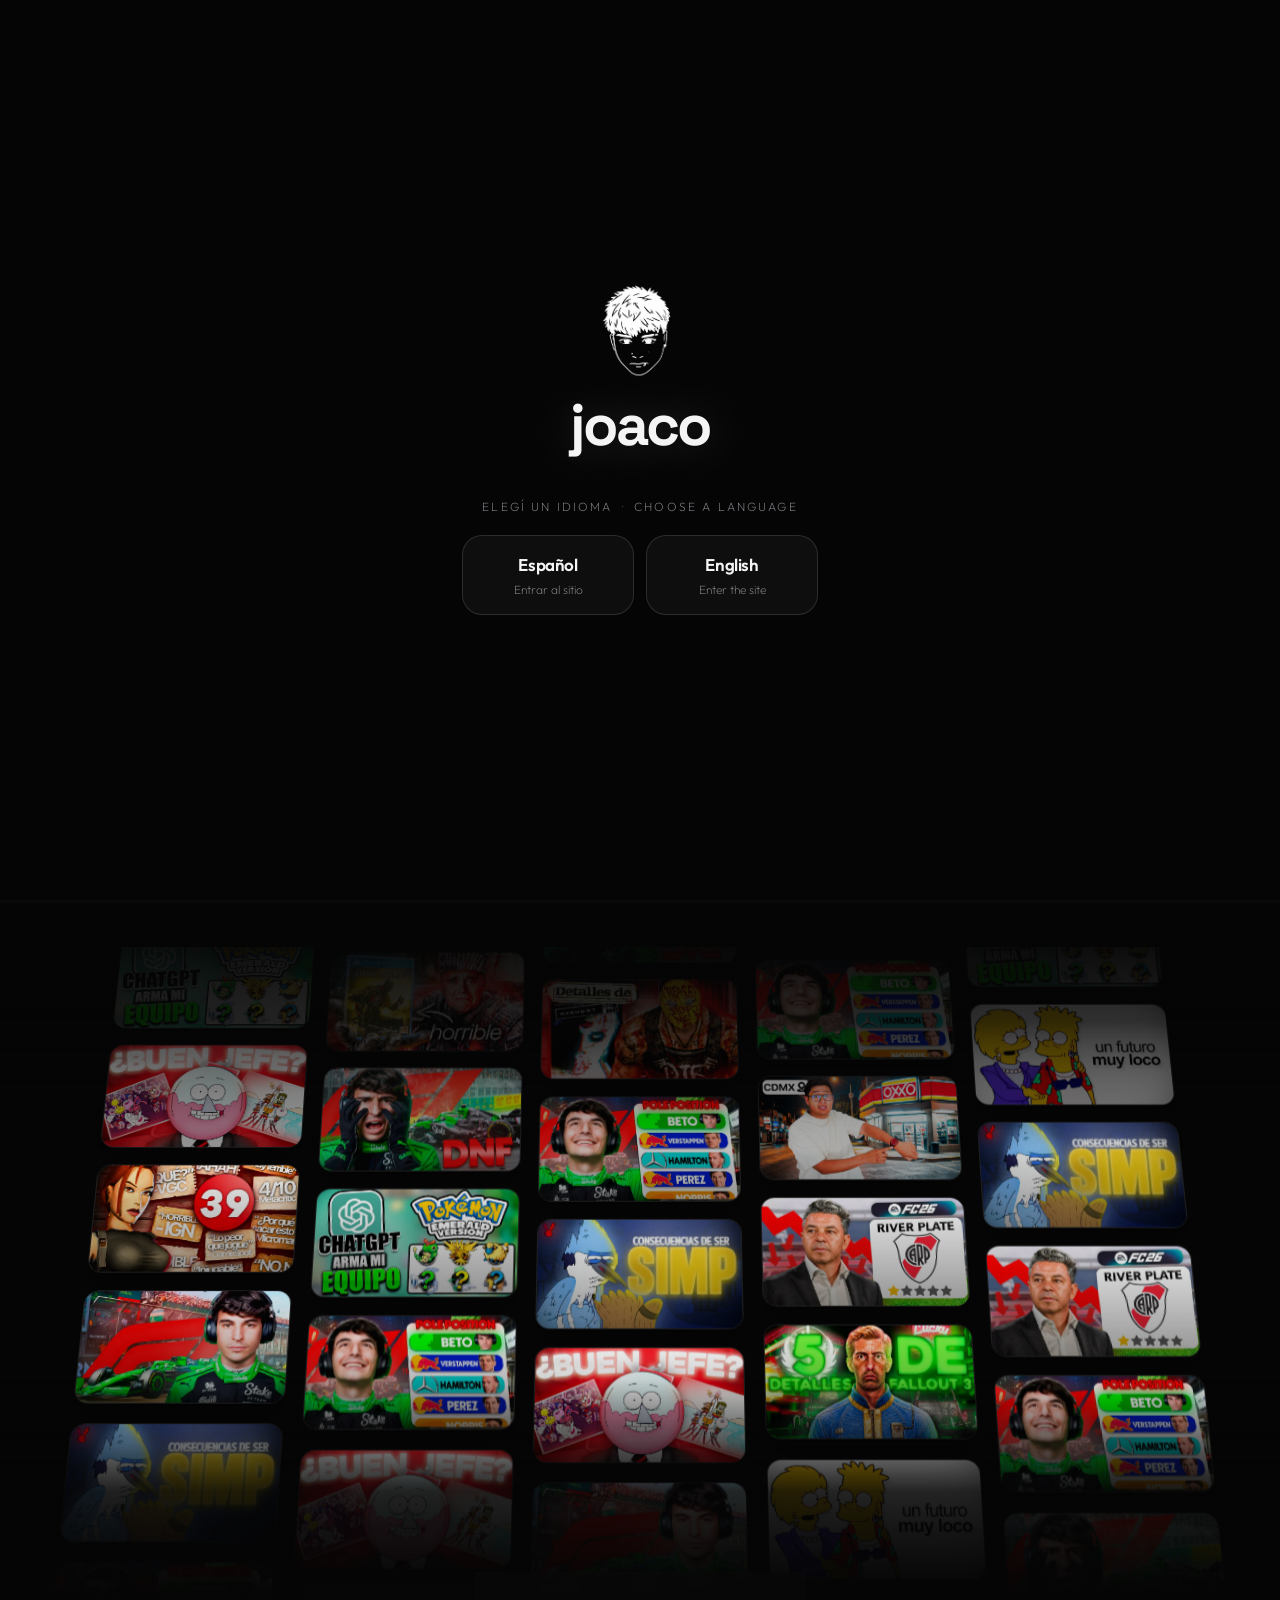
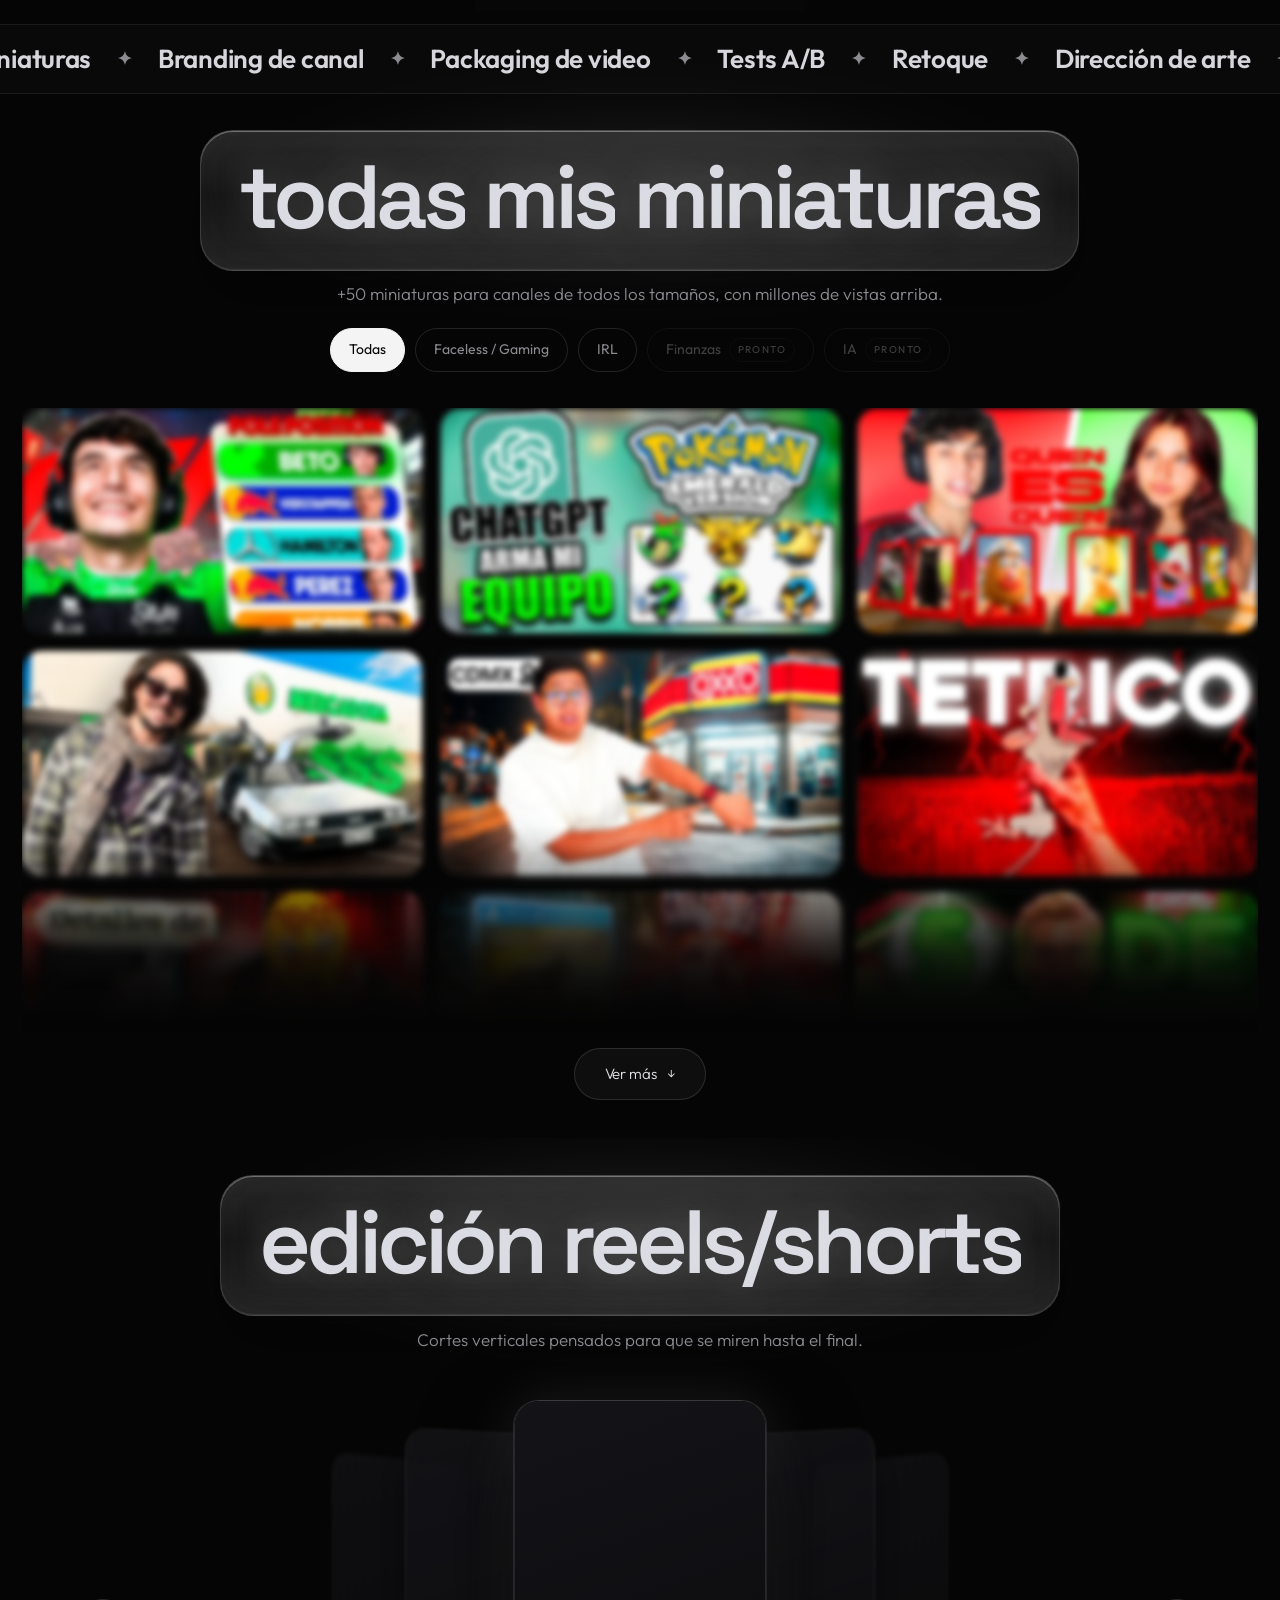
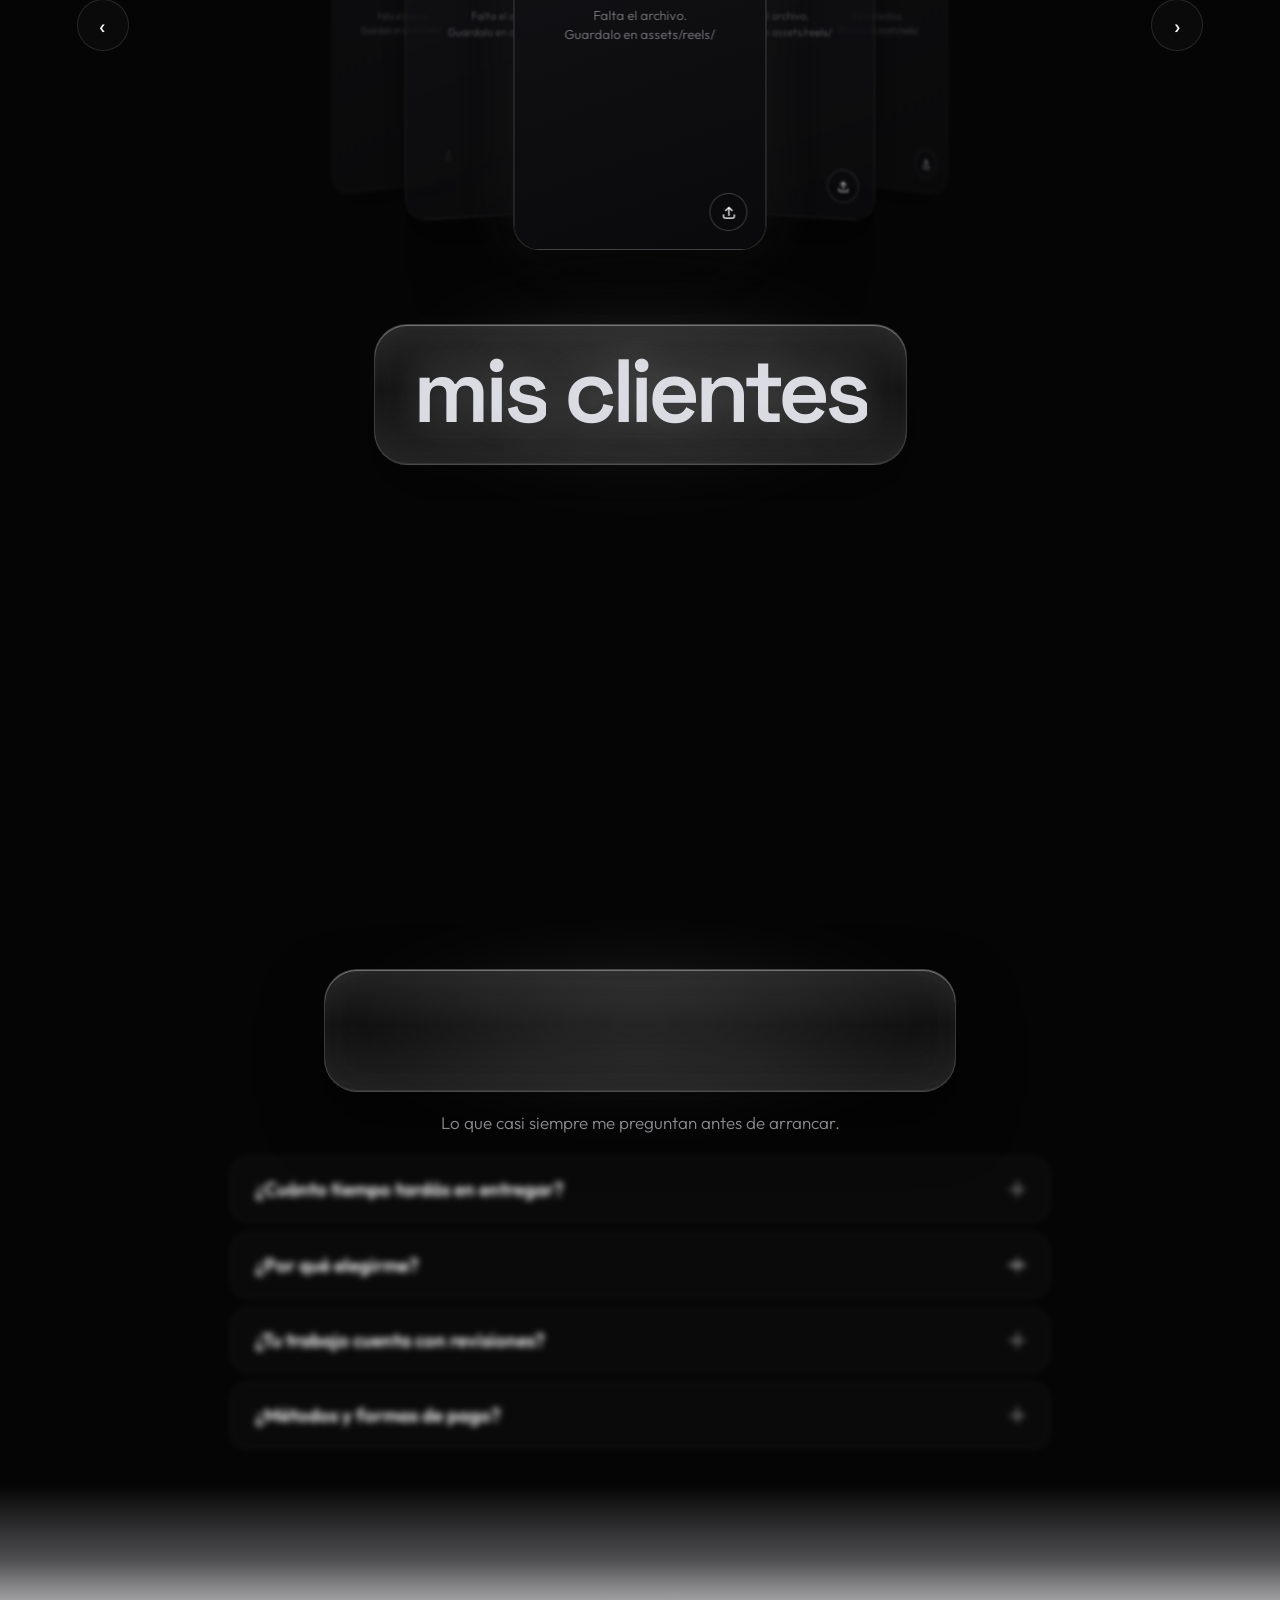
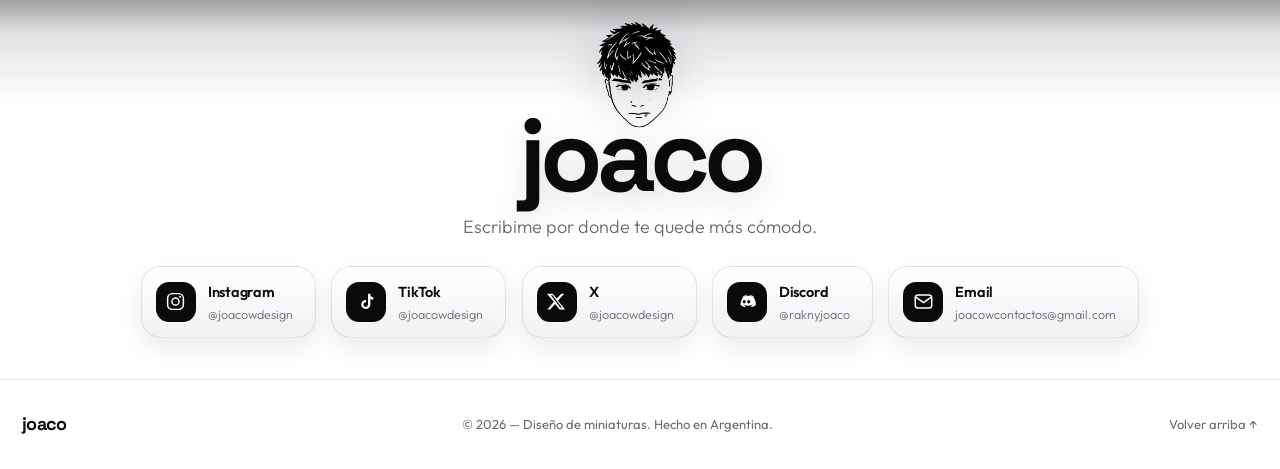
==== preview.html @ 4bf3f7a9 "Agrega tema claro, subida local de reels y nuevas preguntas frecuentes - Botón de sol/luna en la nav" ====
<!DOCTYPE html>
<html lang="es">
<head>
<!-- Archivo unico autocontenido: generado desde index.html + assets/. Para editar, toca los originales y regenera con build-preview.py -->
<meta charset="UTF-8" />
<meta name="viewport" content="width=device-width, initial-scale=1" />
<title>Joaco — Diseño de miniaturas</title>
<meta name="description" content="Diseño profesional de miniaturas, branding de canal y packaging de video para el nicho o la temática que quieras." />
<meta name="theme-color" content="#ffffff" />
<meta property="og:title" content="Joaco — Diseño de miniaturas" />
<meta property="og:description" content="Trabajos, proceso y agenda para tu próximo video." />
<meta property="og:type" content="website" />
<link rel="icon" href="[data-uri]" />
<link rel="preconnect" href="https://fonts.googleapis.com" />
<link rel="preconnect" href="https://fonts.gstatic.com" crossorigin />
<link href="https://fonts.googleapis.com/css2?family=Outfit:wght@200;300;400;500;600;700;800;900&family=Space+Grotesk:wght@500;600;700&display=swap" rel="stylesheet" />
<style>
/* =========================================================
   Joaco XD — Portfolio de miniaturas
   Estilos: base, humo, galería 3D, visor a pantalla completa, parallax
   ========================================================= */

:root{
  /* superficies: la página y los bloques invertidos (hero y contacto) */
  --page:#050505;
  --page-rgb:5,5,5;
  --panel:#ffffff;
  --ink:#0a0a0c;
  --ink-soft:#6a6a74;
  --bg:var(--page);
  --bg-2:#0a0a0b;
  --fg:#f4f4f5;
  --muted:#8b8b92;
  --line:rgba(255,255,255,.12);
  --line-soft:rgba(255,255,255,.07);
  --glass:rgba(255,255,255,.05);
  --cyan:#3ef0ff;
  --magenta:#ff3ea5;
  --radius:999px;
  --ease:cubic-bezier(.22,1,.36,1);
  --wrap:1240px;
  --font:'Outfit','Helvetica Neue',Helvetica,Arial,sans-serif;
}

*,*::before,*::after{box-sizing:border-box}

html{
  scroll-behavior:smooth;
  scroll-padding-top:110px;
  -webkit-text-size-adjust:100%;
}

body{
  margin:0;
  -webkit-user-select:none;user-select:none;
  -webkit-tap-highlight-color:transparent;
  background:var(--bg);
  color:var(--fg);
  font-family:var(--font);
  font-weight:400;
  line-height:1.6;
  overflow-x:hidden;
  -webkit-font-smoothing:antialiased;
}

body.is-locked{overflow:hidden}

img{display:block;max-width:100%}
a{color:inherit;text-decoration:none}
button{font:inherit;color:inherit;background:none;border:0;cursor:pointer}
em{font-style:italic}

input,textarea{-webkit-user-select:text;user-select:text}
::selection{background:var(--fg);color:var(--bg)}

.wrap{width:min(100% - 44px,var(--wrap));margin-inline:auto}
.wrap--narrow{width:min(100% - 44px,820px)}

/* ---------------- Portada: carga + idioma ---------------- */
.gate{
  position:fixed;inset:0;z-index:999;
  display:grid;place-items:center;
  background:var(--page);
  transition:opacity .8s var(--ease),visibility .8s var(--ease),filter .8s var(--ease);
}
.gate.is-done{opacity:0;visibility:hidden;filter:blur(14px)}

.gate__inner{
  display:grid;justify-items:center;gap:16px;
  width:min(88vw,520px);text-align:center;
}
.gate__mark{
  width:clamp(64px,9vw,104px);height:auto;
  filter:invert(1);
  animation:gateFloat 6s ease-in-out infinite;
}
@keyframes gateFloat{0%,100%{transform:translateY(0)}50%{transform:translateY(-8px)}}

.gate__word{
  font-family:'Space Grotesk',var(--font);
  font-size:clamp(34px,7vw,58px);font-weight:700;letter-spacing:-.055em;line-height:1;
  color:#f4f4f5;
  text-shadow:0 0 50px rgba(255,255,255,.22);
}
.gate__bar{
  height:2px;width:min(78vw,300px);background:var(--line-soft);overflow:hidden;
  transition:opacity .5s var(--ease),transform .5s var(--ease);
}
.gate__bar span{display:block;height:100%;width:0;background:var(--fg);transition:width .2s linear}
.gate__num{font-size:12px;letter-spacing:.16em;color:var(--muted);transition:opacity .4s ease}
.gate.is-ready .gate__bar{opacity:0;transform:scaleX(.4)}
.gate.is-ready .gate__num{opacity:0}

.gate__choice{
  display:grid;justify-items:center;gap:18px;
  margin-top:-26px;
  opacity:0;transform:translateY(16px);filter:blur(10px);
  pointer-events:none;
  transition:opacity .7s var(--ease) .15s,transform .7s var(--ease) .15s,filter .7s var(--ease) .15s;
}
.gate.is-ready .gate__choice{opacity:1;transform:none;filter:blur(0);pointer-events:auto}

.gate__hint{
  margin:0;font-size:12px;font-weight:200;letter-spacing:.18em;text-transform:uppercase;color:var(--muted);
}
.gate__hint i{font-style:normal;opacity:.5;padding:0 4px}

.gate__opts{display:flex;flex-wrap:wrap;justify-content:center;gap:12px}
.gate__btn{
  display:grid;gap:2px;justify-items:center;
  min-width:172px;padding:15px 30px;border-radius:20px;
  border:1px solid var(--line);background:rgba(255,255,255,.04);
  transition:background .35s ease,border-color .35s ease,transform .35s var(--ease),color .35s ease;
}
.gate__btn b{font-size:17px;font-weight:600;letter-spacing:-.02em;color:#f4f4f5}
.gate__btn span{font-size:12px;font-weight:200;color:var(--muted)}
.gate__btn:hover{background:var(--fg);border-color:var(--fg);transform:translateY(-3px)}
.gate__btn:hover b{color:#0a0a0c}
.gate__btn:hover span{color:#4a4a52}

/* ---------------- Cursor ---------------- */
.cursor,.cursor-dot{
  position:fixed;top:0;left:0;z-index:900;pointer-events:none;
  border-radius:50%;mix-blend-mode:difference;
  opacity:0;transition:opacity .3s ease,width .3s var(--ease),height .3s var(--ease);
}
.cursor{width:34px;height:34px;border:1px solid rgba(255,255,255,.65)}
.cursor-dot{width:5px;height:5px;background:#fff}
.cursor.is-on{opacity:1}
.cursor-dot.is-on{opacity:1}
.cursor.is-hover{width:66px;height:66px;border-color:#fff;background:rgba(255,255,255,.08)}

/* ---------------- Nav ---------------- */
.nav{
  position:fixed;top:0;left:0;right:0;z-index:500;
  display:flex;align-items:center;justify-content:space-between;gap:16px;
  padding:18px clamp(16px,3vw,34px);
  transition:transform .5s var(--ease),background .4s ease,backdrop-filter .4s ease;
}
.nav.is-hidden{transform:translateY(-120%)}
.nav.is-stuck{background:rgba(var(--page-rgb),.6);backdrop-filter:blur(14px);border-bottom:1px solid var(--line-soft)}

.pill{
  display:inline-flex;align-items:center;justify-content:center;
  padding:9px 18px;border-radius:var(--radius);
  border:1px solid var(--line);background:rgba(10,10,10,.45);
  backdrop-filter:blur(10px);
  font-size:14px;font-weight:500;white-space:nowrap;
  transition:background .3s ease,border-color .3s ease,transform .3s var(--ease);
}
.pill:hover{background:rgba(255,255,255,.1);border-color:rgba(255,255,255,.35);transform:translateY(-2px)}

.nav__logo{display:inline-flex;align-items:center;gap:9px;font-weight:600;letter-spacing:-.01em;font-size:15px}
.nav__mark{height:20px;width:auto;mix-blend-mode:multiply}
.nav--light .pill{background:rgba(255,255,255,.72);border-color:rgba(10,10,20,.14);color:#0a0a0c}
.nav--light .pill:hover{background:#0a0a0c;color:#fff;border-color:#0a0a0c}
.nav--light .nav__mark{mix-blend-mode:multiply}
.nav--light.is-stuck{background:rgba(255,255,255,.72);border-bottom-color:rgba(10,10,20,.08)}
.nav--light .nav__burger{background:rgba(255,255,255,.72);border-color:rgba(10,10,20,.14)}
.nav--light .nav__burger span{background:#0a0a0c}
.nav:not(.nav--light) .nav__mark{filter:invert(1);mix-blend-mode:screen}
.floating-cta.floating-cta--light{background:#0a0a0c;color:#fff;border-color:#0a0a0c;box-shadow:0 12px 30px rgba(10,10,30,.22)}
.floating-cta.floating-cta--light .dot{background:#fff}
.floating-cta.floating-cta--light:hover{background:#fff;color:#0a0a0c;border-color:rgba(10,10,20,.16)}
.floating-cta.floating-cta--light:hover .dot{background:#0a0a0c}
.nav__links{display:flex;gap:8px;margin-left:auto}
.nav__right{display:flex;align-items:center;gap:8px}
.nav__links a.is-active{background:rgba(255,255,255,.14);border-color:rgba(255,255,255,.4)}

.nav__burger{display:none;width:44px;height:44px;border:1px solid var(--line);border-radius:var(--radius);background:rgba(10,10,10,.5);backdrop-filter:blur(10px);position:relative}
.nav__burger span{position:absolute;left:12px;width:20px;height:1.5px;background:var(--fg);transition:transform .35s var(--ease),opacity .25s ease}
.nav__burger span:nth-child(1){top:17px}
.nav__burger span:nth-child(2){top:26px}
.nav__burger.is-open span:nth-child(1){transform:translateY(4.5px) rotate(45deg)}
.nav__burger.is-open span:nth-child(2){transform:translateY(-4.5px) rotate(-45deg)}

/* CTA flotante */
.floating-cta{
  position:fixed;top:112px;right:clamp(16px,3vw,34px);z-index:500;
  display:inline-flex;align-items:center;gap:10px;
  padding:11px 22px;border-radius:var(--radius);
  border:1px solid rgba(255,255,255,.35);
  background:rgba(12,12,12,.6);backdrop-filter:blur(12px);
  font-size:14px;font-weight:500;
  transition:background .3s ease,transform .35s var(--ease),border-color .3s ease;
}
.floating-cta:hover{background:#fff;color:var(--page);transform:translateY(-2px)}
.floating-cta.is-away{opacity:0;visibility:hidden;transition:opacity .35s ease,visibility .35s ease}
.floating-cta .dot{width:7px;height:7px;border-radius:50%;background:var(--fg);animation:pulse 2s infinite}
.floating-cta:hover .dot{background:var(--page)}
@keyframes pulse{0%,100%{opacity:1;transform:scale(1)}50%{opacity:.35;transform:scale(.8)}}

/* ---------------- Humo / fondo ---------------- */
.smoke{position:absolute;inset:0;overflow:hidden;pointer-events:none;z-index:0}

.smoke__wisp{
  position:absolute;inset:-45%;
  background-image:url("data:image/svg+xml,%3Csvg xmlns='http://www.w3.org/2000/svg' width='1400' height='1400'%3E%3Cfilter id='s' x='0' y='0' width='100%25' height='100%25'%3E%3CfeTurbulence type='fractalNoise' baseFrequency='0.0032 0.011' numOctaves='5' seed='11'/%3E%3CfeColorMatrix type='matrix' values='0 0 0 0 1 0 0 0 0 1 0 0 0 0 1 3.1 0 0 0 -1.62'/%3E%3C/filter%3E%3Crect width='1400' height='1400' filter='url(%23s)'/%3E%3C/svg%3E");
  background-size:cover;background-position:center;
  mix-blend-mode:screen;
  will-change:transform;
}
.smoke__wisp.w1{opacity:.5;filter:blur(5px) contrast(1.35);animation:wisp1 46s linear infinite}
.smoke__wisp.w2{
  opacity:.34;filter:blur(12px) contrast(1.5);animation:wisp2 66s linear infinite;
  background-image:url("data:image/svg+xml,%3Csvg xmlns='http://www.w3.org/2000/svg' width='1400' height='1400'%3E%3Cfilter id='s2' x='0' y='0' width='100%25' height='100%25'%3E%3CfeTurbulence type='fractalNoise' baseFrequency='0.0016 0.0075' numOctaves='6' seed='31'/%3E%3CfeColorMatrix type='matrix' values='0 0 0 0 1 0 0 0 0 1 0 0 0 0 1 3.6 0 0 0 -2.05'/%3E%3C/filter%3E%3Crect width='1400' height='1400' filter='url(%23s2)'/%3E%3C/svg%3E");
}
.smoke__wisp.w3{
  opacity:.16;filter:blur(34px) contrast(1.1);animation:wisp3 84s linear infinite;
  background-image:url("data:image/svg+xml,%3Csvg xmlns='http://www.w3.org/2000/svg' width='1000' height='1000'%3E%3Cfilter id='s3' x='0' y='0' width='100%25' height='100%25'%3E%3CfeTurbulence type='fractalNoise' baseFrequency='0.0011 0.0032' numOctaves='4' seed='7'/%3E%3CfeColorMatrix type='matrix' values='0 0 0 0 1 0 0 0 0 1 0 0 0 0 1 2.6 0 0 0 -1.25'/%3E%3C/filter%3E%3Crect width='1000' height='1000' filter='url(%23s3)'/%3E%3C/svg%3E");
}

@keyframes wisp1{
  0%{transform:rotate(0deg) scale(1.05) translate3d(0,0,0)}
  50%{transform:rotate(180deg) scale(1.3) translate3d(3%,-2%,0)}
  100%{transform:rotate(360deg) scale(1.05) translate3d(0,0,0)}
}
@keyframes wisp2{
  0%{transform:rotate(0deg) scale(1.25) translate3d(0,0,0)}
  50%{transform:rotate(-170deg) scale(1) translate3d(-4%,3%,0)}
  100%{transform:rotate(-360deg) scale(1.25) translate3d(0,0,0)}
}
@keyframes wisp3{
  0%{transform:rotate(12deg) scale(1.4)}
  50%{transform:rotate(-140deg) scale(1.1)}
  100%{transform:rotate(-348deg) scale(1.4)}
}

.smoke__blob{
  position:absolute;border-radius:50%;
  filter:blur(90px);mix-blend-mode:screen;will-change:transform;
}
.smoke__blob.s1{
  width:56vw;height:56vw;left:-10vw;top:-14vw;
  background:radial-gradient(circle at 40% 40%,rgba(255,255,255,.22),rgba(150,150,165,.06) 48%,transparent 70%);
  animation:drift1 30s linear infinite;
}
.smoke__blob.s2{
  width:60vw;height:60vw;right:-14vw;bottom:-18vw;
  background:radial-gradient(circle at 55% 45%,rgba(225,230,255,.18),rgba(120,120,145,.05) 50%,transparent 72%);
  animation:drift2 38s linear infinite;
}
.smoke__veil{
  position:absolute;inset:-10%;
  background:
    radial-gradient(72% 58% at 50% 42%,transparent 0%,rgba(var(--page-rgb),.42) 52%,rgba(var(--page-rgb),.88) 82%,var(--page) 100%),
    radial-gradient(38% 30% at 50% 48%,rgba(var(--page-rgb),.5),transparent 70%),
    linear-gradient(180deg,rgba(var(--page-rgb),.6),transparent 24%,transparent 58%,var(--page) 97%);
}
.smoke--soft .smoke__wisp{opacity:.22}
.smoke--soft .smoke__blob{opacity:.45}

@keyframes drift1{
  0%{transform:translate3d(0,0,0) scale(1)}
  50%{transform:translate3d(6vw,4vh,0) scale(1.18)}
  100%{transform:translate3d(0,0,0) scale(1)}
}
@keyframes drift2{
  0%{transform:translate3d(0,0,0) scale(1.05)}
  50%{transform:translate3d(-7vw,-5vh,0) scale(.9)}
  100%{transform:translate3d(0,0,0) scale(1.05)}
}

.grain{
  position:absolute;inset:0;z-index:1;pointer-events:none;opacity:.055;
  background-image:url("data:image/svg+xml,%3Csvg xmlns='http://www.w3.org/2000/svg' width='160' height='160'%3E%3Cfilter id='n'%3E%3CfeTurbulence type='fractalNoise' baseFrequency='.85' numOctaves='3'/%3E%3C/filter%3E%3Crect width='160' height='160' filter='url(%23n)'/%3E%3C/svg%3E");
  animation:grain 1.1s steps(3) infinite;
}
@keyframes grain{
  0%{transform:translate(0,0)}33%{transform:translate(-4%,3%)}66%{transform:translate(3%,-3%)}100%{transform:translate(0,0)}
}

/* ---------------- Hero (blanco que se desvanece en pared gris) ---------------- */
.hero{
  position:relative;min-height:100svh;
  display:grid;place-items:center;
  padding:clamp(100px,13vh,150px) 22px clamp(330px,46vh,500px);
  background:var(--panel);color:var(--ink);
  overflow:hidden;isolation:isolate;
}
/* luz de arriba, se va apagando hacia abajo */
.hero__light{
  position:absolute;inset:0;z-index:0;
  background:
    radial-gradient(52% 38% at 50% 16%,#ffffff 0%,rgba(255,255,255,0) 72%),
    linear-gradient(180deg,#ffffff 0%,#fdfdfe 38%,#f7f7f9 56%,#efeff3 66%,#e9e9ef 74%,#e6e6ec 100%);
}
/* la pared: sube desde el marco de abajo */
.hero__wall{
  position:absolute;left:0;right:0;bottom:0;height:30%;z-index:1;
  background:
    linear-gradient(180deg,rgba(226,226,235,0) 0%,rgba(226,226,235,.7) 20%,#e2e2e9 58%,#dadae3 100%);
}
/* el blanco se apaga hacia el negro de la galería */
.hero__fade{
  position:absolute;left:0;right:0;bottom:0;height:19%;z-index:4;pointer-events:none;
  background:linear-gradient(180deg,
    rgba(228,228,236,0) 0%,
    rgba(120,120,135,.28) 38%,
    rgba(28,28,36,.82) 76%,
    var(--page) 100%);
}
.hero__inner{position:relative;z-index:3;text-align:center;width:min(100%,1080px);will-change:transform}

.hero__word{
  display:flex;align-items:baseline;justify-content:center;
  gap:0;margin:0;
  font-family:'Space Grotesk',var(--font);
  font-weight:700;font-size:clamp(62px,13vw,190px);
  line-height:.84;letter-spacing:-.055em;
}
.hero__word-txt{
  position:relative;z-index:1;
  transform:translateX(.2em);          /* corrido a la derecha, pegado al logo */
  text-shadow:0 .1em .3em rgba(12,12,38,.12);
}
/* el logo se monta sobre la última letra y apoya en la línea de base */
.hero__mark{
  position:relative;z-index:2;
  width:auto;height:1.55em;
  margin-left:-.03em;
  transform:translateY(.26em) rotate(1.5deg);
  filter:drop-shadow(0 16px 22px rgba(10,10,30,.22));
}
.hero__tagline{
  margin:.1em 0 0;
  font-size:clamp(17px,2.85vw,42px);font-weight:300;letter-spacing:-.022em;color:#17171c;
}
.hero__tagline em{font-weight:700;font-style:normal;letter-spacing:-.025em}
.hero__sub{
  margin:.5em auto 0;max-width:62ch;
  font-size:clamp(11px,1.5vw,22px);font-weight:300;letter-spacing:.005em;color:#8a8a95;
}

/* ---------------- Herramientas (studio) ---------------- */
.tools{
  position:absolute;left:50%;bottom:30%;z-index:2;
  transform:translate(-50%,50%);
  display:flex;align-items:center;gap:clamp(16px,4vw,74px);
  perspective:1200px;perspective-origin:50% 40%;
  pointer-events:none;
}
.tool{
  position:relative;margin:0;
  width:clamp(104px,15vw,214px);aspect-ratio:1;
  transform-style:preserve-3d;
  animation:toolFloat 8s ease-in-out infinite;
  animation-delay:calc(var(--i) * -1.9s);
}
.tool img{
  width:100%;height:100%;
  transform:
    rotateX(calc(9deg + var(--my,0) * 4deg))
    rotateY(calc((var(--i) - 1.5) * 7deg + var(--mx,0) * 6deg));
  filter:
    drop-shadow(0 26px 22px rgba(14,14,38,.26))
    drop-shadow(0 6px 8px rgba(14,14,38,.16));
  transition:transform .5s var(--ease);
}
/* deep glow: cada app tira su color contra la pared */
.tool__bloom{
  position:absolute;inset:-22%;z-index:-2;border-radius:50%;
  background:radial-gradient(circle,var(--c) 0%,transparent 62%);
  filter:blur(44px);opacity:.42;
}
/* sombra de estudio apoyada en la pared */
.tool__shadow{
  position:absolute;left:50%;bottom:-11%;z-index:-1;
  width:86%;height:22%;
  transform:translateX(-50%) scaleY(calc(1 - var(--my,0) * .12));
  background:radial-gradient(ellipse at center,rgba(16,16,42,.42) 0%,rgba(16,16,42,.16) 45%,transparent 72%);
  filter:blur(13px);
}
@keyframes toolFloat{
  0%,100%{transform:translateY(0) rotate(0deg)}
  50%{transform:translateY(-15px) rotate(-.6deg)}
}

/* ---------------- Galería en movimiento ---------------- */
.gallery{
  position:relative;
  height:clamp(480px,80vh,780px);
  margin-top:0;
  overflow:hidden;
  perspective:2000px;
  perspective-origin:50% 36%;
  z-index:2;
}
.gallery__stage{
  position:absolute;top:-18%;bottom:-18%;left:50%;
  width:min(1320px,85vw);
  transform:translateX(-50%) rotateX(21deg);
  transform-origin:50% 42%;
  transform-style:preserve-3d;
  will-change:transform;
}
.gallery__cols{
  display:grid;
  grid-template-columns:repeat(5,1fr);
  gap:clamp(10px,1.4vw,22px);
  height:100%;
}
.gcol{position:relative;overflow:hidden}
.gcol__inner{display:grid;gap:clamp(10px,1.4vw,22px);will-change:transform}
.gthumb{
  position:relative;cursor:pointer;
  border-radius:14px;
  overflow:hidden;
  aspect-ratio:16/9;
  border:1px solid rgba(255,255,255,.1);
  box-shadow:0 10px 24px rgba(0,0,0,.55);
  transition:transform .5s var(--ease),box-shadow .5s var(--ease);
  contain:paint;
}
.gthumb img{width:100%;height:100%;object-fit:cover}
.gthumb::after{
  content:"";position:absolute;inset:0;
  background:linear-gradient(180deg,rgba(0,0,0,.08),rgba(0,0,0,.42));
  transition:opacity .5s var(--ease);
}
.gthumb:hover{transform:translateZ(60px) scale(1.04);box-shadow:0 26px 60px rgba(0,0,0,.75)}
.gthumb:hover::after{opacity:0}

.gallery__fade{position:absolute;left:0;right:0;height:34%;pointer-events:none;z-index:3}
.gallery__fade--top{top:0;background:linear-gradient(var(--page) 10%,rgba(var(--page-rgb),.8) 48%,transparent)}
.gallery__fade--bottom{bottom:0;background:linear-gradient(transparent,rgba(var(--page-rgb),.85) 46%,var(--page) 88%)}

/* ---------------- Ticker ---------------- */
.ticker{
  position:relative;z-index:4;
  border-top:1px solid var(--line-soft);border-bottom:1px solid var(--line-soft);
  padding:13px 0;overflow:hidden;background:rgba(255,255,255,.02);
}
.ticker__track{
  display:flex;align-items:center;gap:26px;width:max-content;
  animation:ticker 34s linear infinite;
  font-size:clamp(16px,2.4vw,26px);font-weight:600;letter-spacing:-.01em;color:#d6d6dc;
}
.ticker__track i{color:var(--muted);font-style:normal;font-size:.7em}
@keyframes ticker{to{transform:translateX(-50%)}}

/* ---------------- Secciones ---------------- */
.section{position:relative;padding:clamp(32px,4.2vh,58px) 0;z-index:3}
.reveal{
  opacity:0;transform:translateY(38px);filter:blur(14px);
  transition:opacity .9s var(--ease),transform .9s var(--ease),filter .9s var(--ease);
}
.reveal.is-in{opacity:1;transform:none;filter:blur(0)}

/* Título de sección: 3D, brillo y destellos */
.works{padding-top:clamp(30px,4vh,54px)}
.stitle{
  position:relative;
  width:fit-content;max-width:100%;
  margin:0 auto clamp(14px,2.2vh,26px);
  padding:clamp(14px,1.8vw,26px) clamp(22px,3vw,46px) clamp(18px,2.2vw,32px);
  border-radius:clamp(24px,2.6vw,40px);
  font-family:'Space Grotesk',var(--font);
  font-weight:600;font-size:clamp(34px,7vw,104px);
  line-height:.98;letter-spacing:-.055em;text-align:center;
  perspective:900px;
  transform-style:preserve-3d;
  will-change:transform;

  /* vidrio líquido */
  border:1px solid rgba(255,255,255,.16);
  background:
    linear-gradient(180deg,rgba(255,255,255,.13) 0%,rgba(255,255,255,.05) 46%,rgba(255,255,255,.085) 100%);
  backdrop-filter:blur(22px) saturate(1.7);
  -webkit-backdrop-filter:blur(22px) saturate(1.7);
  box-shadow:
    inset 0 1px 0 rgba(255,255,255,.34),
    inset 0 -1px 0 rgba(255,255,255,.08),
    inset 0 -26px 50px rgba(255,255,255,.045),
    0 28px 60px rgba(0,0,0,.5);
  transition:box-shadow .5s var(--ease),border-color .5s var(--ease);
}
/* luz ambiente detrás del vidrio */
.stitle::before{
  content:"";position:absolute;inset:-34% -12%;z-index:-1;pointer-events:none;
  background:radial-gradient(52% 62% at 50% 46%,rgba(255,255,255,.11),transparent 72%);
  filter:blur(26px);
}
.stitle:hover{
  border-color:rgba(255,255,255,.3);
  box-shadow:
    inset 0 1px 0 rgba(255,255,255,.44),
    inset 0 -1px 0 rgba(255,255,255,.1),
    inset 0 -26px 50px rgba(255,255,255,.07),
    0 38px 80px rgba(0,0,0,.6);
}
/* reflejo especular que sigue al cursor */
.stitle::after{
  content:"";position:absolute;inset:0;border-radius:inherit;pointer-events:none;
  background:radial-gradient(38% 60% at var(--gx,50%) var(--gy,0%),rgba(255,255,255,.22),transparent 70%);
  opacity:0;transition:opacity .45s var(--ease);
}
.stitle:hover::after{opacity:1}

.stitle .w{
  display:inline-block;position:relative;
  opacity:0;transform:rotateX(52deg) translateY(.34em);filter:blur(12px);
  transition:opacity .9s var(--ease),transform 1s var(--ease),filter .9s var(--ease);
  transform-origin:50% 100%;
  background:linear-gradient(105deg,#d9d9e2 0%,#d9d9e2 38%,#ffffff 47%,#ffffff 53%,#d9d9e2 62%,#d9d9e2 100%);
  background-size:280% 100%;background-position:120% 0;
  -webkit-background-clip:text;background-clip:text;
  -webkit-text-fill-color:transparent;color:transparent;
  text-shadow:0 0 42px rgba(255,255,255,.26),0 0 100px rgba(255,255,255,.12);
}
.stitle.is-in .w{opacity:1;transform:none;filter:blur(0);animation:shineText 7s var(--ease) infinite}
.stitle.is-in .w:nth-of-type(2){transition-delay:.1s;animation-delay:.18s}
.stitle.is-in .w:nth-of-type(3){transition-delay:.2s;animation-delay:.36s}
@keyframes shineText{
  0%,55%{background-position:120% 0}
  85%,100%{background-position:-40% 0}
}

/* destellos (sólo en el título de las miniaturas) */
.stitle .spark{
  position:absolute;width:clamp(18px,2.4vw,36px);aspect-ratio:1;
  background:
    radial-gradient(circle,rgba(255,255,255,.95) 0%,rgba(255,255,255,0) 62%),
    conic-gradient(from 0deg,transparent 0deg,rgba(255,255,255,.9) 6deg,transparent 12deg,
      transparent 84deg,rgba(255,255,255,.9) 90deg,transparent 96deg,
      transparent 174deg,rgba(255,255,255,.9) 180deg,transparent 186deg,
      transparent 264deg,rgba(255,255,255,.9) 270deg,transparent 276deg);
  opacity:0;pointer-events:none;
  animation:twinkle 3.6s ease-in-out infinite;
}
.stitle .s1{left:6%;top:2%;animation-delay:.2s}
.stitle .s2{right:8%;top:20%;animation-delay:1.6s;width:clamp(14px,1.8vw,26px)}
.stitle .s3{left:22%;bottom:-4%;animation-delay:2.9s;width:clamp(12px,1.5vw,22px)}
@keyframes twinkle{
  0%,58%,100%{opacity:0;transform:scale(.35) rotate(0deg)}
  68%{opacity:.95;transform:scale(1) rotate(26deg)}
  78%{opacity:.4;transform:scale(.85) rotate(42deg)}
  87%{opacity:.8;transform:scale(1.08) rotate(58deg)}
  96%{opacity:0;transform:scale(.45) rotate(74deg)}
}

.ssub{
  max-width:58ch;margin:0 auto clamp(16px,2.2vh,26px);
  font-size:clamp(13px,1.35vw,17px);font-weight:300;line-height:1.55;
  text-align:center;color:var(--muted);
}
/* el título ya trae su propio margen inferior: la bajada se acomoda contra él */
.stitle:has(+ .ssub){margin-bottom:clamp(8px,1.2vh,14px)}

/* Proyectos */

/* Proyectos */
.filters{display:flex;flex-wrap:wrap;gap:10px;margin-bottom:clamp(26px,4vh,42px)}
.works .filters{justify-content:center}
.chip{
  padding:9px 18px;border-radius:var(--radius);border:1px solid var(--line);
  font-size:14px;color:var(--muted);transition:all .3s var(--ease);
}
.chip:hover{color:var(--fg);border-color:rgba(255,255,255,.36)}
.chip.is-active{background:var(--fg);color:var(--page);border-color:var(--fg)}
.chip.is-soon{opacity:.45;cursor:default;display:inline-flex;align-items:center;gap:8px}
.chip.is-soon:hover{color:var(--muted);border-color:var(--line)}
.chip.is-soon i{
  font-style:normal;font-size:10px;letter-spacing:.14em;text-transform:uppercase;
  padding:3px 8px;border-radius:var(--radius);border:1px solid var(--line-soft);
}

.grid-wrap{
  --fade-h:clamp(150px,23vh,240px);
  position:relative;
  overflow:hidden;
  transition:max-height .85s var(--ease);
  /* el contenido se desvanece de verdad: nunca queda un borde cortado */
  -webkit-mask-image:linear-gradient(180deg,#000 calc(100% - var(--fade-h)),rgba(0,0,0,0) 100%);
  mask-image:linear-gradient(180deg,#000 calc(100% - var(--fade-h)),rgba(0,0,0,0) 100%);
}
.grid-wrap.is-open{-webkit-mask-image:none;mask-image:none}
.grid{display:grid;grid-template-columns:repeat(3,1fr);gap:clamp(10px,1.3vw,18px)}

/* desvanecido con blur mientras está plegado */
.grid__fade{
  position:absolute;left:-6px;right:-6px;bottom:-36px;height:calc(var(--fade-h) + 36px);
  pointer-events:none;z-index:4;
  /* el desenfoque también entra de a poco, sin línea de corte */
  -webkit-mask-image:linear-gradient(180deg,rgba(0,0,0,0) 0%,#000 46%);
  mask-image:linear-gradient(180deg,rgba(0,0,0,0) 0%,#000 46%);
  background:linear-gradient(180deg,rgba(var(--page-rgb),0) 0%,rgba(var(--page-rgb),.42) 36%,rgba(var(--page-rgb),.8) 62%,var(--page) 84%,var(--page) 100%);
  backdrop-filter:blur(5px);
  -webkit-mask-image:linear-gradient(180deg,transparent 0%,#000 52%);
  mask-image:linear-gradient(180deg,transparent 0%,#000 52%);
  opacity:1;transition:opacity .5s var(--ease);
}
.grid-wrap.is-open .grid__fade{opacity:0}

/* botón ver más */
.more{
  display:flex;align-items:center;gap:10px;
  margin:clamp(12px,1.8vh,20px) auto 0;
  padding:13px 30px;border-radius:var(--radius);
  border:1px solid var(--line);background:rgba(255,255,255,.04);
  font-size:15px;font-weight:300;letter-spacing:-.01em;color:#e6e6ec;
  transition:background .35s ease,border-color .35s ease,transform .35s var(--ease);
}
.more:hover{background:var(--fg);color:#0a0a0c;border-color:var(--fg);transform:translateY(-2px)}
.more__ico{font-size:13px;transition:transform .45s var(--ease)}
.more[aria-expanded="true"] .more__ico{transform:rotate(180deg)}
.tile{
  position:relative;cursor:pointer;border-radius:20px;overflow:hidden;aspect-ratio:16/9;
  border:1px solid var(--line-soft);background:#0b0b0c;
  transition:transform .6s var(--ease),opacity .45s ease,border-color .4s ease;
  will-change:transform;
}
.tile.is-hidden{display:none}
.tile img{width:100%;height:100%;object-fit:cover;transition:transform .8s var(--ease),filter .5s ease}
.tile:hover{transform:translateY(-6px);border-color:rgba(255,255,255,.3)}
.tile:hover img{transform:scale(1.07)}
.tile__shine{
  position:absolute;inset:0;z-index:2;pointer-events:none;opacity:0;
  background:linear-gradient(115deg,transparent 35%,rgba(255,255,255,.28) 48%,transparent 62%);
  transform:translateX(-60%);
  transition:opacity .4s ease;
}
.tile:hover .tile__shine{opacity:1;animation:shine 1.1s var(--ease)}
@keyframes shine{from{transform:translateX(-60%)}to{transform:translateX(60%)}}
.tile__meta{
  position:absolute;left:0;right:0;bottom:0;z-index:3;
  display:flex;align-items:flex-end;justify-content:space-between;gap:12px;
  padding:18px 20px;
  background:linear-gradient(transparent,rgba(0,0,0,.82));
  transform:translateY(12px);opacity:0;transition:all .5s var(--ease);
}
.tile:hover .tile__meta{transform:none;opacity:1}
.tile__meta h3{margin:0;font-size:17px;font-weight:600;letter-spacing:-.01em}
.tile__meta span{font-size:12px;color:var(--muted);letter-spacing:.14em;text-transform:uppercase}

/* Clientes */
.clients{padding-top:clamp(6px,1vh,16px);padding-bottom:clamp(8px,1.2vh,18px)}
.clients .stitle,.faq .stitle,.contact .stitle{margin-bottom:clamp(14px,2vh,24px)}
/* el FAQ vive en una columna angosta: entra en una línea */
.faq .stitle{font-size:clamp(30px,5.6vw,76px)}

.rail{position:relative;padding:0}
.rail__track{
  display:flex;gap:clamp(14px,1.8vw,24px);
  overflow-x:auto;scroll-behavior:smooth;scroll-snap-type:x mandatory;
  padding:54px clamp(52px,7vw,120px) 58px;
  perspective:900px;
  scrollbar-width:none;-ms-overflow-style:none;
}
.rail__track::-webkit-scrollbar{display:none}

/* desvanecido con blur a los costados */
.rail::before,.rail::after{
  content:"";position:absolute;top:0;bottom:0;z-index:2;pointer-events:none;
  width:clamp(96px,13vw,210px);
  backdrop-filter:blur(8px);
  -webkit-backdrop-filter:blur(7px);
}
.rail::before{
  left:0;
  background:linear-gradient(90deg,var(--page) 10%,rgba(var(--page-rgb),.78) 44%,rgba(var(--page-rgb),0) 100%);
  -webkit-mask-image:linear-gradient(90deg,#000 34%,transparent 100%);
  mask-image:linear-gradient(90deg,#000 34%,transparent 100%);
}
.rail::after{
  right:0;
  background:linear-gradient(270deg,var(--page) 10%,rgba(var(--page-rgb),.78) 44%,rgba(var(--page-rgb),0) 100%);
  -webkit-mask-image:linear-gradient(270deg,#000 34%,transparent 100%);
  mask-image:linear-gradient(270deg,#000 34%,transparent 100%);
}

.client{
  position:relative;flex:0 0 auto;scroll-snap-align:center;cursor:pointer;
  display:flex;flex-direction:column;align-items:center;justify-content:center;
  gap:clamp(12px,1.4vw,18px);
  width:clamp(206px,23vw,268px);aspect-ratio:1/1.04;
  padding:clamp(20px,2.2vw,28px) 18px;
  border-radius:clamp(22px,2.2vw,30px);
  background:#0c0c10;color:#fff;overflow:hidden;
  border:1px solid rgba(255,255,255,.14);
  box-shadow:
    inset 0 1px 0 rgba(255,255,255,.18),
    0 18px 40px rgba(0,0,0,.5);
  transform-style:preserve-3d;
  transition:transform .4s var(--ease),box-shadow .5s var(--ease),border-color .4s ease;
  will-change:transform;
}
.client:hover{
  border-color:rgba(255,255,255,.26);
  box-shadow:
    inset 0 1px 0 rgba(255,255,255,.22),
    0 30px 70px rgba(0,0,0,.62),
    0 0 22px var(--glow,rgba(255,255,255,.18)),
    0 0 58px var(--glow,rgba(255,255,255,.16));
}

/* la propia foto, muy difuminada, como fondo */
.client__bg{
  position:absolute;inset:0;pointer-events:none;
  background-size:cover;background-position:center;
  filter:blur(34px) saturate(1.9) brightness(.82);
  transform:scale(1.5);
  opacity:0;transition:opacity .8s var(--ease),transform .6s var(--ease);
}
.client.has-bg .client__bg{opacity:.95}
.client:hover .client__bg{transform:scale(1.54)}
.client__veil{
  position:absolute;inset:0;pointer-events:none;
  background:
    radial-gradient(85% 60% at 50% 12%,rgba(255,255,255,.14),transparent 62%),
    linear-gradient(180deg,rgba(8,8,12,.14) 0%,rgba(8,8,12,.42) 58%,rgba(8,8,12,.72) 100%);
}

/* brillo suave que respira y sigue al cursor */
.client__glow{
  position:absolute;inset:0;pointer-events:none;border-radius:inherit;
  background:radial-gradient(46% 46% at var(--gx,30%) var(--gy,18%),rgba(255,255,255,.34),rgba(255,255,255,0) 72%);
  opacity:.5;transition:opacity .5s var(--ease);
  animation:clientBreathe 7s ease-in-out infinite;
  mix-blend-mode:screen;
}
.client:hover .client__glow{opacity:1;animation:none}
@keyframes clientBreathe{
  0%,100%{opacity:.34}
  50%{opacity:.62}
}

.client__pic{
  position:relative;z-index:2;
  width:clamp(100px,11.4vw,134px);aspect-ratio:1;border-radius:50%;
  display:grid;place-items:center;overflow:hidden;
  background:linear-gradient(145deg,#111114,#33333c);
  color:#fff;font-size:38px;font-weight:600;letter-spacing:-.02em;
  box-shadow:0 12px 30px rgba(0,0,0,.45),inset 0 0 0 3px rgba(255,255,255,.92);
  transform:translateZ(26px);
}
.client__pic img{width:100%;height:100%;object-fit:cover;display:block}
.client__txt{position:relative;z-index:2;display:grid;gap:4px;justify-items:center;text-align:center;transform:translateZ(16px)}
.client__name{
  font-size:clamp(18px,1.8vw,23px);font-weight:600;letter-spacing:-.025em;line-height:1.15;
  max-width:100%;color:#fff;text-shadow:0 2px 14px rgba(0,0,0,.45);
}
.client__subs{font-size:clamp(13px,1.15vw,15.5px);font-weight:300;color:rgba(255,255,255,.72)}
.client__subs b{font-weight:600;color:#fff}
.client.is-slot .client__pic{background:linear-gradient(145deg,#2a2a33,#15151a);font-size:44px;font-weight:300}

.rail__arrow{
  position:absolute;top:50%;z-index:3;transform:translateY(-50%);
  width:48px;height:48px;border-radius:50%;display:grid;place-items:center;
  border:1px solid rgba(255,255,255,.28);
  background:rgba(10,10,14,.8);backdrop-filter:blur(14px);
  box-shadow:0 12px 32px rgba(0,0,0,.6);
  font-size:22px;color:var(--fg);
  transition:background .3s ease,transform .3s var(--ease),opacity .3s ease,color .3s ease;
}
.rail__arrow:hover{background:#fff;color:#0a0a0c;border-color:#fff;transform:translateY(-50%) scale(1.08)}
.rail__arrow:disabled{opacity:.25;cursor:default}
.rail__arrow--prev{left:clamp(10px,2vw,38px)}
.rail__arrow--next{right:clamp(10px,2vw,38px)}

/* FAQ */
.acc{display:grid;gap:9px}
.acc__item{border:1px solid var(--line-soft);border-radius:18px;background:rgba(255,255,255,.025);overflow:hidden;transition:border-color .35s ease}
.acc__item.is-open{border-color:rgba(255,255,255,.28)}
.acc__head{display:flex;align-items:center;justify-content:space-between;gap:20px;width:100%;padding:17px 24px;text-align:left;font-size:clamp(16px,2vw,19px);font-weight:600}
.acc__head i{position:relative;width:16px;height:16px;flex:none}
.acc__head i::before,.acc__head i::after{content:"";position:absolute;background:var(--fg);transition:transform .4s var(--ease)}
.acc__head i::before{left:0;top:7.5px;width:16px;height:1.5px}
.acc__head i::after{left:7.5px;top:0;width:1.5px;height:16px}
.acc__item.is-open .acc__head i::after{transform:scaleY(0)}
.acc__body{max-height:0;overflow:hidden;transition:max-height .5s var(--ease)}
.acc__body p{margin:0;padding:0 24px 20px;color:var(--muted);font-size:15px;max-width:62ch}

/* Contacto: bloque blanco, como el header de arriba */
.contact{
  position:relative;
  padding:clamp(118px,15vh,180px) 22px clamp(38px,4.6vh,62px);
  background:var(--panel);color:var(--ink);
  overflow:hidden;isolation:isolate;
  z-index:3;
}
.contact__fade{
  position:absolute;left:0;right:0;top:0;height:clamp(180px,24vh,300px);
  background:linear-gradient(180deg,var(--page) 0%,rgba(10,10,14,.72) 34%,rgba(120,120,135,.22) 68%,rgba(255,255,255,0) 100%);
  pointer-events:none;
}
.contact__in{position:relative;z-index:2;display:grid;justify-items:center;text-align:center;width:min(100%,1120px);margin-inline:auto}
.contact__mark{
  width:clamp(84px,9.6vw,132px);height:auto;
  filter:drop-shadow(0 16px 26px rgba(10,10,30,.2));
  animation:markFloat 6.5s ease-in-out infinite;
  will-change:transform;
}
@keyframes markFloat{
  0%,100%{transform:translateY(0) rotate(-2.2deg) scale(1)}
  35%{transform:translateY(-9px) rotate(1.4deg) scale(1.015)}
  70%{transform:translateY(-3px) rotate(2.4deg) scale(1.005)}
}
.contact__title{
  margin:clamp(-30px,-2.6vh,-14px) 0 0;
  font-family:'Space Grotesk',var(--font);
  font-weight:700;font-size:clamp(44px,8vw,104px);line-height:.9;letter-spacing:-.055em;
  text-shadow:0 .1em .3em rgba(12,12,38,.12);
}
.contact__sub{
  margin:clamp(8px,1.2vh,14px) 0 0;
  font-size:clamp(13px,1.5vw,18px);font-weight:300;color:#6a6a74;
}

.socials{
  display:flex;flex-wrap:wrap;justify-content:center;gap:clamp(10px,1.2vw,16px);
  margin-top:clamp(18px,2.6vh,30px);width:100%;
}
.social{
  position:relative;
  display:inline-flex;align-items:center;gap:12px;
  padding:13px 22px 13px 14px;border-radius:20px;
  border:1px solid rgba(10,10,20,.1);
  background:linear-gradient(180deg,#ffffff,#f1f1f4);
  box-shadow:0 10px 24px rgba(10,10,30,.08),inset 0 1px 0 #fff;
  color:#0a0a0c;text-align:left;
  transition:transform .35s var(--ease),box-shadow .35s var(--ease),border-color .3s ease,background .3s ease;
}
.social:hover{
  transform:translateY(-3px);
  border-color:rgba(10,10,20,.2);
  box-shadow:0 18px 40px rgba(10,10,30,.16),inset 0 1px 0 #fff;
}
.social__ico{
  display:grid;place-items:center;flex:none;
  width:40px;height:40px;border-radius:13px;
  background:#0a0a0c;color:#fff;
}
.social__ico svg{width:21px;height:21px}
.social__txt{display:grid;gap:1px;min-width:0}
.social__txt b{font-size:14.5px;font-weight:600;letter-spacing:-.015em}
.social__txt i{font-style:normal;font-size:12.5px;font-weight:300;color:#6a6a74}
.social__copied{
  position:absolute;top:50%;right:14px;transform:translateY(-50%) scale(.9);
  padding:4px 10px;border-radius:var(--radius);
  background:#0a0a0c;color:#fff;font-size:11px;letter-spacing:.1em;text-transform:uppercase;
  opacity:0;pointer-events:none;transition:opacity .3s ease,transform .3s var(--ease);
}
.social.is-copied .social__copied{opacity:1;transform:translateY(-50%) scale(1)}

/* Footer */
.footer{border-top:1px solid var(--line-soft);padding:30px 0;position:relative;z-index:3}
.footer--light{background:#fff;border-top-color:rgba(10,10,20,.1)}
.footer--light .footer__in{color:#6a6a74}
.footer--light .footer__logo{color:#0a0a0c}
.footer--light .footer__top:hover{color:#0a0a0c}
.footer__in{display:flex;flex-wrap:wrap;align-items:center;justify-content:space-between;gap:14px;font-size:13px;color:var(--muted)}
.footer__logo{font-family:'Space Grotesk',var(--font);font-weight:700;letter-spacing:-.04em;font-size:18px;color:var(--fg)}
.footer__top:hover{color:var(--fg)}


/* ---------------- Aviso de la galería ---------------- */
.gallery__hint{
  position:absolute;left:50%;bottom:14px;z-index:4;transform:translateX(-50%);
  margin:0;padding:8px 18px;border-radius:var(--radius);
  border:1px solid var(--line-soft);background:rgba(10,10,10,.5);backdrop-filter:blur(8px);
  font-size:12px;letter-spacing:.08em;color:var(--muted);white-space:nowrap;
  opacity:0;animation:hintIn .8s var(--ease) 1.4s forwards;
}
@keyframes hintIn{to{opacity:1}}

/* ---------------- Visor a pantalla completa ---------------- */
.lb{
  position:fixed;inset:0;z-index:800;
  display:grid;place-items:center;
  opacity:0;visibility:hidden;
  transition:opacity .45s var(--ease),visibility .45s var(--ease);
}
.lb.is-open{opacity:1;visibility:visible}

.lb__backdrop{
  position:absolute;inset:0;
  background:radial-gradient(70% 60% at 50% 45%,rgba(10,10,12,.86),rgba(3,3,4,.97));
  backdrop-filter:blur(22px) saturate(.9);
  opacity:0;transition:opacity .5s var(--ease);
}
.lb.is-open .lb__backdrop{opacity:1}

.lb__scene{
  position:relative;z-index:2;
  perspective:1400px;perspective-origin:50% 50%;
}
/* levitación suave: va en la escena, así el marco queda libre para el 3D */
.lb.is-open .lb__scene{animation:levitate 7s ease-in-out infinite}
@keyframes levitate{
  0%,100%{transform:translateY(0)}
  50%{transform:translateY(-14px)}
}

.lb__glow{
  position:absolute;left:50%;top:50%;
  width:min(92vw,calc((86vh - 60px) * 16 / 9));
  aspect-ratio:16/9;
  transform:translate(-50%,-44%) scale(1.08);
  background-size:cover;background-position:center;
  filter:blur(60px) saturate(1.8) brightness(.95);
  opacity:0;transition:opacity .7s var(--ease) .1s;
  pointer-events:none;
}
.lb.is-open .lb__glow{opacity:.85}

.lb__frame{
  position:relative;margin:0;
  width:min(92vw,calc((86vh - 60px) * 16 / 9));
  aspect-ratio:16/9;
  border-radius:clamp(16px,2vw,28px);
  overflow:hidden;
  transform-style:preserve-3d;
  will-change:transform,filter;
  box-shadow:
    0 6px 20px rgba(0,0,0,.55),
    0 40px 90px rgba(0,0,0,.75),
    0 90px 160px rgba(0,0,0,.6),
    0 0 0 1px rgba(255,255,255,.09) inset;
}
.lb__frame img{width:100%;height:100%;object-fit:cover;display:block}

/* desenfoque de movimiento mientras la pieza viaja */
.lb__frame.is-rush{animation:rush .74s cubic-bezier(.16,1,.3,1)}
@keyframes rush{
  0%{filter:blur(0) brightness(1.5)}
  18%{filter:blur(14px) brightness(1.22)}
  55%{filter:blur(5px) brightness(1.05)}
  100%{filter:blur(0) brightness(1)}
}

/* brillo que recorre la pieza al abrirla */
.lb__sheen{
  position:absolute;inset:-40%;pointer-events:none;
  background:linear-gradient(115deg,transparent 38%,rgba(255,255,255,.45) 50%,transparent 62%);
  opacity:0;
}
.lb.is-open .lb__sheen{animation:sheen 1.1s var(--ease) .18s}
@keyframes sheen{
  0%{opacity:0;transform:translateX(-70%)}
  30%{opacity:.9}
  100%{opacity:0;transform:translateX(70%)}
}

.lb__caption{
  position:absolute;left:50%;bottom:clamp(16px,4vh,42px);z-index:3;
  transform:translateX(-50%) translateY(10px);
  display:flex;align-items:center;gap:14px;
  padding:10px 22px;border-radius:var(--radius);
  border:1px solid var(--line-soft);background:rgba(10,10,12,.66);backdrop-filter:blur(10px);
  font-size:14px;color:#dcdce2;white-space:nowrap;max-width:92vw;overflow:hidden;text-overflow:ellipsis;
  opacity:0;transition:opacity .5s var(--ease) .25s,transform .5s var(--ease) .25s;
}
.lb.is-open .lb__caption{opacity:1;transform:translateX(-50%) translateY(0)}
.lb__caption b{font-weight:600;color:#fff}
.lb__caption i{font-style:normal;color:var(--muted)}

.lb__btn{
  position:absolute;z-index:4;
  display:grid;place-items:center;
  width:52px;height:52px;border-radius:50%;
  border:1px solid var(--line);background:rgba(14,14,16,.6);backdrop-filter:blur(10px);
  font-size:20px;line-height:1;color:var(--fg);
  opacity:0;transition:opacity .4s var(--ease) .2s,background .3s ease,transform .3s var(--ease);
}
.lb.is-open .lb__btn{opacity:1}
.lb__btn:hover{background:rgba(255,255,255,.14);transform:scale(1.08)}
.lb__btn--close{top:clamp(14px,3vh,28px);right:clamp(14px,3vw,28px);font-size:16px}
.lb__btn--prev{left:clamp(10px,2.5vw,30px);top:50%;margin-top:-26px;font-size:26px}
.lb__btn--next{right:clamp(10px,2.5vw,30px);top:50%;margin-top:-26px;font-size:26px}

/* destello al hacer clic */
.flash{
  position:fixed;z-index:850;pointer-events:none;
  width:10px;height:10px;border-radius:50%;
  background:radial-gradient(circle,rgba(255,255,255,.95),rgba(255,255,255,.35) 38%,transparent 70%);
  opacity:0;
}
.flash.is-on{animation:flashBurst .55s var(--ease) forwards}
@keyframes flashBurst{
  0%{opacity:0;transform:scale(1)}
  12%{opacity:1}
  100%{opacity:0;transform:scale(46)}
}



/* ---------------- Reels / shorts ---------------- */
.reels{overflow:hidden}
.cf{
  position:relative;
  height:clamp(370px,56vh,520px);
  margin-top:clamp(0px,.8vh,10px);
  perspective:1600px;perspective-origin:50% 48%;
}
.cf__stage{position:absolute;inset:0;transform-style:preserve-3d}

.reel{
  position:absolute;top:50%;left:50%;margin:0;
  height:clamp(330px,50vh,460px);aspect-ratio:9/16;
  border-radius:clamp(20px,2vw,28px);
  overflow:hidden;cursor:pointer;
  background:linear-gradient(160deg,#141418,#08080a);
  border:1px solid rgba(255,255,255,.1);
  box-shadow:0 26px 60px rgba(0,0,0,.6);
  transform:translate(-50%,-50%);
  transition:transform .75s var(--ease),opacity .55s var(--ease),filter .55s var(--ease),box-shadow .55s var(--ease);
  will-change:transform;
}
.reel.is-active{
  box-shadow:0 40px 90px rgba(0,0,0,.72),0 0 60px rgba(255,255,255,.1);
  border-color:rgba(255,255,255,.2);
}
.reel__v{width:100%;height:100%;object-fit:cover;display:block;background:#0a0a0c}

/* velo para que se lea el botón */
.reel__shade{
  position:absolute;inset:0;pointer-events:none;
  background:linear-gradient(180deg,rgba(0,0,0,.12) 0%,transparent 34%,transparent 62%,rgba(0,0,0,.6) 100%);
  transition:opacity .4s var(--ease);
}
.reel.is-playing .reel__shade{opacity:0}

.reel__play{
  position:absolute;left:clamp(12px,1.4vw,18px);bottom:clamp(12px,1.4vw,18px);
  display:inline-flex;align-items:center;gap:8px;
  padding:9px 16px 9px 13px;border-radius:var(--radius);
  border:1px solid rgba(255,255,255,.22);
  background:rgba(12,12,16,.55);backdrop-filter:blur(10px);
  font-size:13px;font-weight:400;color:#fff;
  transition:background .3s ease,transform .3s var(--ease),opacity .35s var(--ease);
}
.reel__play i{font-style:normal;font-size:11px;line-height:1}
.reel:hover .reel__play{background:rgba(255,255,255,.9);color:#0a0a0c;border-color:transparent}
.reel.is-playing .reel__play{opacity:0;pointer-events:none}

/* subir un archivo para verlo en el momento */
.reel__up{
  position:absolute;right:clamp(12px,1.4vw,18px);bottom:clamp(12px,1.4vw,18px);z-index:3;
  display:grid;place-items:center;width:38px;height:38px;border-radius:50%;
  border:1px solid rgba(255,255,255,.22);
  background:rgba(12,12,16,.55);backdrop-filter:blur(10px);
  color:#fff;cursor:pointer;
  transition:background .3s ease,color .3s ease,transform .3s var(--ease),border-color .3s ease;
}
.reel__up svg{width:17px;height:17px}
.reel__up:hover{background:#fff;color:#0a0a0c;border-color:transparent;transform:scale(1.06)}
.reel.is-playing .reel__up{opacity:0;pointer-events:none}
.reel.has-local .reel__missing{display:none}

/* aviso cuando todavía no está el archivo */
.reel__missing{
  position:absolute;inset:0;display:none;place-items:center;
  padding:22px;text-align:center;
  font-size:13px;font-weight:300;line-height:1.5;color:#7d7d88;
  background:linear-gradient(160deg,#141418,#0a0a0c);
}
.reel.has-error .reel__missing{display:grid}
.reel.has-error .reel__play{display:none}

.cf__arrow{
  position:absolute;top:50%;z-index:20;transform:translateY(-50%);
  width:52px;height:52px;border-radius:50%;display:grid;place-items:center;
  border:1px solid var(--line);background:rgba(14,14,16,.66);backdrop-filter:blur(12px);
  font-size:24px;color:var(--fg);
  transition:background .3s ease,transform .3s var(--ease),opacity .3s ease;
}
.cf__arrow:hover{background:rgba(255,255,255,.16);transform:translateY(-50%) scale(1.08)}
.cf__arrow:disabled{opacity:.25;cursor:default}
.cf__arrow--prev{left:clamp(10px,6vw,90px)}
.cf__arrow--next{right:clamp(10px,6vw,90px)}


/* ---------------- Tema claro ---------------- */
:root[data-theme="light"]{
  --page:#f1f1f4;
  --page-rgb:241,241,244;
  --panel:#0a0a0c;
  --ink:#f4f4f5;
  --ink-soft:#9a9aa6;
  --fg:#0c0c10;
  --muted:#5f5f6a;
  --line:rgba(10,10,20,.16);
  --line-soft:rgba(10,10,20,.09);
  --glass:rgba(10,10,20,.05);
}

/* el header y el contacto quedan oscuros */
[data-theme="light"] .hero__light{
  background:
    radial-gradient(52% 38% at 50% 16%,#17171c 0%,rgba(20,20,26,0) 72%),
    linear-gradient(180deg,#0a0a0c 0%,#0c0c10 38%,#101016 56%,#14141b 66%,#17171e 74%,#191920 100%);
}
[data-theme="light"] .hero__wall{
  background:linear-gradient(180deg,rgba(30,30,38,0) 0%,rgba(30,30,38,.7) 20%,#1e1e26 58%,#23232c 100%);
}
[data-theme="light"] .hero__word-txt{text-shadow:0 .1em .34em rgba(0,0,0,.55)}
[data-theme="light"] .hero__mark,
[data-theme="light"] .contact__mark{filter:invert(1) drop-shadow(0 18px 26px rgba(0,0,0,.5))}
[data-theme="light"] .hero__tagline{color:#f0f0f4}
[data-theme="light"] .hero__sub,
[data-theme="light"] .contact__sub{color:#9a9aa6}
[data-theme="light"] .tool__shadow{background:radial-gradient(ellipse at center,rgba(0,0,0,.6) 0%,rgba(0,0,0,.24) 45%,transparent 72%)}

/* barra y botón flotante: se invierten las dos variantes */
[data-theme="light"] .nav--light .pill{background:rgba(16,16,20,.6);border-color:rgba(255,255,255,.16);color:#f4f4f5}
[data-theme="light"] .nav--light .pill:hover{background:#f4f4f5;color:#0a0a0c;border-color:#f4f4f5}
[data-theme="light"] .nav--light.is-stuck{background:rgba(12,12,16,.6);border-bottom-color:rgba(255,255,255,.08)}
[data-theme="light"] .nav--light .nav__burger{background:rgba(16,16,20,.6);border-color:rgba(255,255,255,.16)}
[data-theme="light"] .nav--light .nav__burger span{background:#f4f4f5}
[data-theme="light"] .nav--light .nav__mark{filter:invert(1);mix-blend-mode:screen}
[data-theme="light"] .nav:not(.nav--light) .pill{background:rgba(255,255,255,.72);border-color:rgba(10,10,20,.14);color:#0a0a0c}
[data-theme="light"] .nav:not(.nav--light) .pill:hover{background:#0a0a0c;color:#fff;border-color:#0a0a0c}
[data-theme="light"] .nav:not(.nav--light).is-stuck{background:rgba(255,255,255,.7);border-bottom-color:rgba(10,10,20,.08)}
[data-theme="light"] .nav:not(.nav--light) .nav__mark{filter:none;mix-blend-mode:multiply}
[data-theme="light"] .nav:not(.nav--light) .nav__links a.is-active{background:rgba(10,10,20,.12);border-color:rgba(10,10,20,.3)}
[data-theme="light"] .nav:not(.nav--light) .nav__burger{background:rgba(255,255,255,.72);border-color:rgba(10,10,20,.14)}
[data-theme="light"] .nav:not(.nav--light) .nav__burger span{background:#0a0a0c}
[data-theme="light"] .floating-cta{background:rgba(255,255,255,.7);border-color:rgba(10,10,20,.16);color:#0a0a0c}
[data-theme="light"] .floating-cta .dot{background:#0a0a0c}
[data-theme="light"] .floating-cta:hover{background:#0a0a0c;color:#fff}
[data-theme="light"] .floating-cta:hover .dot{background:#fff}
[data-theme="light"] .floating-cta.floating-cta--light{background:#f4f4f5;color:#0a0a0c;border-color:rgba(10,10,20,.12)}
[data-theme="light"] .floating-cta.floating-cta--light .dot{background:#0a0a0c}
[data-theme="light"] .floating-cta.floating-cta--light:hover{background:#0a0a0c;color:#fff}
[data-theme="light"] .floating-cta.floating-cta--light:hover .dot{background:#fff}

/* títulos de vidrio, ahora oscuros sobre claro */
[data-theme="light"] .stitle{
  border-color:rgba(10,10,20,.12);
  background:linear-gradient(180deg,rgba(255,255,255,.7) 0%,rgba(255,255,255,.35) 46%,rgba(255,255,255,.55) 100%);
  box-shadow:
    inset 0 1px 0 rgba(255,255,255,.9),
    inset 0 -1px 0 rgba(10,10,20,.05),
    0 20px 46px rgba(10,10,30,.14);
}
[data-theme="light"] .stitle:hover{
  border-color:rgba(10,10,20,.2);
  box-shadow:inset 0 1px 0 rgba(255,255,255,.95),0 28px 60px rgba(10,10,30,.2);
}
[data-theme="light"] .stitle::before{background:radial-gradient(52% 62% at 50% 46%,rgba(10,10,30,.08),transparent 72%)}
[data-theme="light"] .stitle::after{background:radial-gradient(38% 60% at var(--gx,50%) var(--gy,0%),rgba(255,255,255,.6),transparent 70%)}
[data-theme="light"] .stitle .w{
  background:linear-gradient(105deg,#17171d 0%,#17171d 38%,#4a4a58 47%,#4a4a58 53%,#17171d 62%,#17171d 100%);
  -webkit-background-clip:text;background-clip:text;
  text-shadow:0 0 34px rgba(10,10,30,.12);
}
[data-theme="light"] .stitle .spark{
  background:
    radial-gradient(circle,rgba(20,20,30,.9) 0%,rgba(20,20,30,0) 62%),
    conic-gradient(from 0deg,transparent 0deg,rgba(20,20,30,.85) 6deg,transparent 12deg,
      transparent 84deg,rgba(20,20,30,.85) 90deg,transparent 96deg,
      transparent 174deg,rgba(20,20,30,.85) 180deg,transparent 186deg,
      transparent 264deg,rgba(20,20,30,.85) 270deg,transparent 276deg);
}

/* piezas oscuras que pasan a claras */
[data-theme="light"] .ticker{background:rgba(10,10,20,.03)}
[data-theme="light"] .ticker__track{color:#2a2a33}
[data-theme="light"] .gallery__hint{background:rgba(255,255,255,.7);color:#5f5f6a}
[data-theme="light"] .gthumb{border-color:rgba(10,10,20,.1);box-shadow:0 10px 24px rgba(10,10,30,.18)}
[data-theme="light"] .tile{background:#e9e9ee;border-color:rgba(10,10,20,.1)}
[data-theme="light"] .chip{color:#5f5f6a}
[data-theme="light"] .chip:hover{color:#0a0a0c;border-color:rgba(10,10,20,.35)}
[data-theme="light"] .chip.is-active{background:#0a0a0c;color:#f4f4f5;border-color:#0a0a0c}
[data-theme="light"] .more{background:rgba(10,10,20,.04);color:#26262e}
[data-theme="light"] .more:hover{background:#0a0a0c;color:#f4f4f5;border-color:#0a0a0c}
[data-theme="light"] .acc__item{background:rgba(10,10,20,.03)}
[data-theme="light"] .acc__item.is-open{border-color:rgba(10,10,20,.28)}
[data-theme="light"] .acc__head i::before,
[data-theme="light"] .acc__head i::after{background:#0c0c10}
[data-theme="light"] .reel{background:linear-gradient(160deg,#e7e7ec,#d9d9e0);border-color:rgba(10,10,20,.12)}
[data-theme="light"] .reel.is-active{box-shadow:0 34px 80px rgba(10,10,30,.24),0 0 50px rgba(10,10,30,.1);border-color:rgba(10,10,20,.22)}
[data-theme="light"] .reel__missing{background:linear-gradient(160deg,#e7e7ec,#dcdce3);color:#6a6a74}
[data-theme="light"] .reel__play,
[data-theme="light"] .reel__up{background:rgba(255,255,255,.78);border-color:rgba(10,10,20,.14);color:#0a0a0c}
[data-theme="light"] .reel:hover .reel__play{background:#0a0a0c;color:#fff}
[data-theme="light"] .reel__up:hover{background:#0a0a0c;color:#fff}
[data-theme="light"] .cf__arrow,
[data-theme="light"] .rail__arrow{background:rgba(255,255,255,.82);border-color:rgba(10,10,20,.16);color:#0a0a0c}
[data-theme="light"] .cf__arrow:hover,
[data-theme="light"] .rail__arrow:hover{background:#0a0a0c;color:#fff;border-color:#0a0a0c}
[data-theme="light"] .client__veil{
  background:
    radial-gradient(85% 60% at 50% 12%,rgba(255,255,255,.2),transparent 62%),
    linear-gradient(180deg,rgba(8,8,12,.26) 0%,rgba(8,8,12,.5) 58%,rgba(8,8,12,.76) 100%);
}

/* el bloque de contacto, ahora oscuro */
[data-theme="light"] .social{
  background:linear-gradient(180deg,#1b1b22,#121218);
  border-color:rgba(255,255,255,.12);
  color:#f4f4f5;
  box-shadow:0 10px 24px rgba(0,0,0,.4),inset 0 1px 0 rgba(255,255,255,.08);
}
[data-theme="light"] .social:hover{border-color:rgba(255,255,255,.26);box-shadow:0 18px 40px rgba(0,0,0,.5)}
[data-theme="light"] .social__ico{background:#f4f4f5;color:#0a0a0c}
[data-theme="light"] .social__txt i{color:#9a9aa6}
[data-theme="light"] .social__copied{background:#f4f4f5;color:#0a0a0c}
[data-theme="light"] .footer--light{background:var(--panel);border-top-color:rgba(255,255,255,.1)}
[data-theme="light"] .footer--light .footer__in{color:#9a9aa6}
[data-theme="light"] .footer--light .footer__logo{color:#f4f4f5}
[data-theme="light"] .footer--light .footer__top:hover{color:#f4f4f5}

/* botón del tema */
.theme-btn{display:grid;place-items:center;width:38px;height:38px;padding:0;line-height:0}
.theme-btn svg{width:17px;height:17px;display:block}
.theme-btn__moon{display:none}
[data-theme="light"] .theme-btn__sun{display:none}
[data-theme="light"] .theme-btn__moon{display:block}

/* ---------------- Responsive ---------------- */
@media (max-width:1080px){
  .stats{grid-template-columns:repeat(2,1fr)}
  .cards{grid-template-columns:1fr}
  .grid{grid-template-columns:repeat(2,1fr)}
  .steps{grid-template-columns:repeat(2,1fr)}
  .gallery__cols{grid-template-columns:repeat(4,1fr)}
}

@media (max-width:760px){
  .nav__links{
    position:fixed;inset:74px 14px auto 14px;
    flex-direction:column;gap:8px;padding:16px;
    border:1px solid var(--line);border-radius:24px;
    background:rgba(9,9,11,.97);box-shadow:0 24px 60px rgba(0,0,0,.6);
    opacity:0;visibility:hidden;transform:translateY(-14px);
    transition:all .4s var(--ease);
  }
  .nav__links.is-open{opacity:1;visibility:visible;transform:none}
  [data-theme="light"] .nav__links{background:rgba(250,250,252,.97)}
  .nav__links a{width:100%}
  .nav__burger{display:block}
  .theme-btn{width:44px;height:44px}
  .floating-cta{top:auto;bottom:18px;right:50%;transform:translateX(50%)}
  .floating-cta:hover{transform:translateX(50%) translateY(-2px)}
  .gallery{height:62vh;margin-top:0}
  .gallery__cols{grid-template-columns:repeat(3,1fr)}
  .gallery__stage{width:min(1320px,96vw);transform:translateX(-50%) rotateX(16deg)}
  .hero__scroll .line{display:none}
  .form__row{grid-template-columns:1fr}
  .grid{grid-template-columns:1fr}
  .steps{grid-template-columns:1fr}
  .cursor,.cursor-dot{display:none}
  .gallery__hint{font-size:11px;padding:7px 14px}
  .lb__frame,.lb__glow{width:min(94vw,calc((70vh - 40px) * 16 / 9))}
  .lb__frame{border-radius:14px}
  .lb__glow{filter:blur(50px) saturate(1.5);opacity:.7}
  .lb.is-open .lb__glow{opacity:.7}
  .lb__btn{width:44px;height:44px}
  .lb__btn--prev{left:8px}
  .lb__btn--next{right:8px}
  .lb__caption{font-size:12px;padding:8px 16px;gap:8px}
  .cf{height:clamp(360px,56vh,460px)}
  .reel{height:clamp(320px,50vh,420px);border-radius:18px}
  .cf__arrow{width:42px;height:42px;font-size:21px}
  .cf__arrow--prev{left:2px}
  .cf__arrow--next{right:2px}
  .rail{padding:0}
  .rail__track{padding-left:40px;padding-right:40px}
  .rail::before,.rail::after{width:72px}
  .client{width:min(60vw,208px)}
  .client__pic{width:74px}
  .rail__arrow{width:40px;height:40px;font-size:20px}
  .rail__arrow--prev{left:0}
  .rail__arrow--next{right:0}
  .social{width:min(92vw,330px);padding:12px 18px 12px 12px}
  .contact{padding-top:clamp(120px,18vh,180px)}
  .tools{gap:10px}
  .hero{padding-bottom:clamp(200px,30vh,300px)}
  .hero__wall{height:26%}
  .tool{width:clamp(66px,19vw,104px)}
  .works__title{letter-spacing:-.045em}
}

@media (prefers-reduced-motion:reduce){
  *,*::before,*::after{animation-duration:.001ms!important;animation-iteration-count:1!important;transition-duration:.01ms!important}
  html{scroll-behavior:auto}
  .reveal{opacity:1;transform:none}
}

</style>
</head>
<body>

<!-- ============ PORTADA / IDIOMA ============ -->
<div class="gate" id="gate">
  <div class="gate__inner">
    <img class="gate__mark" src="[data-uri]" alt="" />
    <div class="gate__word">joaco</div>
    <div class="gate__bar"><span id="preBar"></span></div>
    <div class="gate__num"><span id="preNum">0</span>%</div>

    <div class="gate__choice" id="gateChoice">
      <p class="gate__hint">Elegí un idioma <i>·</i> Choose a language</p>
      <div class="gate__opts">
        <button class="gate__btn" data-lang="es"><b>Español</b><span>Entrar al sitio</span></button>
        <button class="gate__btn" data-lang="en"><b>English</b><span>Enter the site</span></button>
      </div>
    </div>
  </div>
</div>

<!-- ============ CURSOR ============ -->
<div class="cursor" id="cursor" aria-hidden="true"></div>
<div class="cursor-dot" id="cursorDot" aria-hidden="true"></div>

<!-- ============ NAV ============ -->
<header class="nav nav--light" id="nav">
  <a href="#inicio" class="nav__logo pill">
    <img src="[data-uri]" alt="" class="nav__mark" /> joaco
  </a>

  <nav class="nav__links" id="navLinks" data-i18n-aria="nav.aria" aria-label="Navegación principal">
    <a href="#proyectos" class="pill" data-i18n="nav.works">Miniaturas</a>
    <a href="#reels" class="pill" data-i18n="nav.reels">Reels</a>
    <a href="#clientes" class="pill" data-i18n="nav.clients">Clientes</a>
    <a href="#contacto" class="pill" data-i18n="nav.contact">Contacto</a>
  </nav>

  <div class="nav__right">
    <button class="pill theme-btn" id="themeBtn" type="button" data-i18n-aria="nav.theme" aria-label="Cambiar tema">
      <svg class="theme-btn__sun" viewBox="0 0 24 24" fill="none" stroke="currentColor" stroke-width="1.8" stroke-linecap="round">
        <circle cx="12" cy="12" r="4.2"/>
        <path d="M12 2.6v2.2M12 19.2v2.2M4.2 12H2M22 12h-2.2M6.1 6.1 4.6 4.6M19.4 19.4l-1.5-1.5M17.9 6.1l1.5-1.5M4.6 19.4l1.5-1.5"/>
      </svg>
      <svg class="theme-btn__moon" viewBox="0 0 24 24" fill="currentColor">
        <path d="M20.2 14.6A8.4 8.4 0 0 1 9.4 3.8a8.6 8.6 0 1 0 10.8 10.8z"/>
      </svg>
    </button>

    <button class="nav__burger" id="burger" data-i18n-aria="nav.menu" aria-label="Abrir menú" aria-expanded="false">
      <span></span><span></span>
    </button>
  </div>
</header>

<a href="#contacto" class="floating-cta">
  <span class="dot"></span><span class="floating-cta__txt" data-i18n="cta.book">Contactame</span>
</a>

<main>

<!-- ============ HERO (fondo blanco + pared gris) ============ -->
<section class="hero" id="inicio">
  <div class="hero__light" aria-hidden="true"></div>
  <div class="hero__wall" aria-hidden="true"></div>

  <div class="hero__inner" data-parallax="-0.07">
    <h1 class="hero__word">
      <span class="hero__word-txt">joaco</span>
      <img class="hero__mark" src="[data-uri]" alt="Logo de Joaco" />
    </h1>
    <p class="hero__tagline" data-i18n-html="hero.tagline">+6 años de <em>experiencia real</em></p>
    <p class="hero__sub" data-i18n="hero.sub">Miniaturas y edición de video desde una perspectiva real.</p>
  </div>

  <div class="hero__fade" aria-hidden="true"></div>

  <!-- herramientas apoyadas contra la pared -->
  <div class="tools" id="tools" aria-label="Herramientas">
    <figure class="tool" style="--i:0;--c:#6d4bff">
      <span class="tool__bloom"></span>
      <img src="[data-uri]" alt="Adobe Premiere Pro" />
      <span class="tool__shadow"></span>
    </figure>
    <figure class="tool" style="--i:1;--c:#8b46ff">
      <span class="tool__bloom"></span>
      <img src="[data-uri]" alt="Adobe After Effects" />
      <span class="tool__shadow"></span>
    </figure>
    <figure class="tool" style="--i:2;--c:#1f8bff">
      <span class="tool__bloom"></span>
      <img src="[data-uri]" alt="Adobe Photoshop" />
      <span class="tool__shadow"></span>
    </figure>
    <figure class="tool" style="--i:3;--c:#9aa0b4">
      <span class="tool__bloom"></span>
      <img src="[data-uri]" alt="CapCut" />
      <span class="tool__shadow"></span>
    </figure>
  </div>
</section>

<!-- ============ GALERÍA EN MOVIMIENTO ============ -->
<section class="gallery" id="galeria" data-i18n-aria="gallery.aria" aria-label="Miniaturas">
  <div class="gallery__stage">
    <div class="gallery__cols" id="galleryCols"></div>
  </div>
  <div class="gallery__fade gallery__fade--top" aria-hidden="true"></div>
  <div class="gallery__fade gallery__fade--bottom" aria-hidden="true"></div>
  <p class="gallery__hint" data-i18n="gallery.hint">Tocá cualquier miniatura para verla en grande</p>
</section>

<!-- ============ MARQUEE ============ -->
<div class="ticker" aria-hidden="true">
  <div class="ticker__track" id="tickerTrack"></div>
</div>

<!-- ============ TRABAJOS ============ -->
<section class="section works" id="proyectos">
  <div class="wrap">
    <h2 class="stitle" id="worksTitle">
      <i class="spark s1" aria-hidden="true"></i>
      <i class="spark s2" aria-hidden="true"></i>
      <i class="spark s3" aria-hidden="true"></i>
      <span class="w" data-i18n="works.t1">todas</span> <span class="w" data-i18n="works.t2">mis</span> <span class="w" data-i18n="works.t3">miniaturas</span>
    </h2>
    <p class="ssub reveal" data-i18n="works.sub">+50 miniaturas para canales de todos los tamaños, con millones de vistas arriba.</p>

    <div class="filters reveal" role="tablist" data-i18n-aria="filters.aria" aria-label="Categorías">
      <button class="chip is-active" data-filter="todas" role="tab" aria-selected="true" data-i18n="chip.all">Todas</button>
      <button class="chip" data-filter="faceless" role="tab" aria-selected="false">Faceless / Gaming</button>
      <button class="chip" data-filter="irl" role="tab" aria-selected="false">IRL</button>
      <button class="chip is-soon" disabled><span data-i18n="chip.finance">Finanzas</span> <i data-i18n="chip.soon">pronto</i></button>
      <button class="chip is-soon" disabled><span data-i18n="chip.ai">IA</span> <i data-i18n="chip.soon">pronto</i></button>
    </div>

    <div class="grid-wrap" id="gridWrap">
      <div class="grid" id="projectGrid"></div>
      <div class="grid__fade" aria-hidden="true"></div>
    </div>
    <button class="more" id="moreBtn" aria-expanded="false">
      <span class="more__txt">Ver más</span>
      <span class="more__ico" aria-hidden="true">↓</span>
    </button>
  </div>
</section>

<!-- ============ REELS / SHORTS ============ -->
<section class="section reels" id="reels">
  <div class="wrap">
    <h2 class="stitle">
      <span class="w" data-i18n="reels.t1">edición</span> <span class="w" data-i18n="reels.t2">reels/shorts</span>
    </h2>
    <p class="ssub reveal" data-i18n="reels.sub">Cortes verticales pensados para que se miren hasta el final.</p>
  </div>

  <div class="cf" id="cf">
    <button class="cf__arrow cf__arrow--prev" id="cfPrev" data-i18n-aria="rail.prev" aria-label="Anterior">‹</button>
    <div class="cf__stage" id="cfStage"></div>
    <button class="cf__arrow cf__arrow--next" id="cfNext" data-i18n-aria="rail.next" aria-label="Siguiente">›</button>
  </div>
</section>

<!-- ============ CLIENTES ============ -->
<section class="section clients" id="clientes">
  <div class="wrap">
    <h2 class="stitle"><span class="w" data-i18n="clients.t1">mis</span> <span class="w" data-i18n="clients.t2">clientes</span></h2>
    <p class="ssub reveal" data-i18n="clients.sub">Clientes que han confiado o siguen confiando en mi trabajo.</p>
  </div>

  <div class="rail reveal">
    <button class="rail__arrow rail__arrow--prev" id="railPrev" data-i18n-aria="rail.prev" aria-label="Anterior">‹</button>
    <div class="rail__track" id="clientRail"></div>
    <button class="rail__arrow rail__arrow--next" id="railNext" data-i18n-aria="rail.next" aria-label="Siguiente">›</button>
  </div>
</section>

<!-- ============ FAQ ============ -->
<section class="section faq" id="faq">
  <div class="wrap wrap--narrow">
    <h2 class="stitle"><span class="w" data-i18n="faq.t1">dudas</span> <span class="w" data-i18n="faq.t2">frecuentes</span></h2>
    <p class="ssub reveal" data-i18n="faq.sub">Lo que casi siempre me preguntan antes de arrancar.</p>

    <div class="acc" id="acc">
      <div class="acc__item reveal">
        <button class="acc__head" aria-expanded="false"><span data-i18n="faq.q1">¿Cuánto tiempo tardás en entregar?</span><i></i></button>
        <div class="acc__body"><p data-i18n="faq.a1">24 a 48 horas en miniaturas, casi siempre menos. 48 a 72 horas en formato reel o short, también suele ser menos. 4 a 5 días en formato largo.</p></div>
      </div>
      <div class="acc__item reveal">
        <button class="acc__head" aria-expanded="false"><span data-i18n="faq.q2">¿Por qué elegirme?</span><i></i></button>
        <div class="acc__body"><p data-i18n="faq.a2">Cuento con +6 años de experiencia trabajando con creadores de contenido gigantes y pequeños. No es un trabajo de principiante: es el de alguien ya experimentado en el tema.</p></div>
      </div>
      <div class="acc__item reveal">
        <button class="acc__head" aria-expanded="false"><span data-i18n="faq.q3">¿Tu trabajo cuenta con revisiones?</span><i></i></button>
        <div class="acc__body"><p data-i18n="faq.a3">Sí. Siempre y cuando las modificaciones sean sobre la misma base y sean cambios pequeños, no se cobran. Si son cambios grandes, se cobra un plus.</p></div>
      </div>
      <div class="acc__item reveal">
        <button class="acc__head" aria-expanded="false"><span data-i18n="faq.q4">¿Métodos y formas de pago?</span><i></i></button>
        <div class="acc__body"><p data-i18n="faq.a4">PayPal de forma internacional en dólares: ese método suma 2 USD. Mercado Pago para pagar en pesos argentinos 🇦🇷. Binance o Bitso en USDT y similares.</p></div>
      </div>
    </div>
  </div>
</section>

<!-- ============ CONTACTO ============ -->
<section class="contact" id="contacto">
  <div class="contact__fade" aria-hidden="true"></div>

  <div class="contact__in">
    <img class="contact__mark" src="[data-uri]" alt="" />
    <h2 class="contact__title">joaco</h2>
    <p class="contact__sub" data-i18n="contact.sub">Escribime por donde te quede más cómodo.</p>

    <div class="socials">
      <a class="social" href="https://instagram.com/joacowdesign" target="_blank" rel="noopener">
        <span class="social__ico">
          <svg viewBox="0 0 24 24" fill="none" stroke="currentColor" stroke-width="1.7" stroke-linecap="round">
            <rect x="3" y="3" width="18" height="18" rx="5.2"/><circle cx="12" cy="12" r="4.1"/>
            <circle cx="17.3" cy="6.7" r="1.15" fill="currentColor" stroke="none"/>
          </svg>
        </span>
        <span class="social__txt"><b>Instagram</b><i>@joacowdesign</i></span>
      </a>

      <a class="social" href="https://www.tiktok.com/@joacowdesign" target="_blank" rel="noopener">
        <span class="social__ico">
          <svg viewBox="0 0 24 24" fill="currentColor">
            <path d="M16.4 3h-2.7v12.4a2.55 2.55 0 1 1-2.1-2.5v-2.7a5.25 5.25 0 1 0 4.8 5.2V8.9a6.6 6.6 0 0 0 3.4 1.05V7.3A4 4 0 0 1 16.4 3z"/>
          </svg>
        </span>
        <span class="social__txt"><b>TikTok</b><i>@joacowdesign</i></span>
      </a>

      <a class="social" href="https://x.com/joacowdesign" target="_blank" rel="noopener">
        <span class="social__ico">
          <svg viewBox="0 0 24 24" fill="currentColor">
            <path d="M17.5 3h3.2l-7 8 8.2 10h-6.4l-5-6.1L4.7 21H1.5l7.5-8.6L1.1 3h6.6l4.5 5.6L17.5 3zm-1.1 16h1.8L7.5 4.9H5.6L16.4 19z"/>
          </svg>
        </span>
        <span class="social__txt"><b>X</b><i>@joacowdesign</i></span>
      </a>

      <button class="social" type="button" id="discordBtn" data-copy="@raknyjoaco">
        <span class="social__ico">
          <svg viewBox="0 0 24 24" fill="currentColor">
            <path d="M19.3 5.6A15.6 15.6 0 0 0 15.4 4.4l-.25.5c1.28.33 2.5.83 3.6 1.5a11.4 11.4 0 0 0-9.5 0c1.1-.67 2.32-1.17 3.6-1.5L12.6 4.4A15.6 15.6 0 0 0 8.7 5.6C4.9 11.2 5.2 16.1 5.2 16.1a15.4 15.4 0 0 0 4.7 2.4l1-1.35c-.72-.27-1.4-.62-2.02-1.05l.5-.38a11.4 11.4 0 0 0 9.24 0l.5.38c-.62.43-1.3.78-2.02 1.05l1 1.35a15.4 15.4 0 0 0 4.7-2.4s.3-4.9-3.5-10.5zM9.4 14.2c-.92 0-1.68-.85-1.68-1.9s.74-1.9 1.68-1.9c.94 0 1.7.85 1.68 1.9 0 1.05-.74 1.9-1.68 1.9zm5.2 0c-.92 0-1.68-.85-1.68-1.9s.74-1.9 1.68-1.9c.94 0 1.7.85 1.68 1.9 0 1.05-.74 1.9-1.68 1.9z"/>
          </svg>
        </span>
        <span class="social__txt"><b>Discord</b><i>@raknyjoaco</i></span>
        <span class="social__copied" data-i18n="social.copied">copiado</span>
      </button>

      <a class="social" href="mailto:joacowcontactos@gmail.com">
        <span class="social__ico">
          <svg viewBox="0 0 24 24" fill="none" stroke="currentColor" stroke-width="1.7" stroke-linecap="round" stroke-linejoin="round">
            <rect x="2.6" y="4.6" width="18.8" height="14.8" rx="3.2"/><path d="m3.6 7.4 8.4 5.9 8.4-5.9"/>
          </svg>
        </span>
        <span class="social__txt"><b>Email</b><i>joacowcontactos@gmail.com</i></span>
      </a>
    </div>
  </div>
</section>

</main>

<footer class="footer footer--light">
  <div class="wrap footer__in">
    <span class="footer__logo">joaco</span>
    <span>© <span id="year">2026</span> <span data-i18n="footer.rights">— Diseño de miniaturas. Hecho en Argentina.</span></span>
    <a href="#inicio" class="footer__top" data-i18n="footer.top">Volver arriba ↑</a>
  </div>
</footer>

<!-- ============ VISOR A PANTALLA COMPLETA ============ -->
<div class="lb" id="lightbox" aria-hidden="true" role="dialog" aria-modal="true" data-i18n-aria="lb.aria" aria-label="Miniatura ampliada">
  <div class="lb__backdrop" data-close></div>
  <div class="lb__scene">
    <span class="lb__glow" id="lbGlow" aria-hidden="true"></span>
    <figure class="lb__frame" id="lbFrame">
      <img id="lbImg" alt="" />
      <span class="lb__sheen" aria-hidden="true"></span>
    </figure>
  </div>
  <figcaption class="lb__caption" id="lbCaption"></figcaption>
  <button class="lb__btn lb__btn--close" id="lbClose" data-i18n-aria="lb.close" aria-label="Cerrar">✕</button>
  <button class="lb__btn lb__btn--prev" id="lbPrev" data-i18n-aria="lb.prev" aria-label="Anterior">‹</button>
  <button class="lb__btn lb__btn--next" id="lbNext" data-i18n-aria="lb.next" aria-label="Siguiente">›</button>
</div>
<div class="flash" id="flash" aria-hidden="true"></div>

<script>
/* =========================================================
   Joaco XD — Portfolio
   Galería infinita, visor a pantalla completa y parallax
   ========================================================= */
(function () {
  'use strict';

  var reduced = window.matchMedia('(prefers-reduced-motion: reduce)').matches;
  var isTouch = window.matchMedia('(hover: none)').matches;
  var lerp = function (a, b, t) { return a + (b - a) * t; };
  var clamp = function (v, a, b) { return Math.min(b, Math.max(a, v)); };

  // PRNG con semilla: el orden de las miniaturas cambia por columna pero es estable
  var rng = function (seed) {
    return function () {
      seed |= 0; seed = seed + 0x6D2B79F5 | 0;
      var t = Math.imul(seed ^ seed >>> 15, 1 | seed);
      t = t + Math.imul(t ^ t >>> 7, 61 | t) ^ t;
      return ((t ^ t >>> 14) >>> 0) / 4294967296;
    };
  };
  var shuffled = function (arr, seed) {
    var a = arr.slice(), r = rng(seed);
    for (var i = a.length - 1; i > 0; i--) {
      var k = Math.floor(r() * (i + 1));
      var tmp = a[i]; a[i] = a[k]; a[k] = tmp;
    }
    return a;
  };

  /* ---------------- Idiomas ---------------- */
  var LANG = 'es';
  var T = {
    es: {
      'doc.title': 'Joaco — Diseño de miniaturas',
      'nav.aria': 'Navegación principal', 'nav.menu': 'Abrir menú',
      'nav.works': 'Miniaturas', 'nav.reels': 'Reels', 'nav.theme': 'Cambiar tema', 'nav.clients': 'Clientes', 'nav.contact': 'Contacto',
      'cta.book': 'Contactame',
      'hero.tagline': '+6 años de <em>experiencia real</em>',
      'hero.sub': 'Miniaturas y edición de video desde una perspectiva real.',
      'gallery.aria': 'Miniaturas', 'gallery.hint': 'Tocá cualquier miniatura para verla en grande',
      'works.t1': 'todas', 'works.t2': 'mis', 'works.t3': 'miniaturas',
      'works.sub': '+50 miniaturas para canales de todos los tamaños, con millones de vistas arriba.',
      'filters.aria': 'Categorías',
      'chip.all': 'Todas', 'chip.finance': 'Finanzas', 'chip.ai': 'IA', 'chip.soon': 'pronto',
      'more.more': 'Ver más', 'more.less': 'Ver menos',
      'reels.t1': 'edición', 'reels.t2': 'reels/shorts',
      'reels.play': 'Play', 'reels.missing': 'Falta el archivo.\nGuardalo en assets/reels/',
      'reels.sub': 'Cortes verticales pensados para que se miren hasta el final.',
      'reels.upload': 'Subir video', 'reels.uploaded': 'Vista previa local',
      'clients.t1': 'mis', 'clients.t2': 'clientes',
      'clients.sub': 'Clientes que han confiado o siguen confiando en mi trabajo.',
      'rail.prev': 'Anterior', 'rail.next': 'Siguiente',
      'client.subs': 'suscriptores',
      'client.slot1': 'y más', 'client.slot1b': 'Sumá tu canal a la lista',
      'faq.t1': 'dudas', 'faq.t2': 'frecuentes',
      'faq.sub': 'Lo que casi siempre me preguntan antes de arrancar.',
      'faq.q1': '¿Cuánto tiempo tardás en entregar?',
      'faq.a1': '24 a 48 horas en miniaturas, casi siempre menos. 48 a 72 horas en formato reel o short, también suele ser menos. 4 a 5 días en formato largo.',
      'faq.q2': '¿Por qué elegirme?',
      'faq.a2': 'Cuento con +6 años de experiencia trabajando con creadores de contenido gigantes y pequeños. No es un trabajo de principiante: es el de alguien ya experimentado en el tema.',
      'faq.q3': '¿Tu trabajo cuenta con revisiones?',
      'faq.a3': 'Sí. Siempre y cuando las modificaciones sean sobre la misma base y sean cambios pequeños, no se cobran. Si son cambios grandes, se cobra un plus.',
      'faq.q4': '¿Métodos y formas de pago?',
      'faq.a4': 'PayPal de forma internacional en dólares: ese método suma 2 USD. Mercado Pago para pagar en pesos argentinos 🇦🇷. Binance o Bitso en USDT y similares.',
      'contact.sub': 'Escribime por donde te quede más cómodo.',
      'social.copied': 'copiado',
      'step.1': 'Proyecto', 'step.2': 'Día y hora', 'step.3': 'Tus datos',
      'q.help': '¿Con qué te doy una mano?', 'q.volume': '¿Cuántas piezas por mes?', 'q.niche': '¿De qué temática es el canal?',
      'o.thumbs': 'Miniaturas', 'o.branding': 'Branding de canal', 'o.packaging': 'Packaging de video', 'o.other': 'Otra cosa',
      'o.more10': 'Más de 10', 'o.dunno': 'Todavía no sé',
      'o.enter': 'Entretenimiento', 'o.cars': 'Autos y motor', 'o.finance': 'Finanzas', 'o.otherf': 'Otra',
      'cal.prev': 'Mes anterior', 'cal.next': 'Mes siguiente',
      'cal.note': 'Días hábiles, huso horario de Argentina (GMT−3).',
      'cal.pick': 'Elegí un día para ver los horarios', 'cal.slots': 'Horarios del ',
      'cal.dow': ['L', 'M', 'M', 'J', 'V', 'S', 'D'],
      'cal.months': ['enero', 'febrero', 'marzo', 'abril', 'mayo', 'junio', 'julio', 'agosto', 'septiembre', 'octubre', 'noviembre', 'diciembre'],
      'cal.days': ['domingo', 'lunes', 'martes', 'miércoles', 'jueves', 'viernes', 'sábado'],
      'cal.of': ' de ',
      'f.name': 'Nombre', 'f.namePh': 'Cómo te llamás',
      'f.mail': 'Email', 'f.mailPh': 'vos@correo.com',
      'f.channel': 'Canal o link', 'f.channelPh': 'youtube.com/@tucanal',
      'f.more': 'Algo más que quieras contarme', 'f.morePh': 'Opcional',
      'btn.back': 'Atrás', 'btn.next': 'Siguiente', 'btn.confirm': 'Confirmar reunión',
      'sum.project': 'Proyecto', 'sum.volume': 'Volumen', 'sum.niche': 'Temática', 'sum.meeting': 'Reunión',
      'err.services': 'Elegí al menos una cosa en la que pueda ayudarte.',
      'err.when': 'Elegí un día y un horario para la reunión.',
      'err.contact': 'Necesito tu nombre y un email válido para confirmarte.',
      'ok.mail': 'Listo: se abre tu correo con la reunión del ',
      'ok.mail2': ' a las ',
      'mail.subject': 'Reunión ', 'mail.intro': 'Quiero agendar una reunión.',
      'mail.name': 'Nombre', 'mail.mail': 'Email', 'mail.channel': 'Canal',
      'mail.project': 'Proyecto', 'mail.volume': 'Volumen', 'mail.niche': 'Temática', 'mail.meeting': 'Reunión',
      'footer.rights': '— Diseño de miniaturas. Hecho en Argentina.', 'footer.top': 'Volver arriba ↑',
      'lb.aria': 'Miniatura ampliada', 'lb.close': 'Cerrar', 'lb.prev': 'Anterior', 'lb.next': 'Siguiente',
      'lb.see': 'Ver ', 'lb.see2': ' en grande',
      'ticker': ['Miniaturas', 'Branding de canal', 'Packaging de video', 'Tests A/B', 'Retoque', 'Dirección de arte']
    },
    en: {
      'doc.title': 'Joaco — Thumbnail design',
      'nav.aria': 'Main navigation', 'nav.menu': 'Open menu',
      'nav.works': 'Thumbnails', 'nav.reels': 'Reels', 'nav.theme': 'Switch theme', 'nav.clients': 'Clients', 'nav.contact': 'Contact',
      'cta.book': 'Contact me',
      'hero.tagline': '+6 years of <em>real experience</em>',
      'hero.sub': 'Thumbnails and video editing from a real perspective.',
      'gallery.aria': 'Thumbnails', 'gallery.hint': 'Tap any thumbnail to see it full screen',
      'works.t1': 'all', 'works.t2': 'my', 'works.t3': 'thumbnails',
      'works.sub': '+50 thumbnails for channels of every size, with millions of views behind them.',
      'filters.aria': 'Categories',
      'chip.all': 'All', 'chip.finance': 'Finance', 'chip.ai': 'AI', 'chip.soon': 'soon',
      'more.more': 'See more', 'more.less': 'See less',
      'reels.t1': 'reels/shorts', 'reels.t2': 'editing',
      'reels.play': 'Play', 'reels.missing': 'File missing.\nDrop it in assets/reels/',
      'reels.sub': 'Vertical cuts built to be watched to the end.',
      'reels.upload': 'Upload video', 'reels.uploaded': 'Local preview',
      'clients.t1': 'my', 'clients.t2': 'clients',
      'clients.sub': 'Clients who trusted my work, and the ones who still do.',
      'rail.prev': 'Previous', 'rail.next': 'Next',
      'client.subs': 'subscribers',
      'client.slot1': 'and more', 'client.slot1b': 'Add your channel to the list',
      'faq.t1': 'frequent', 'faq.t2': 'questions',
      'faq.sub': 'What people almost always ask before we start.',
      'faq.q1': 'How long does delivery take?',
      'faq.a1': '24 to 48 hours for thumbnails, almost always less. 48 to 72 hours for reels or shorts, usually less too. 4 to 5 days for long-form.',
      'faq.q2': 'Why pick me?',
      'faq.a2': 'I have +6 years of experience working with creators big and small. This is not a beginner\'s work: it is the work of someone who already knows the craft.',
      'faq.q3': 'Does your work include revisions?',
      'faq.a3': 'Yes. As long as the changes stay on the same concept and are small, they are free. Big changes carry an extra fee.',
      'faq.q4': 'Payment methods?',
      'faq.a4': 'PayPal worldwide in dollars: that method adds 2 USD. Mercado Pago for Argentine pesos 🇦🇷. Binance or Bitso in USDT and similar.',
      'contact.sub': 'Write me wherever suits you best.',
      'social.copied': 'copied',
      'step.1': 'Project', 'step.2': 'Date & time', 'step.3': 'Your details',
      'q.help': 'What can I help you with?', 'q.volume': 'How many pieces per month?', 'q.niche': "What's the channel about?",
      'o.thumbs': 'Thumbnails', 'o.branding': 'Channel branding', 'o.packaging': 'Video packaging', 'o.other': 'Something else',
      'o.more10': 'More than 10', 'o.dunno': "I don't know yet",
      'o.enter': 'Entertainment', 'o.cars': 'Cars & motor', 'o.finance': 'Finance', 'o.otherf': 'Other',
      'cal.prev': 'Previous month', 'cal.next': 'Next month',
      'cal.note': 'Weekdays only, Argentina time (GMT−3).',
      'cal.pick': 'Pick a day to see the times', 'cal.slots': 'Times for ',
      'cal.dow': ['M', 'T', 'W', 'T', 'F', 'S', 'S'],
      'cal.months': ['January', 'February', 'March', 'April', 'May', 'June', 'July', 'August', 'September', 'October', 'November', 'December'],
      'cal.days': ['Sunday', 'Monday', 'Tuesday', 'Wednesday', 'Thursday', 'Friday', 'Saturday'],
      'cal.of': ' ',
      'f.name': 'Name', 'f.namePh': 'Your name',
      'f.mail': 'Email', 'f.mailPh': 'you@mail.com',
      'f.channel': 'Channel or link', 'f.channelPh': 'youtube.com/@yourchannel',
      'f.more': 'Anything else you want to tell me', 'f.morePh': 'Optional',
      'btn.back': 'Back', 'btn.next': 'Next', 'btn.confirm': 'Confirm meeting',
      'sum.project': 'Project', 'sum.volume': 'Volume', 'sum.niche': 'Niche', 'sum.meeting': 'Meeting',
      'err.services': 'Pick at least one thing I can help you with.',
      'err.when': 'Pick a day and a time for the meeting.',
      'err.contact': 'I need your name and a valid email to confirm.',
      'ok.mail': 'Done: your mail app opens with the meeting on ',
      'ok.mail2': ' at ',
      'mail.subject': 'Meeting ', 'mail.intro': 'I would like to book a meeting.',
      'mail.name': 'Name', 'mail.mail': 'Email', 'mail.channel': 'Channel',
      'mail.project': 'Project', 'mail.volume': 'Volume', 'mail.niche': 'Niche', 'mail.meeting': 'Meeting',
      'footer.rights': '— Thumbnail design. Made in Argentina.', 'footer.top': 'Back to top ↑',
      'lb.aria': 'Enlarged thumbnail', 'lb.close': 'Close', 'lb.prev': 'Previous', 'lb.next': 'Next',
      'lb.see': 'See ', 'lb.see2': ' full screen',
      'ticker': ['Thumbnails', 'Channel branding', 'Video packaging', 'A/B tests', 'Retouching', 'Art direction']
    }
  };
  function t(k) {
    var v = T[LANG] && T[LANG][k];
    return v === undefined ? (T.es[k] === undefined ? k : T.es[k]) : v;
  }

  /* ---------------- Piezas ---------------- */
  // s: archivo · t: título · c: canal · cat: filtro
  var MEDIA = [
    { s: 'goncho-f1', t: 'Pole position', c: 'Goncho Banzas', cat: 'irl' },
    { s: 'pokemon-chatgpt', t: 'ChatGPT arma mi equipo', c: 'Pokémon Emerald', cat: 'faceless' },
    { s: 'bauti-quien-es-quien', t: 'Quién es quién', c: 'Bauti Agnone', cat: 'irl' },
    { s: 'dlorean-mercadona', t: 'DeLorean en Mercadona', c: 'Dlorean', cat: 'irl' },
    { s: 'crilon-02', t: 'OXXO en CDMX', c: 'El Crilón', cat: 'irl' },
    { s: 'alan-03', t: 'Tétrico', c: 'Alan Villalva', cat: 'faceless' },
    { s: 'alan-04', t: 'Detalles de Manhunt', c: 'Alan Villalva', cat: 'faceless' },
    { s: 'alan-05', t: 'Dark Souls III', c: 'Alan Villalva', cat: 'faceless' },
    { s: 'alan-06', t: '5 detalles de Fallout 3', c: 'Alan Villalva', cat: 'faceless' },
    { s: 'alan-07', t: 'Los 82 de PlayStation 2', c: 'Alan Villalva', cat: 'faceless' },
    { s: 'alan-08', t: 'GTA IV filtrado', c: 'Alan Villalva', cat: 'faceless' },
    { s: 'goncho-f1-2', t: 'Stake F1 Team', c: 'Goncho Banzas', cat: 'irl' },
    { s: 'goncho-f1-3', t: 'Max Verstappen', c: 'Goncho Banzas', cat: 'irl' },
    { s: 'goncho-f1-4', t: 'DNF', c: 'Goncho Banzas', cat: 'irl' },
    { s: 'jotabe-river', t: 'River Plate en FC 26', c: 'Jotabe', cat: 'irl' },
    { s: 'hansi-flick', t: 'Hansi Flick en FC 26', c: 'Fútbol', cat: 'irl' },
    { s: 'jacob-elordi', t: 'La redención de Jacob Elordi', c: 'Cine', cat: 'irl' },
    { s: 'simpsons', t: 'Un futuro muy loco', c: 'Series', cat: 'faceless' },
    { s: 'fortnite', t: 'Hiedra botánica', c: 'Fortnite', cat: 'faceless' },
    { s: 'kevs-01', t: 'Consecuencias de ser simp', c: 'Kevs', cat: 'faceless' },
    { s: 'kevs-04', t: '¿Buen jefe?', c: 'Kevs', cat: 'faceless' },
    { s: 'spar-16', t: 'Un 39 en Metacritic', c: 'Spar', cat: 'faceless' }
  ];
  var EMBED = {
    't:alan-03': '[data-uri]',
    't:alan-04': '[data-uri]',
    't:alan-05': '[data-uri]',
    't:alan-06': '[data-uri]',
    't:alan-07': '[data-uri]',
    't:alan-08': '[data-uri]',
    't:bauti-quien-es-quien': '[data-uri]',
    't:crilon-02': '[data-uri]',
    't:dlorean-mercadona': '[data-uri]',
    't:fortnite': '[data-uri]',
    't:goncho-f1-2': '[data-uri]',
    't:goncho-f1-3': '[data-uri]',
    't:goncho-f1-4': '[data-uri]',
    't:goncho-f1': '[data-uri]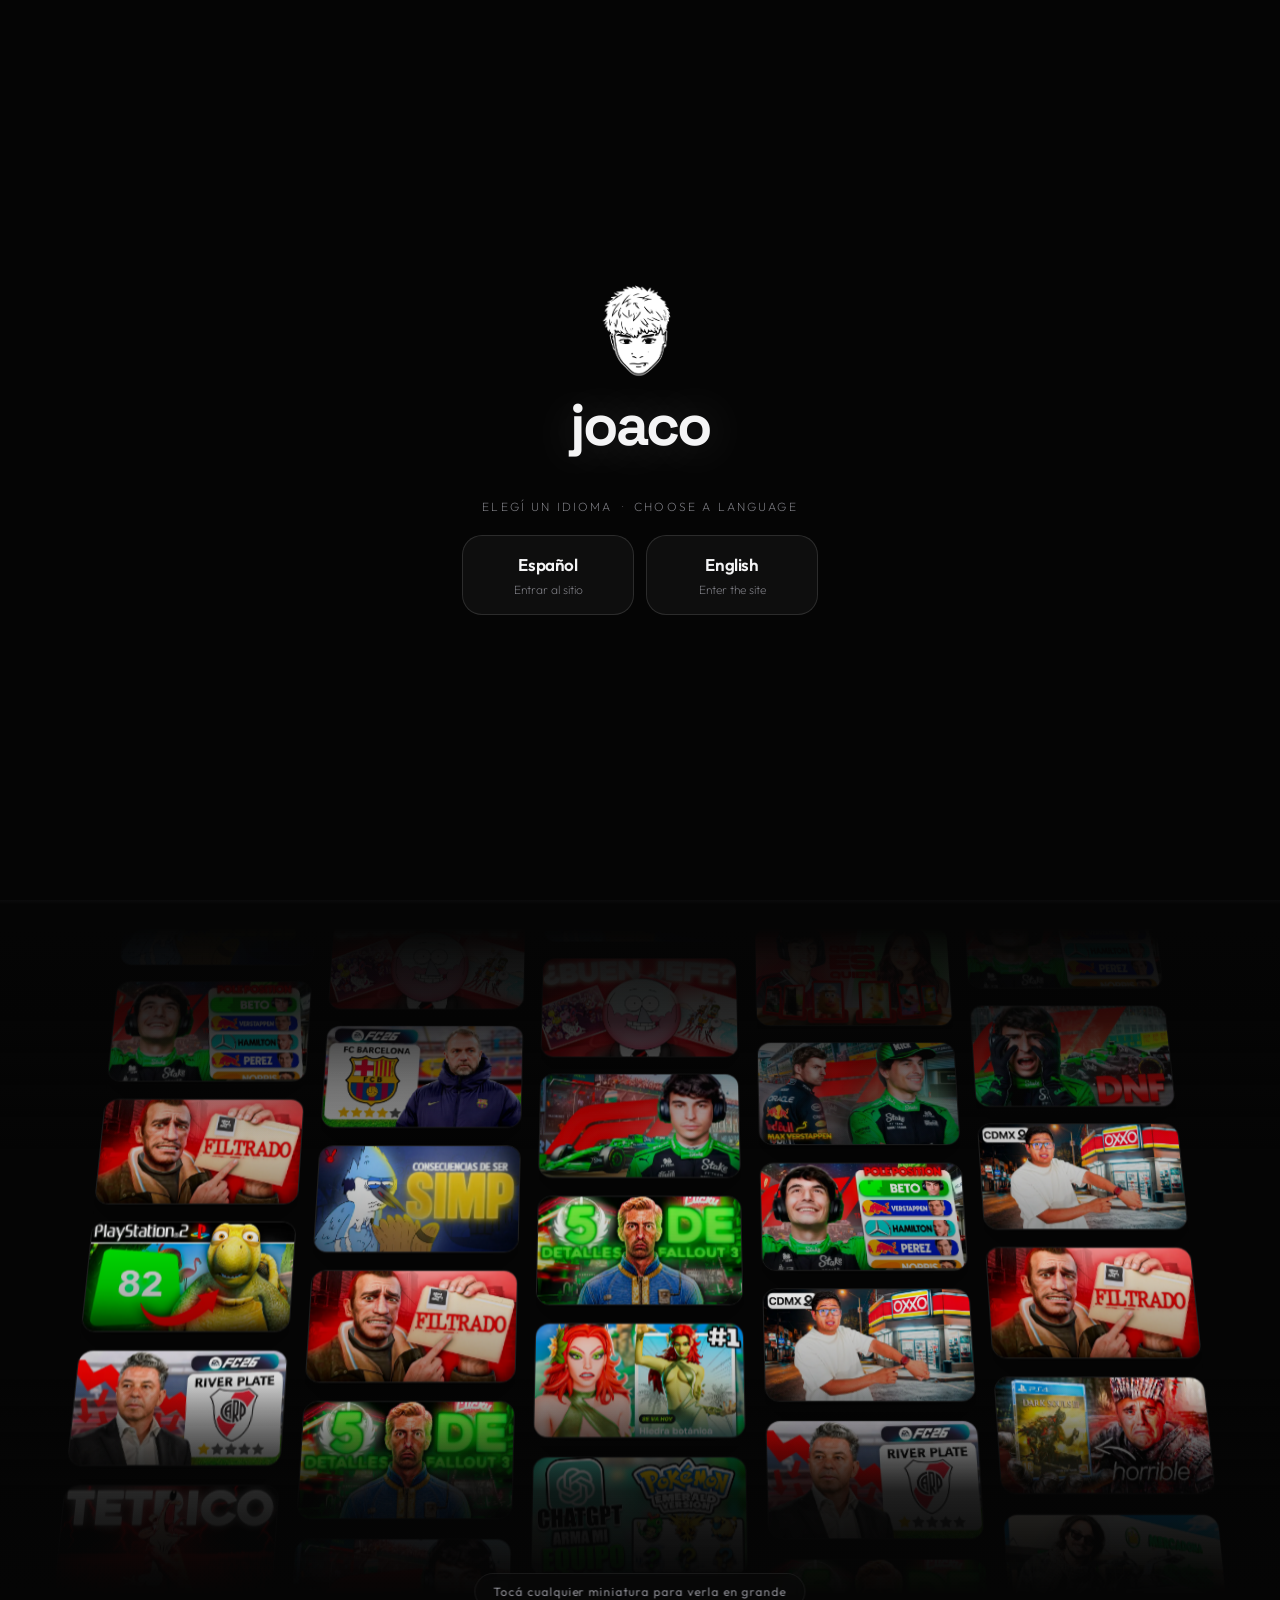
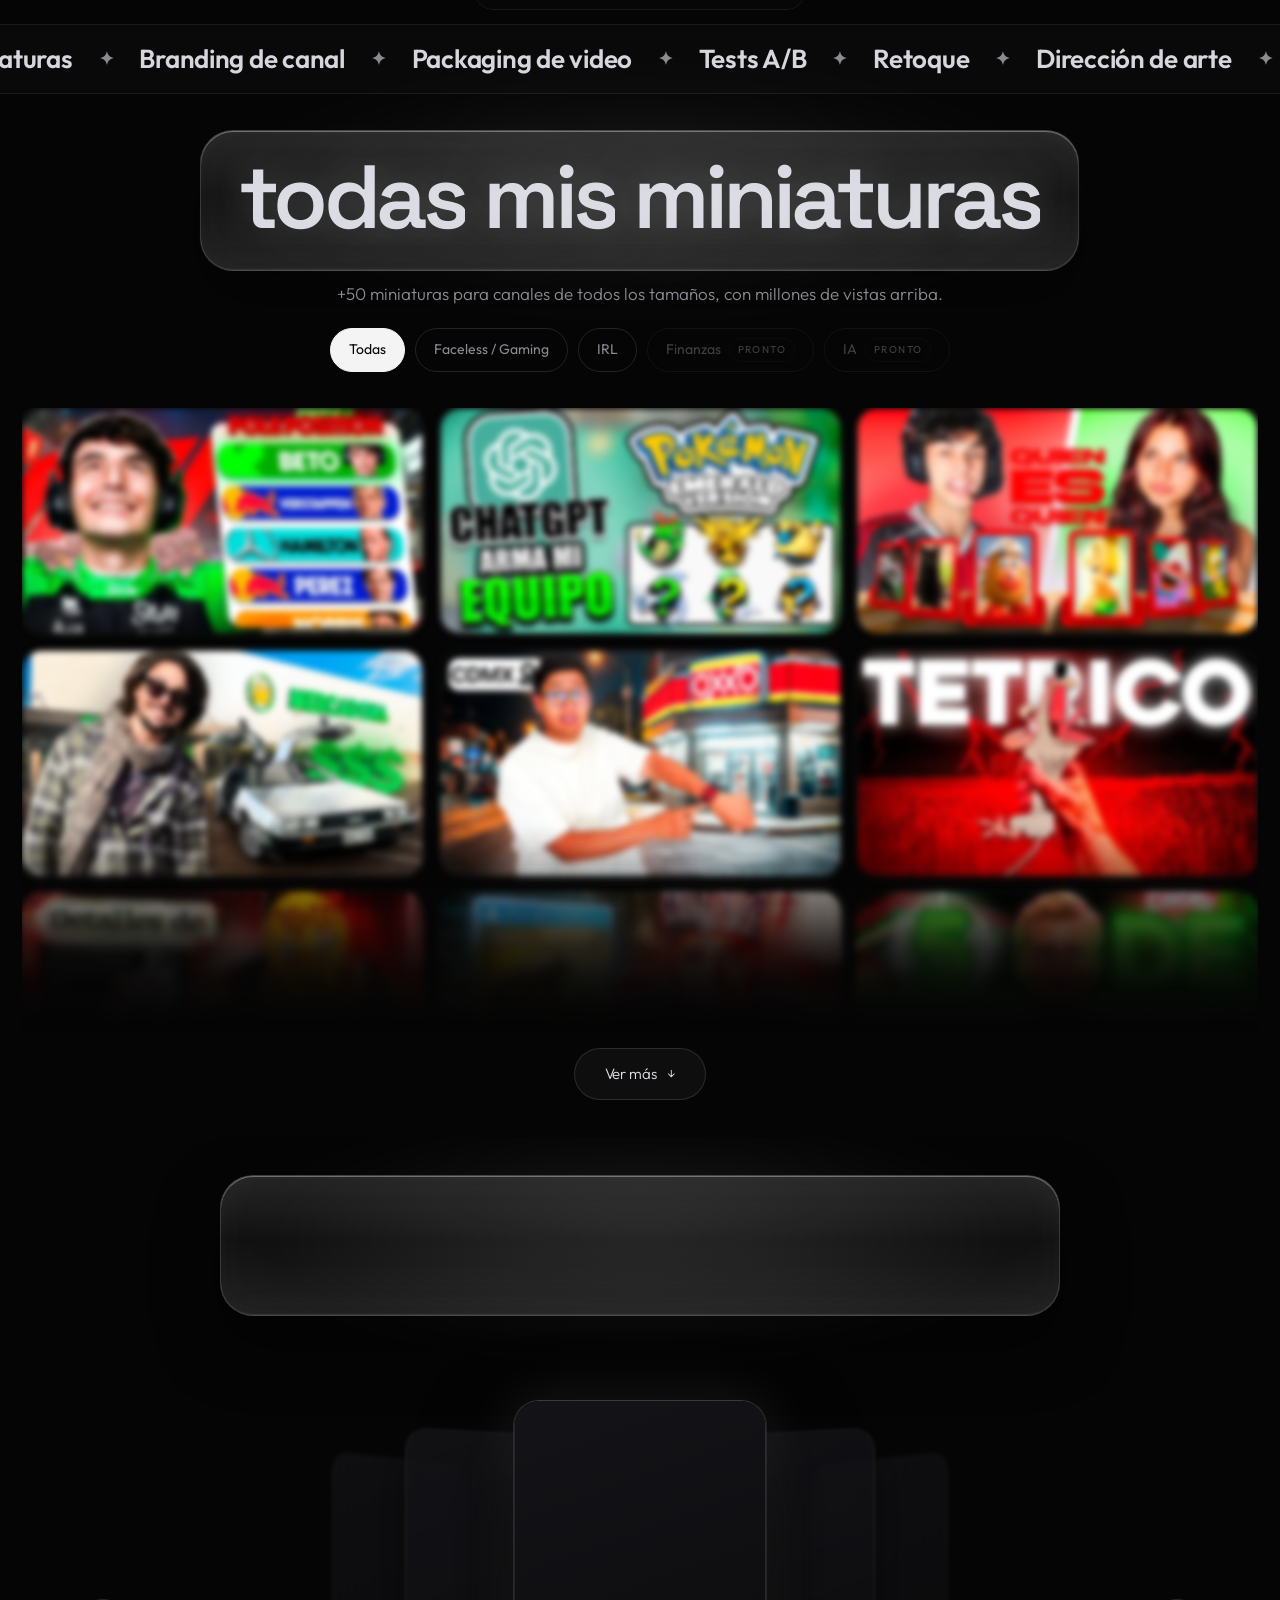
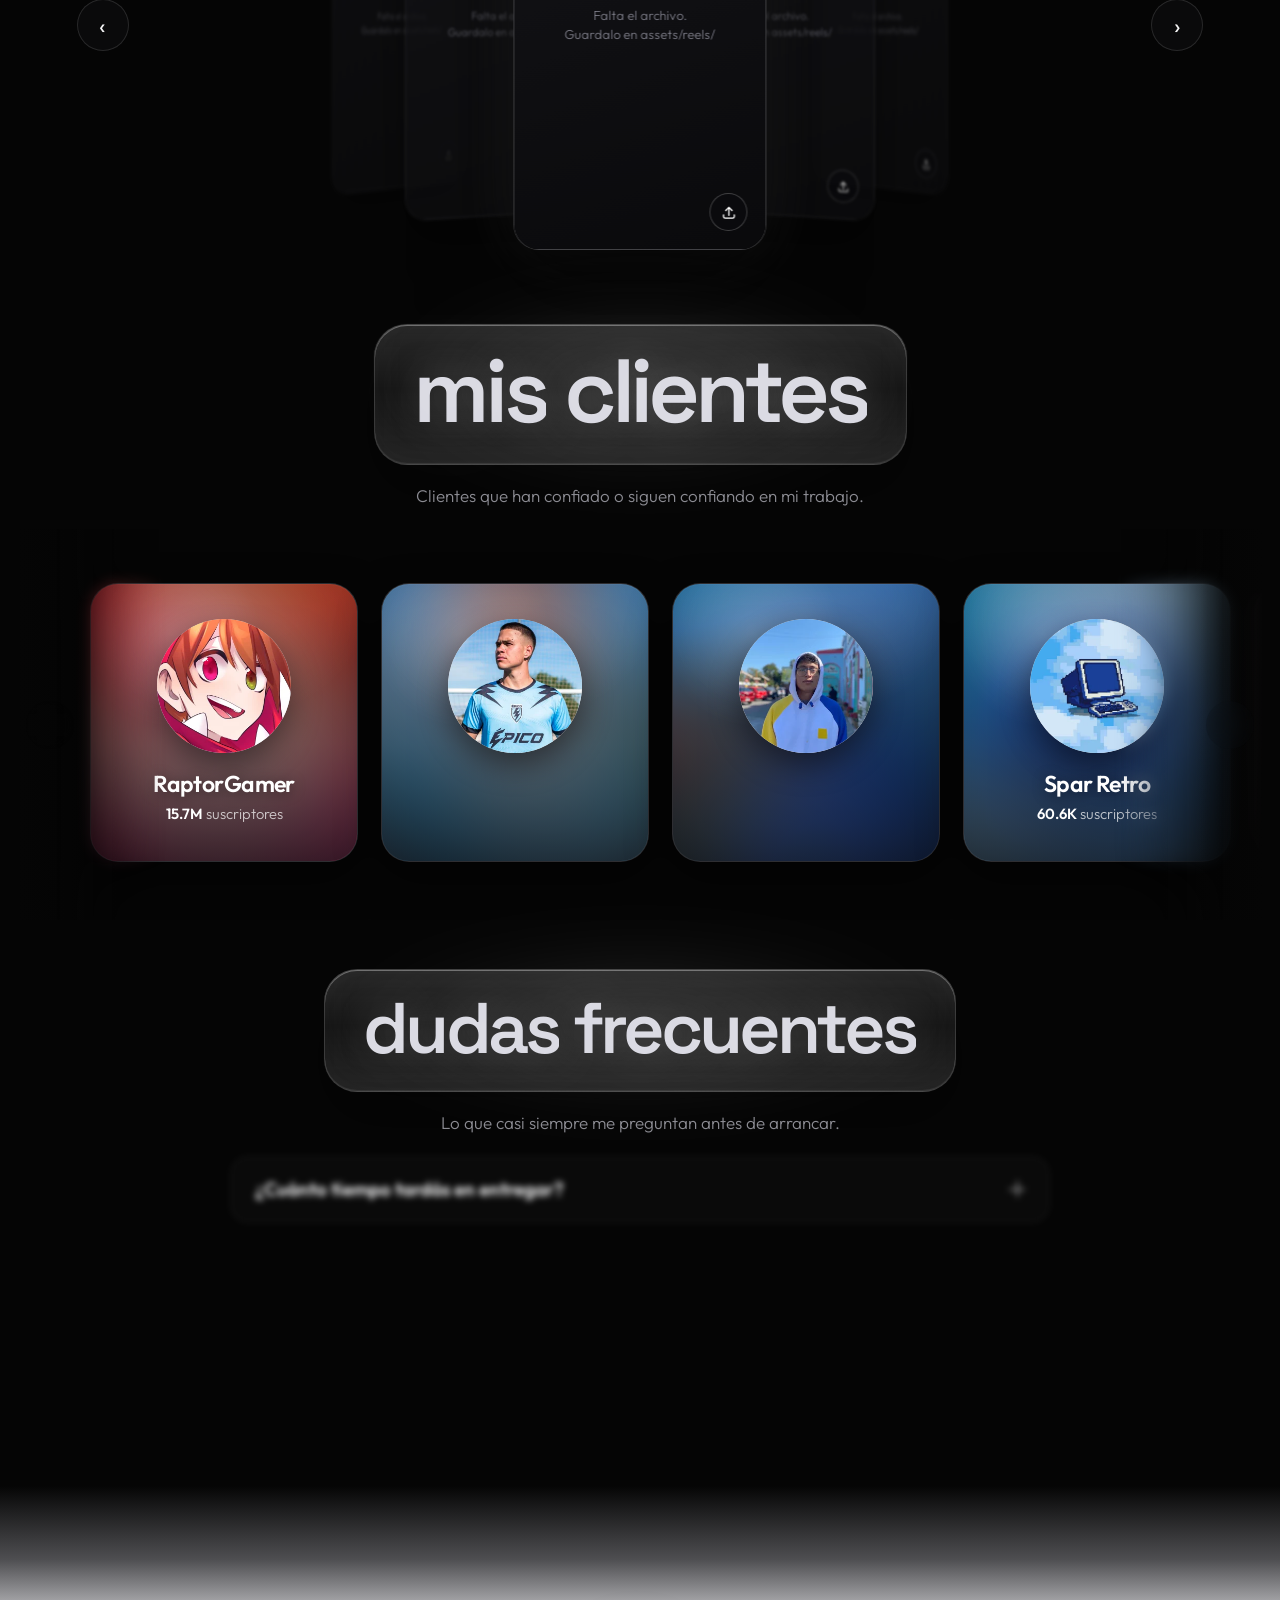
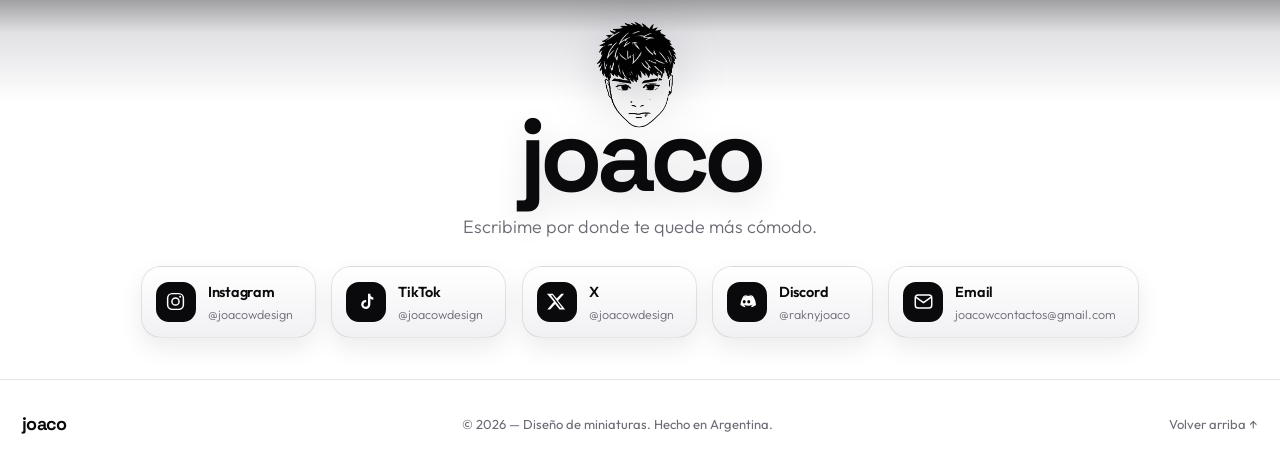
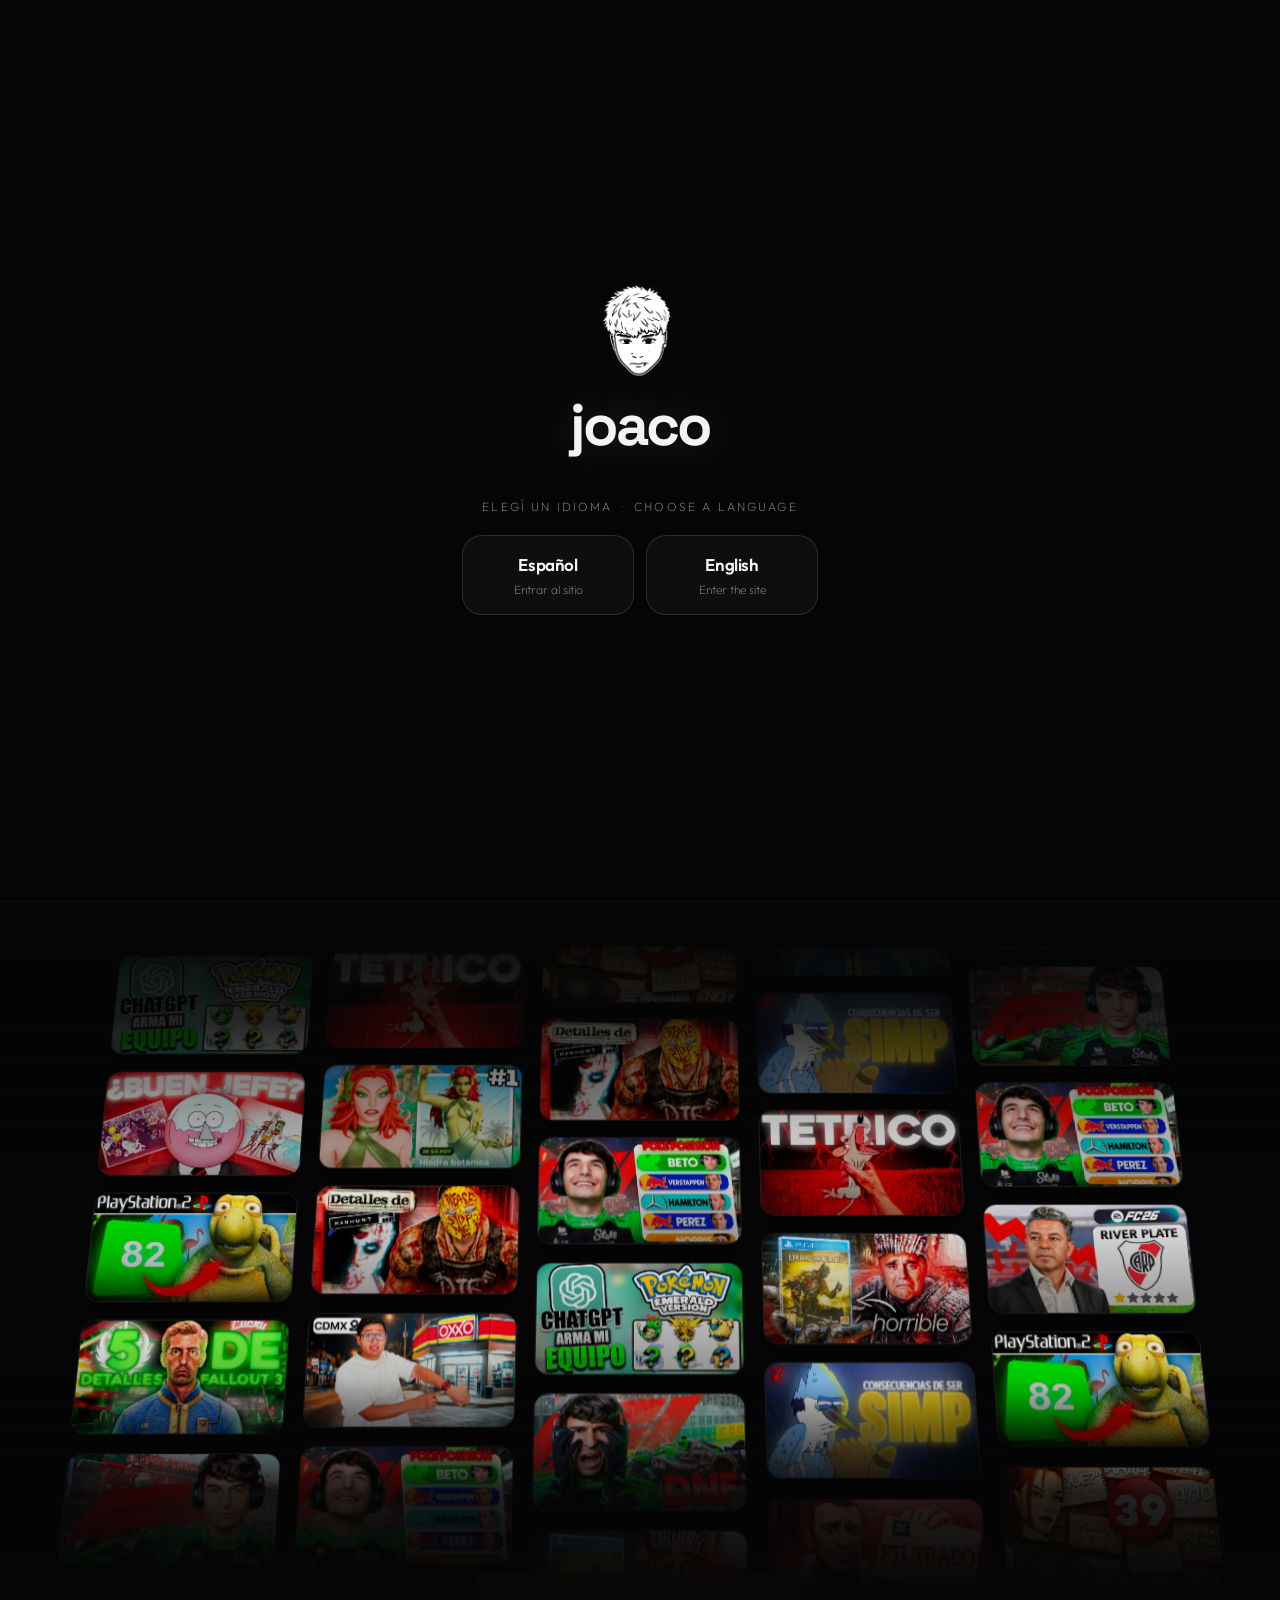
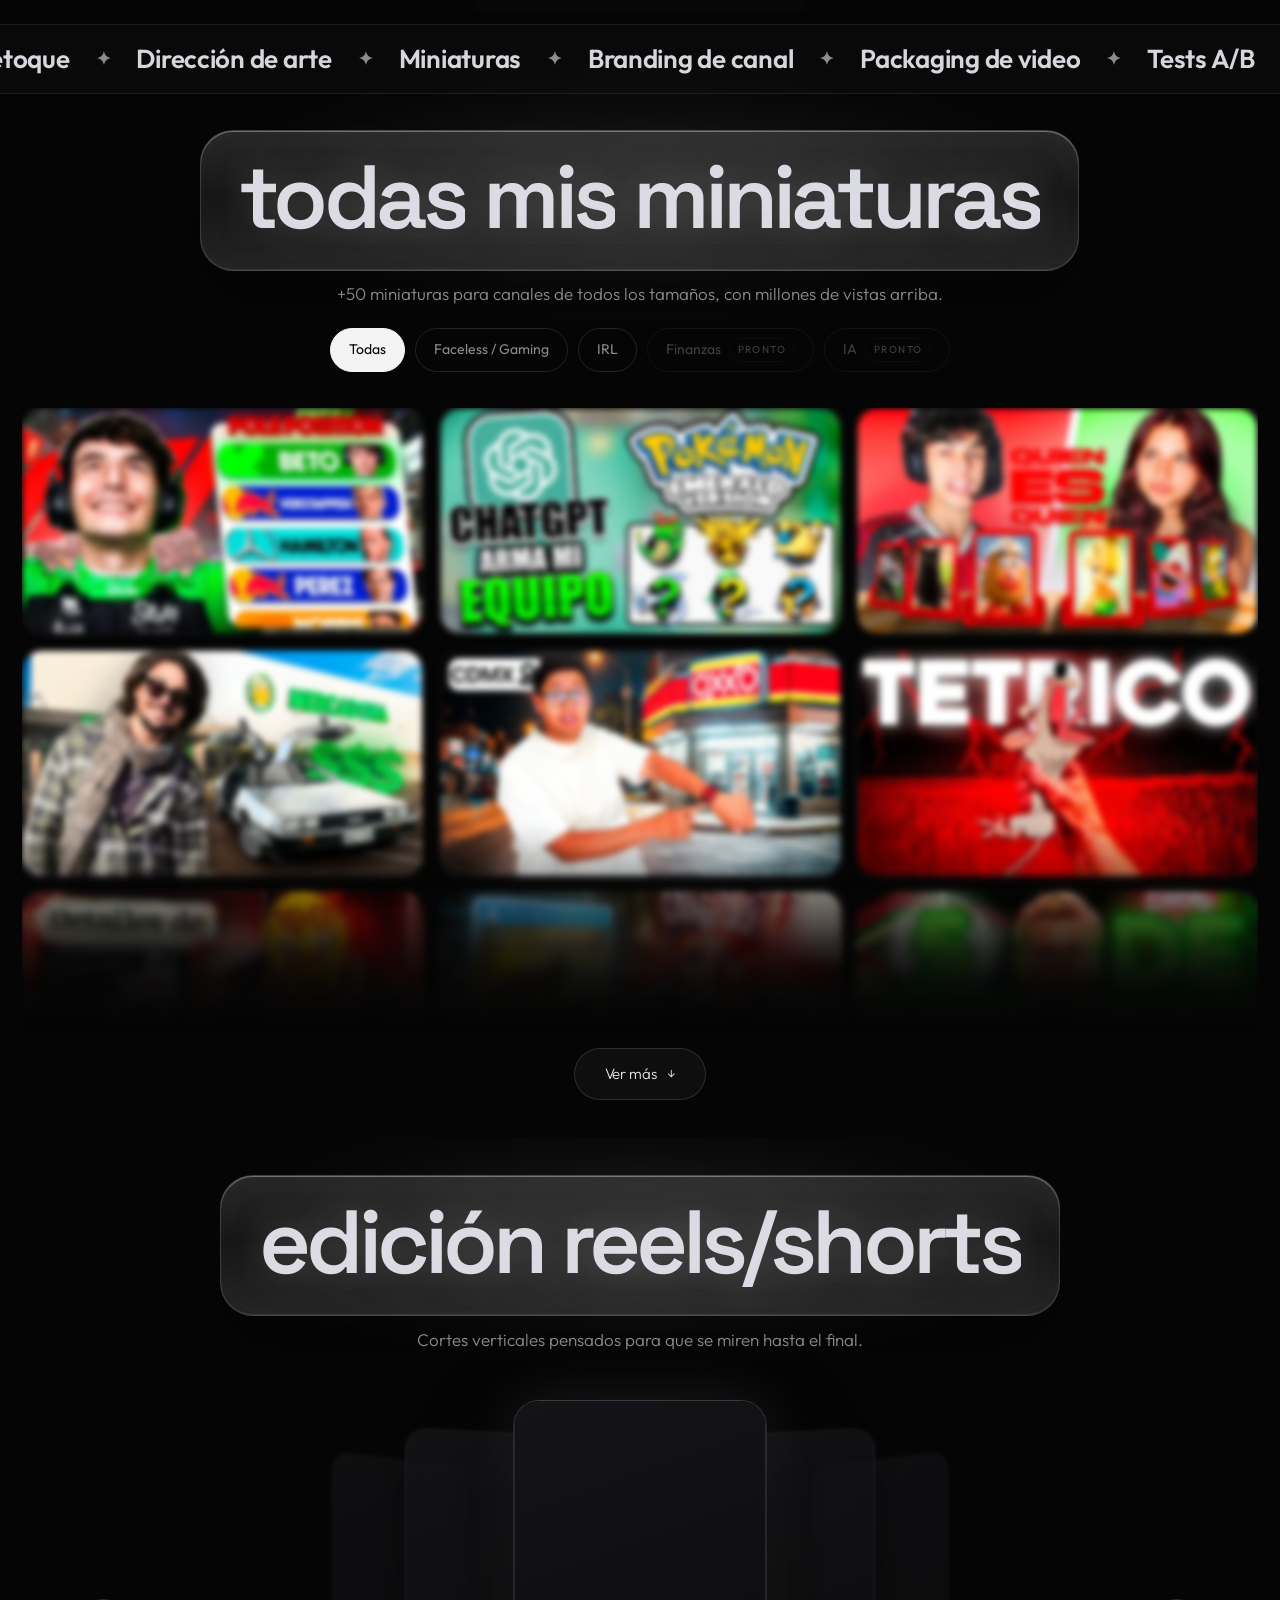
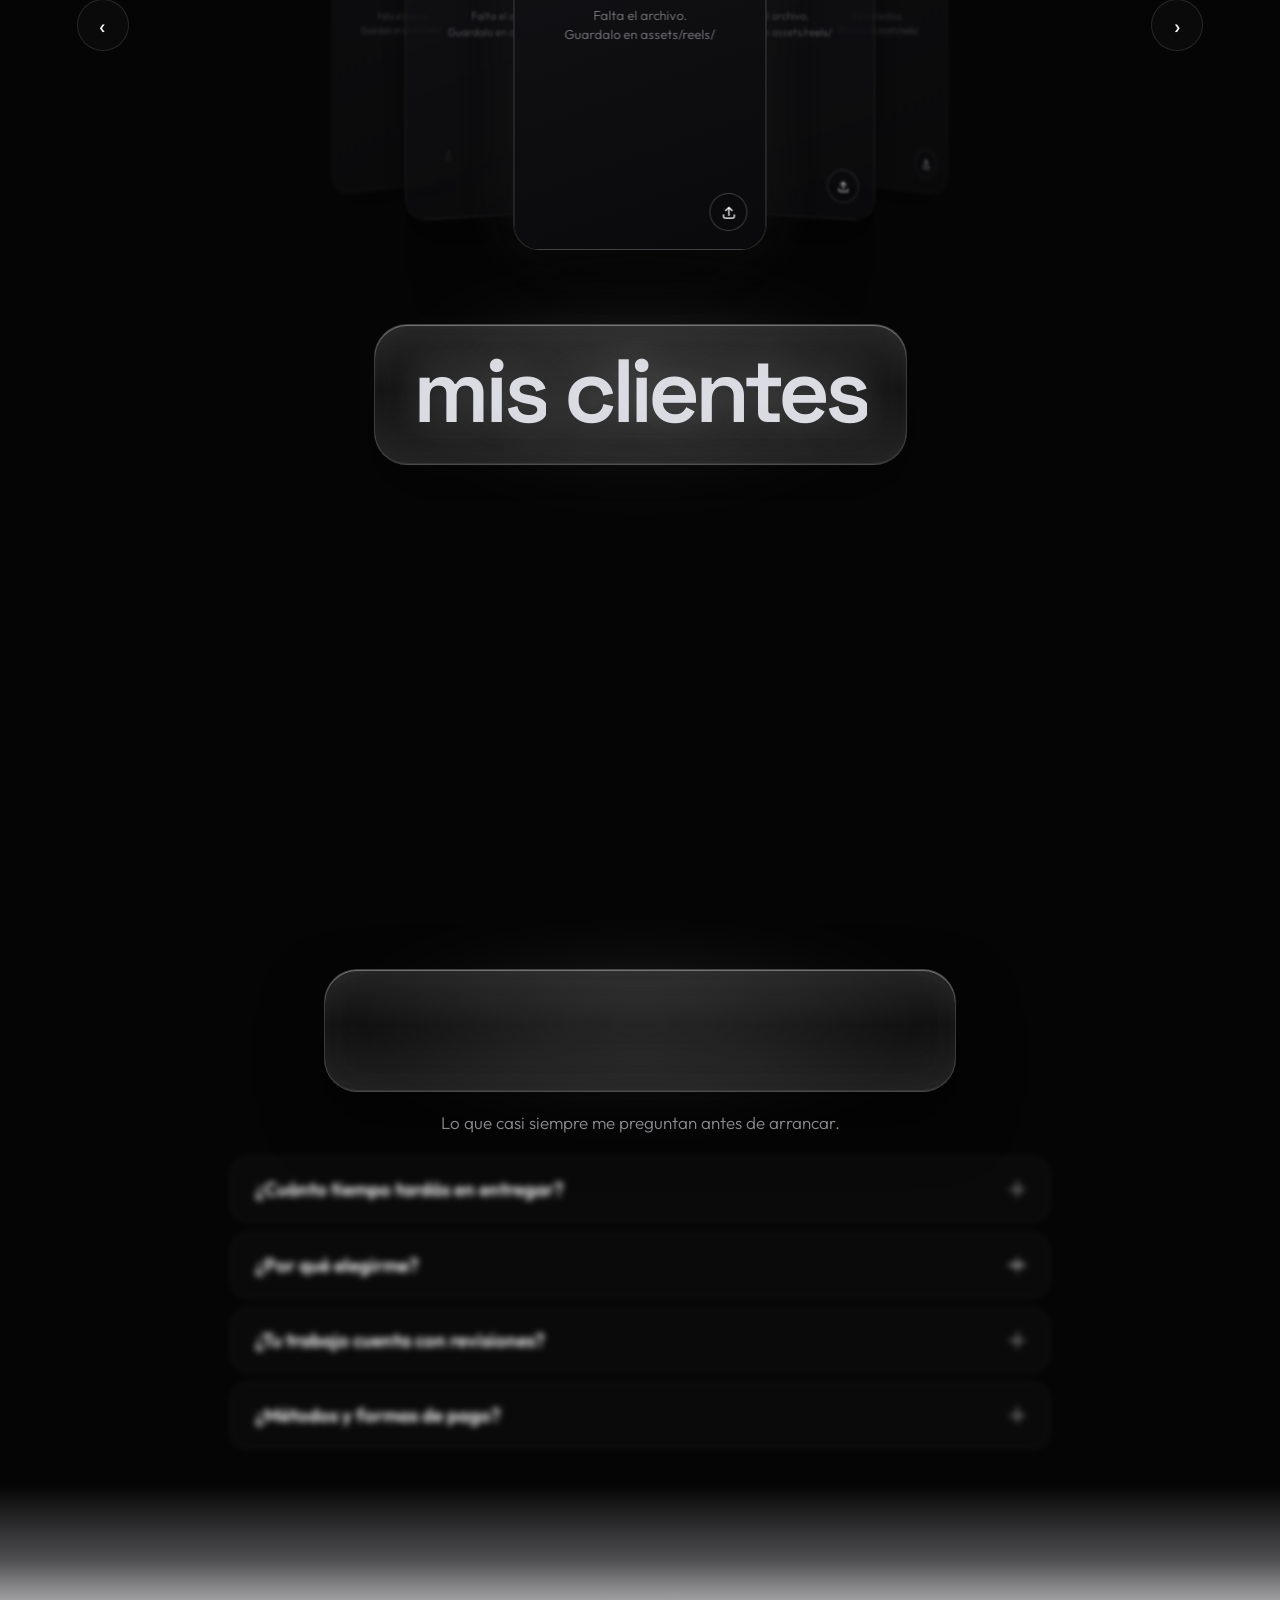
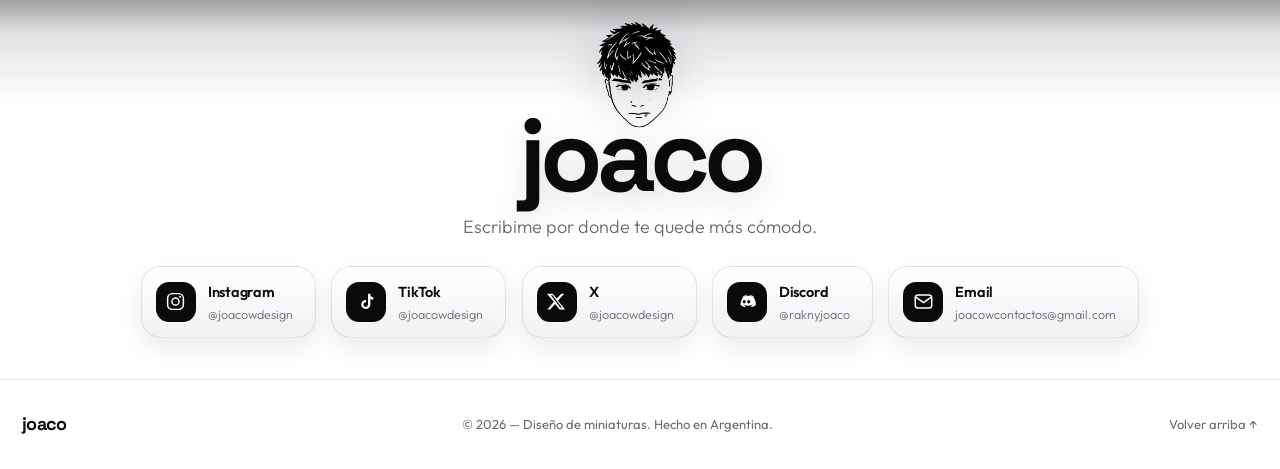
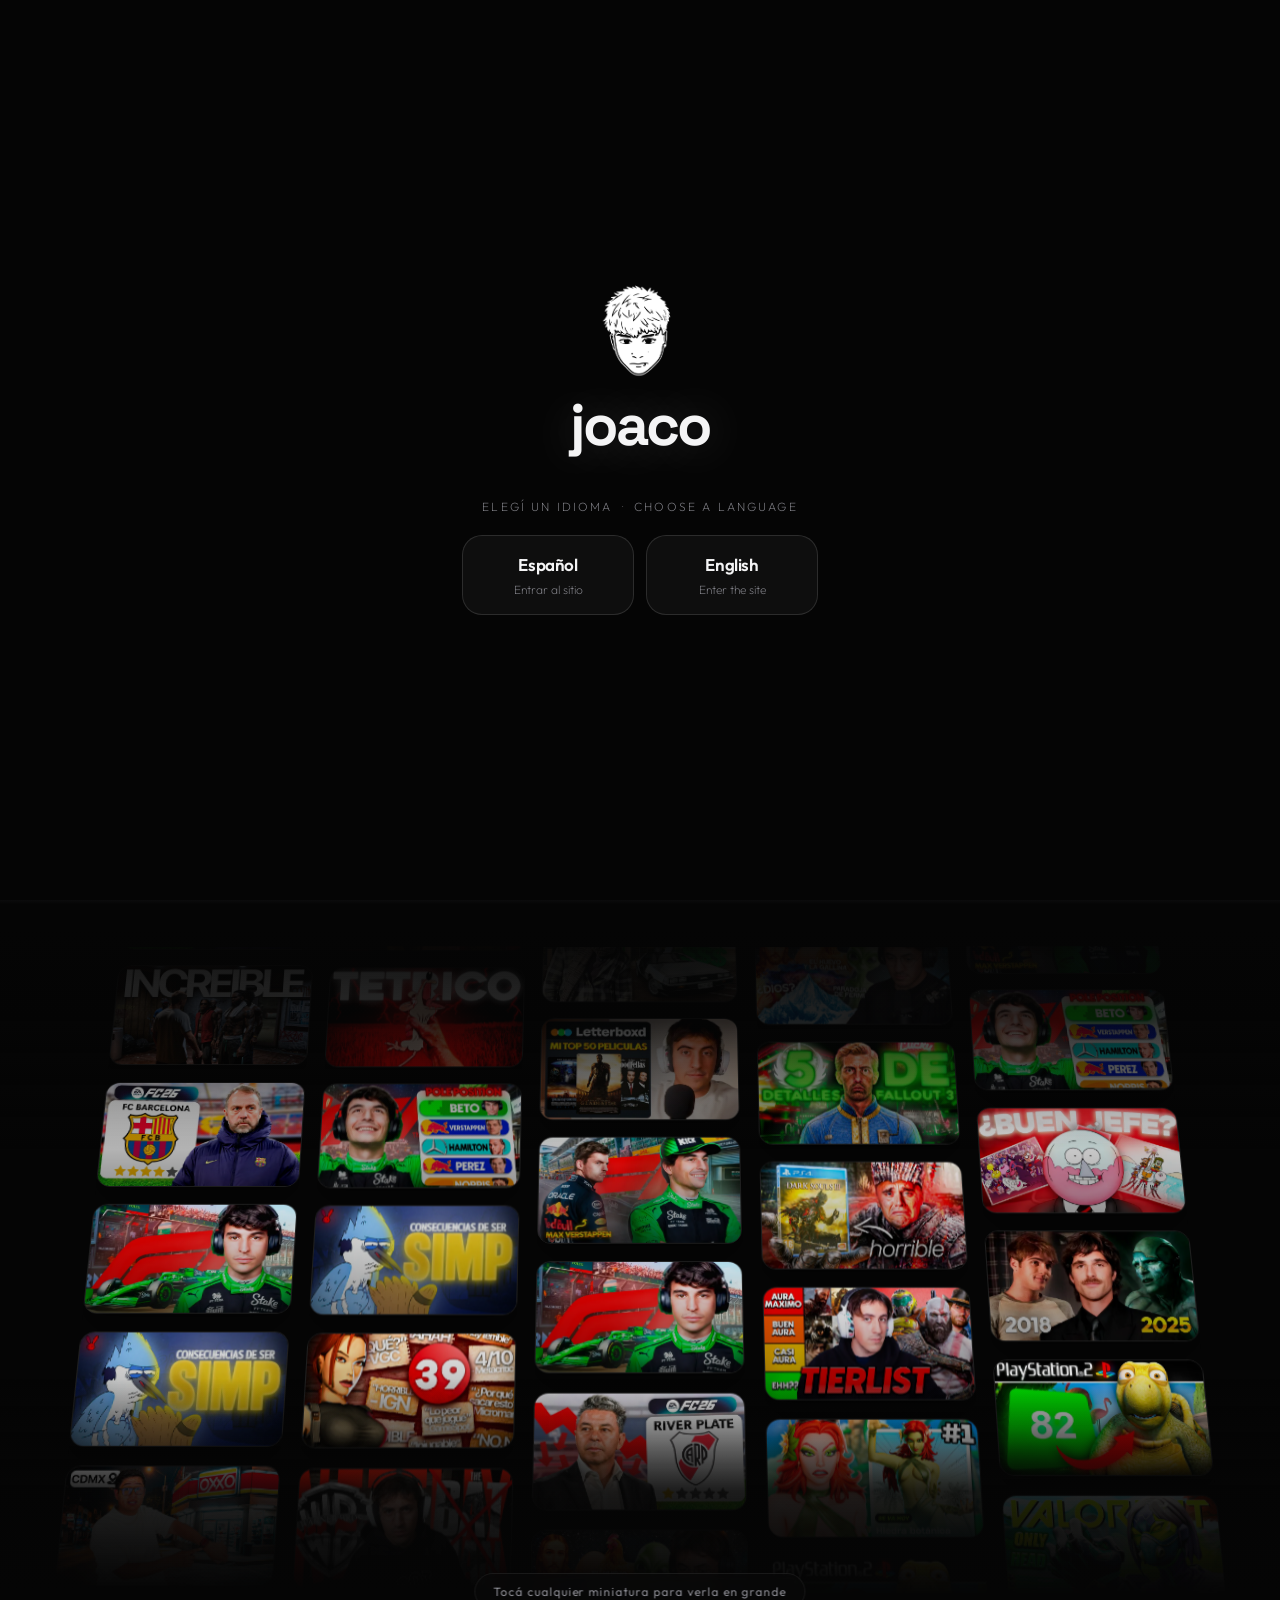
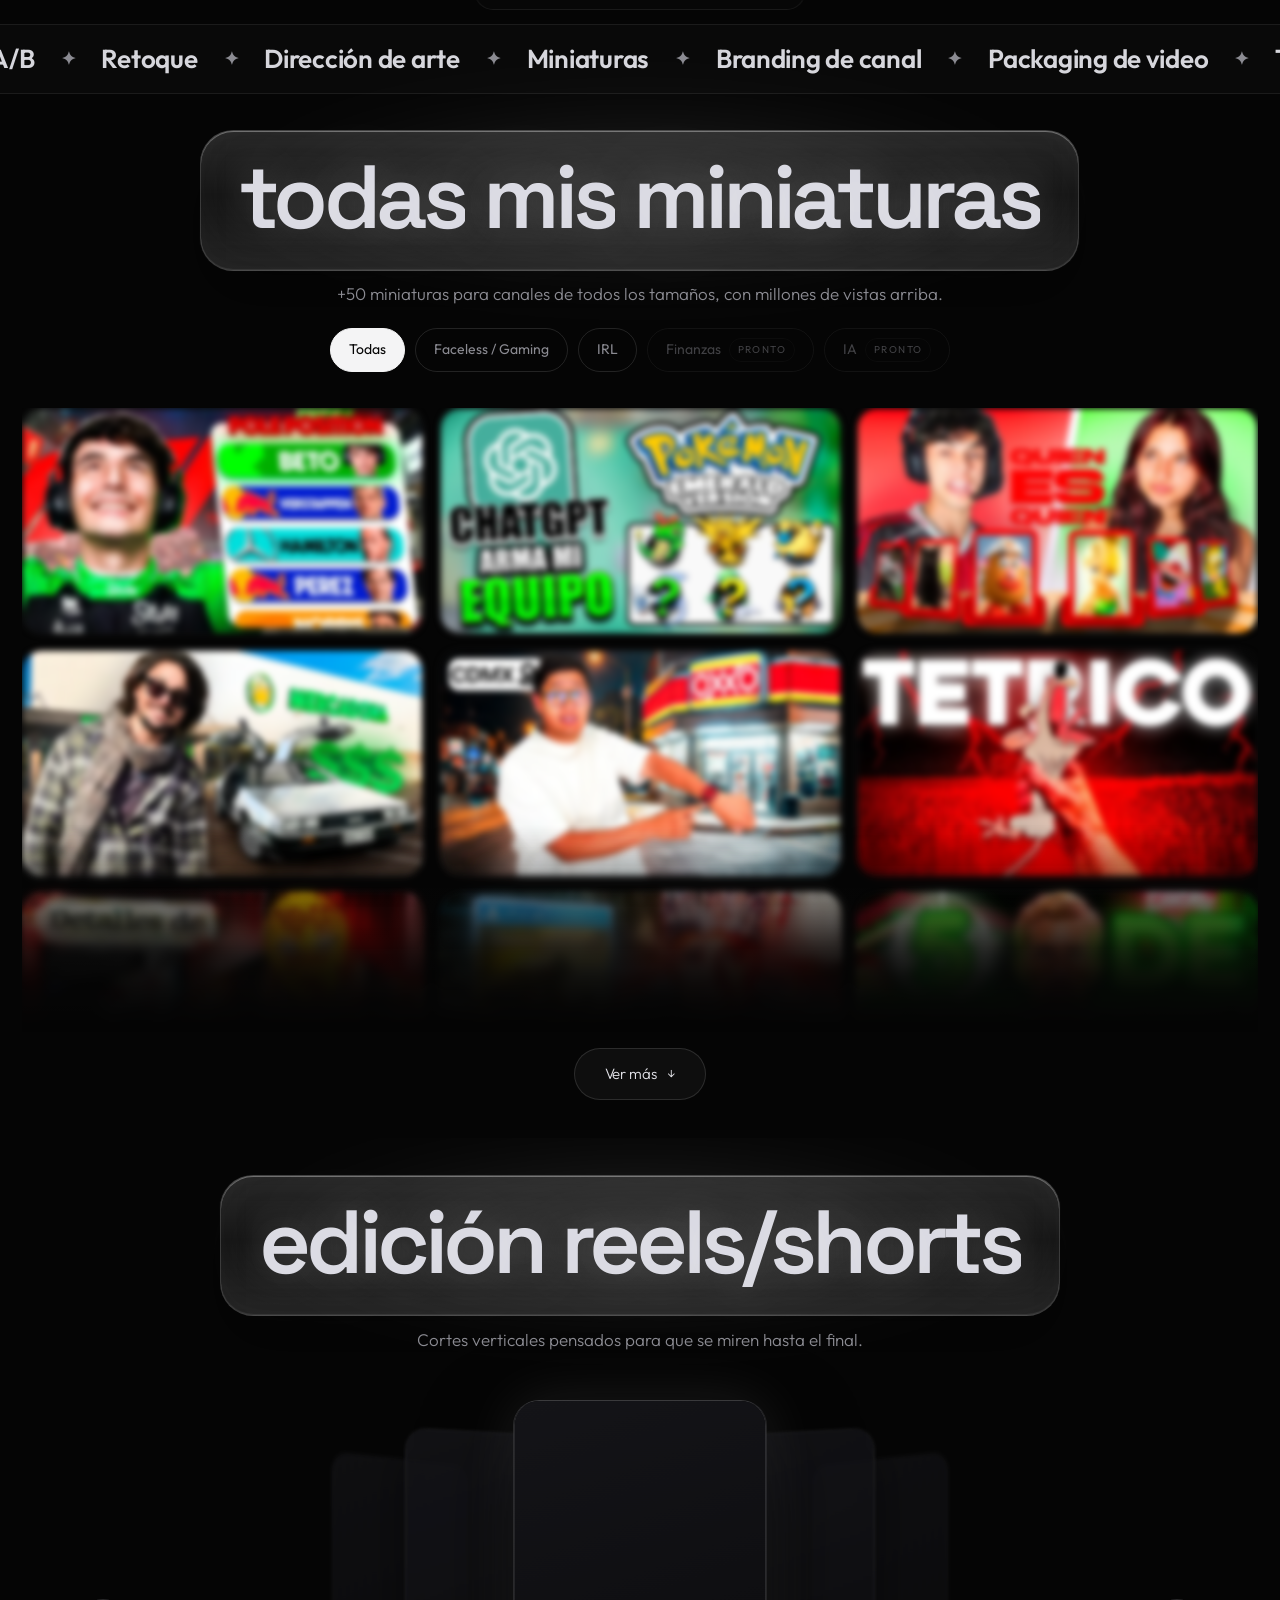
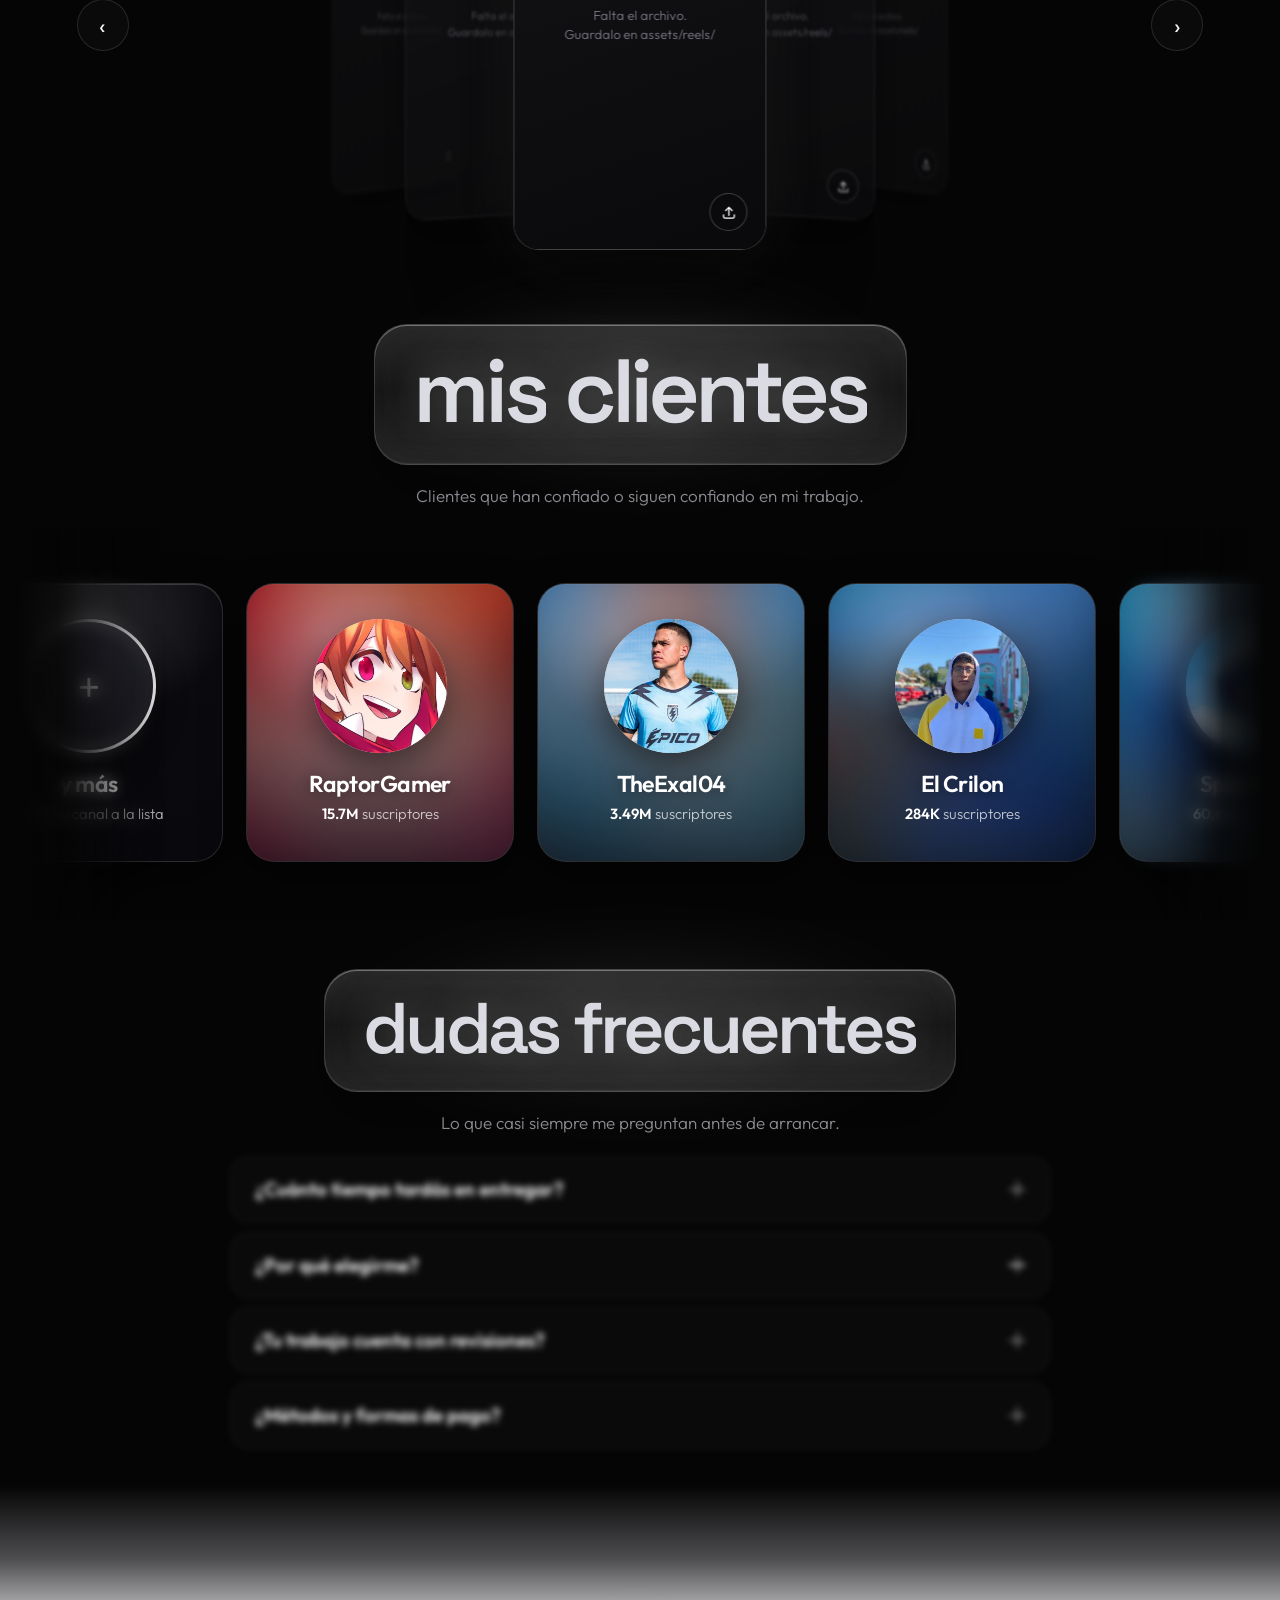
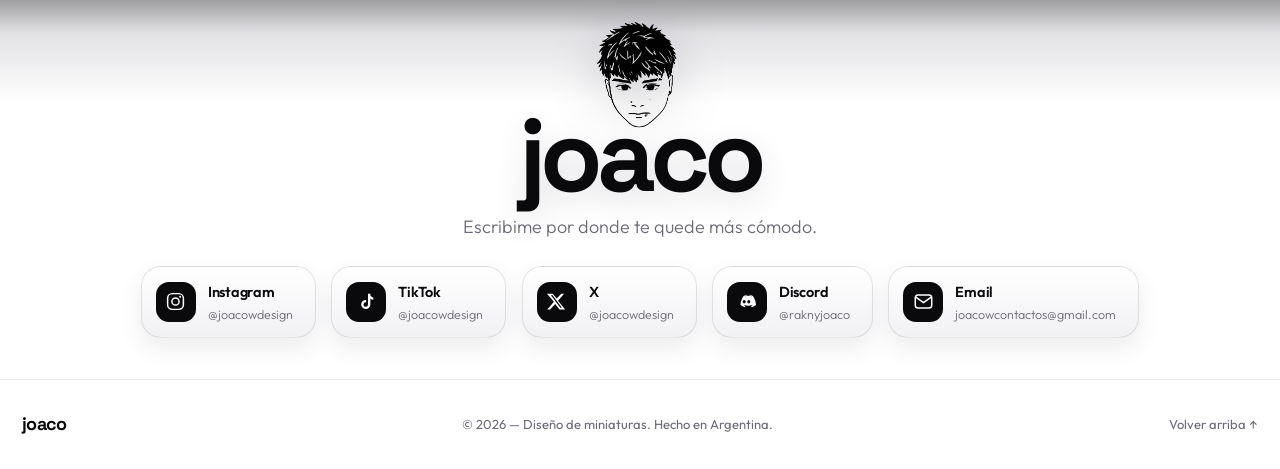
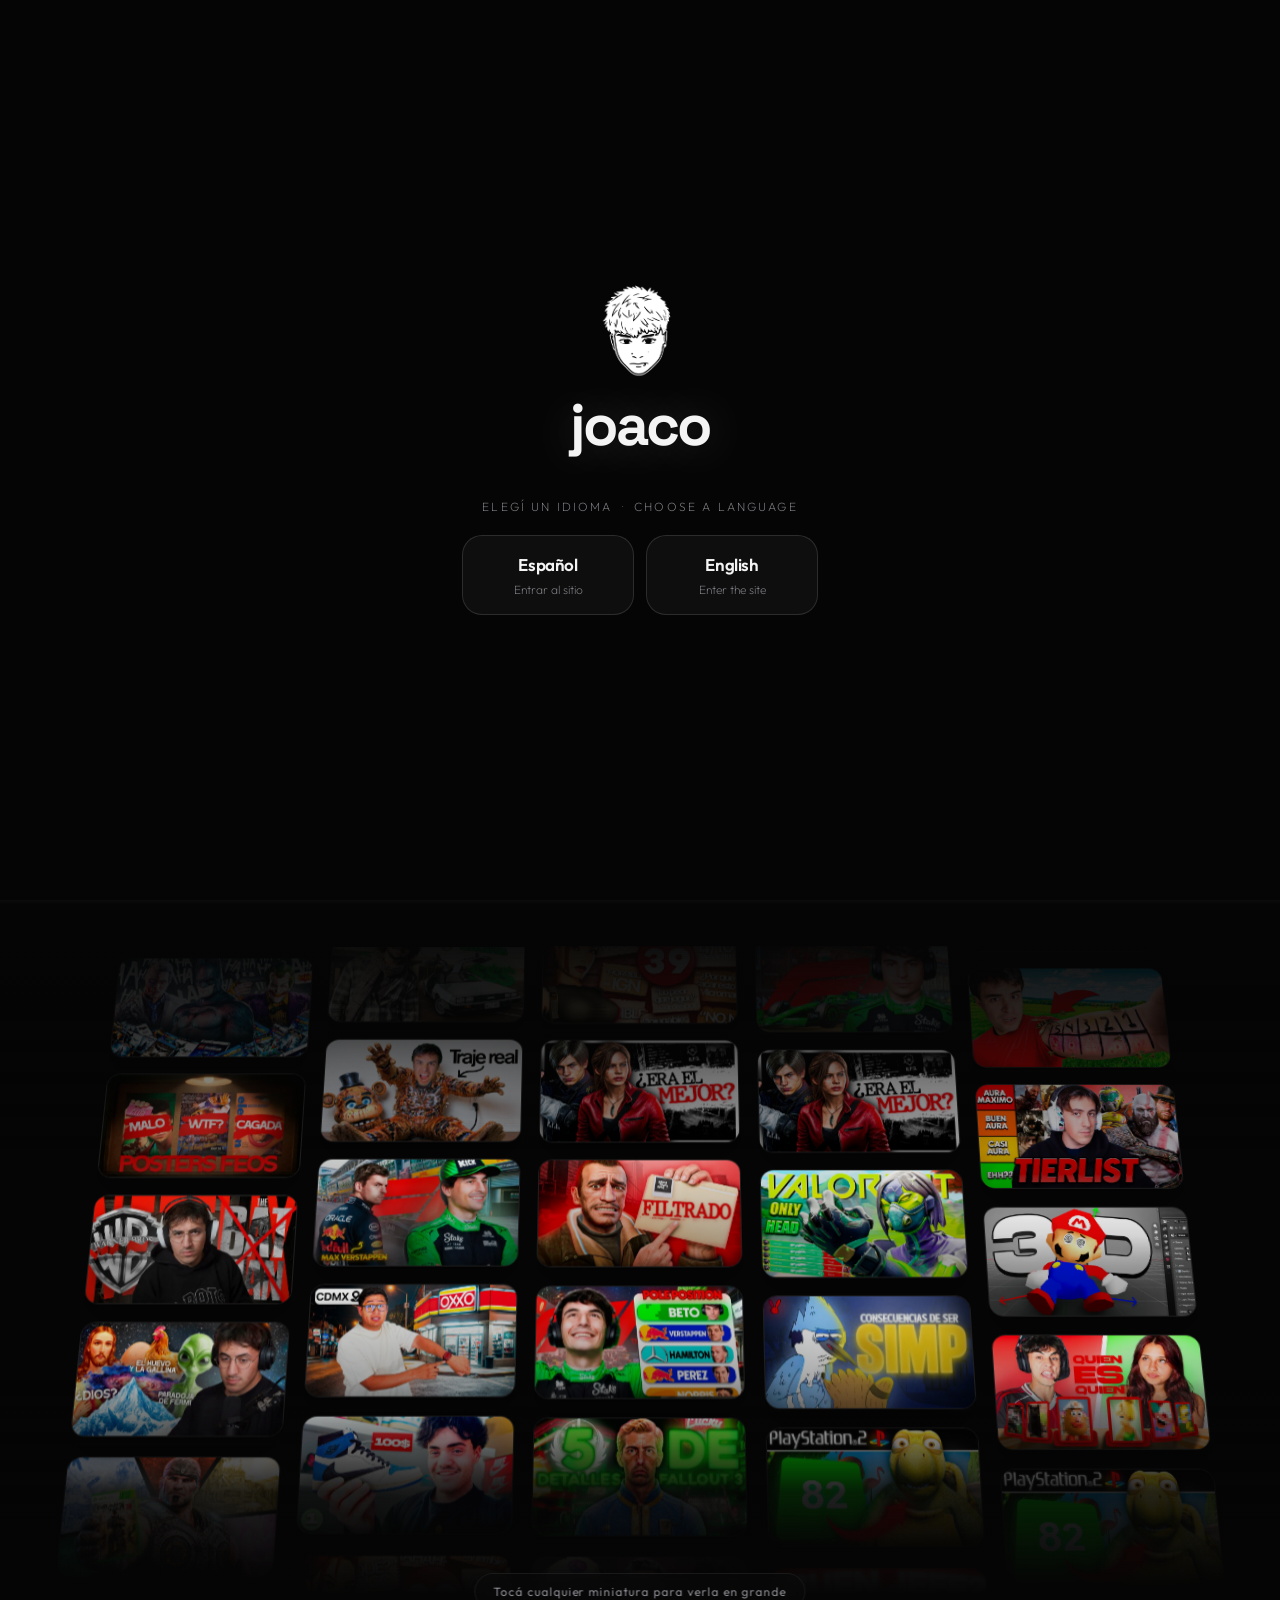
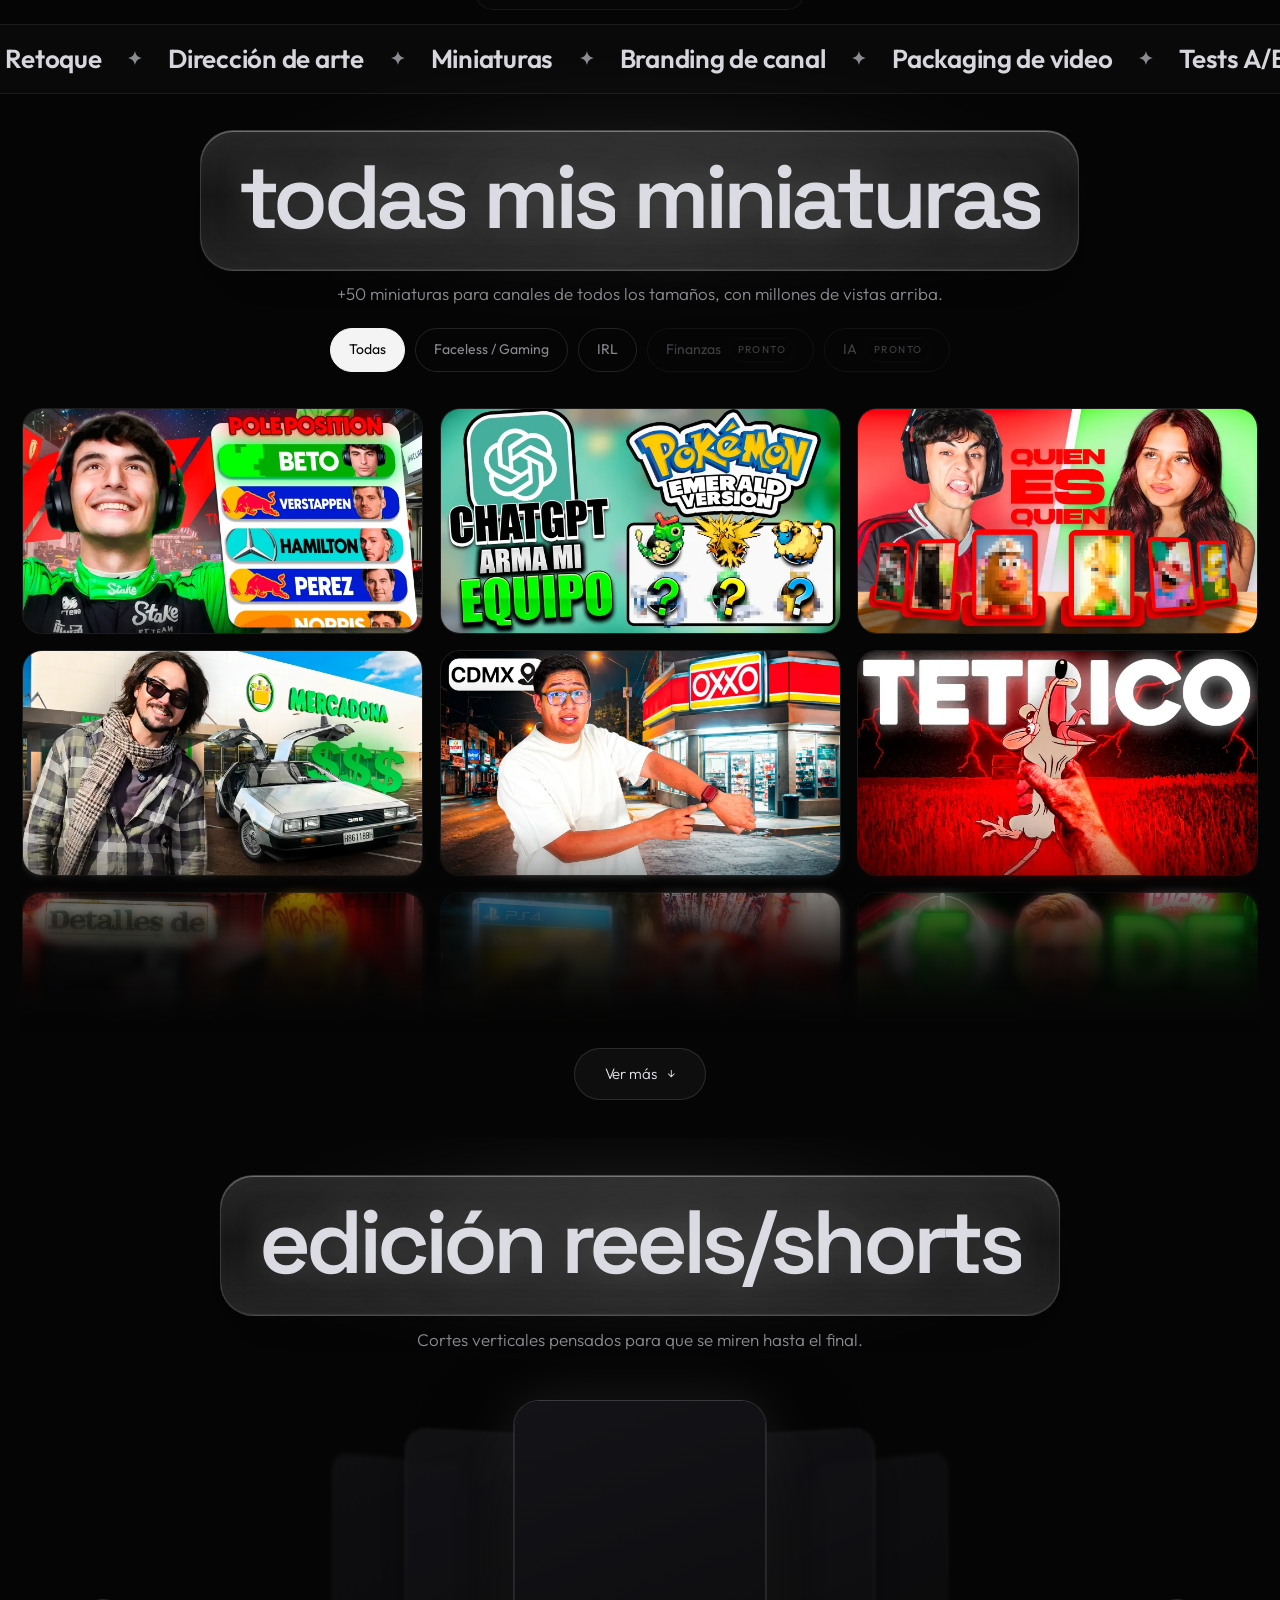
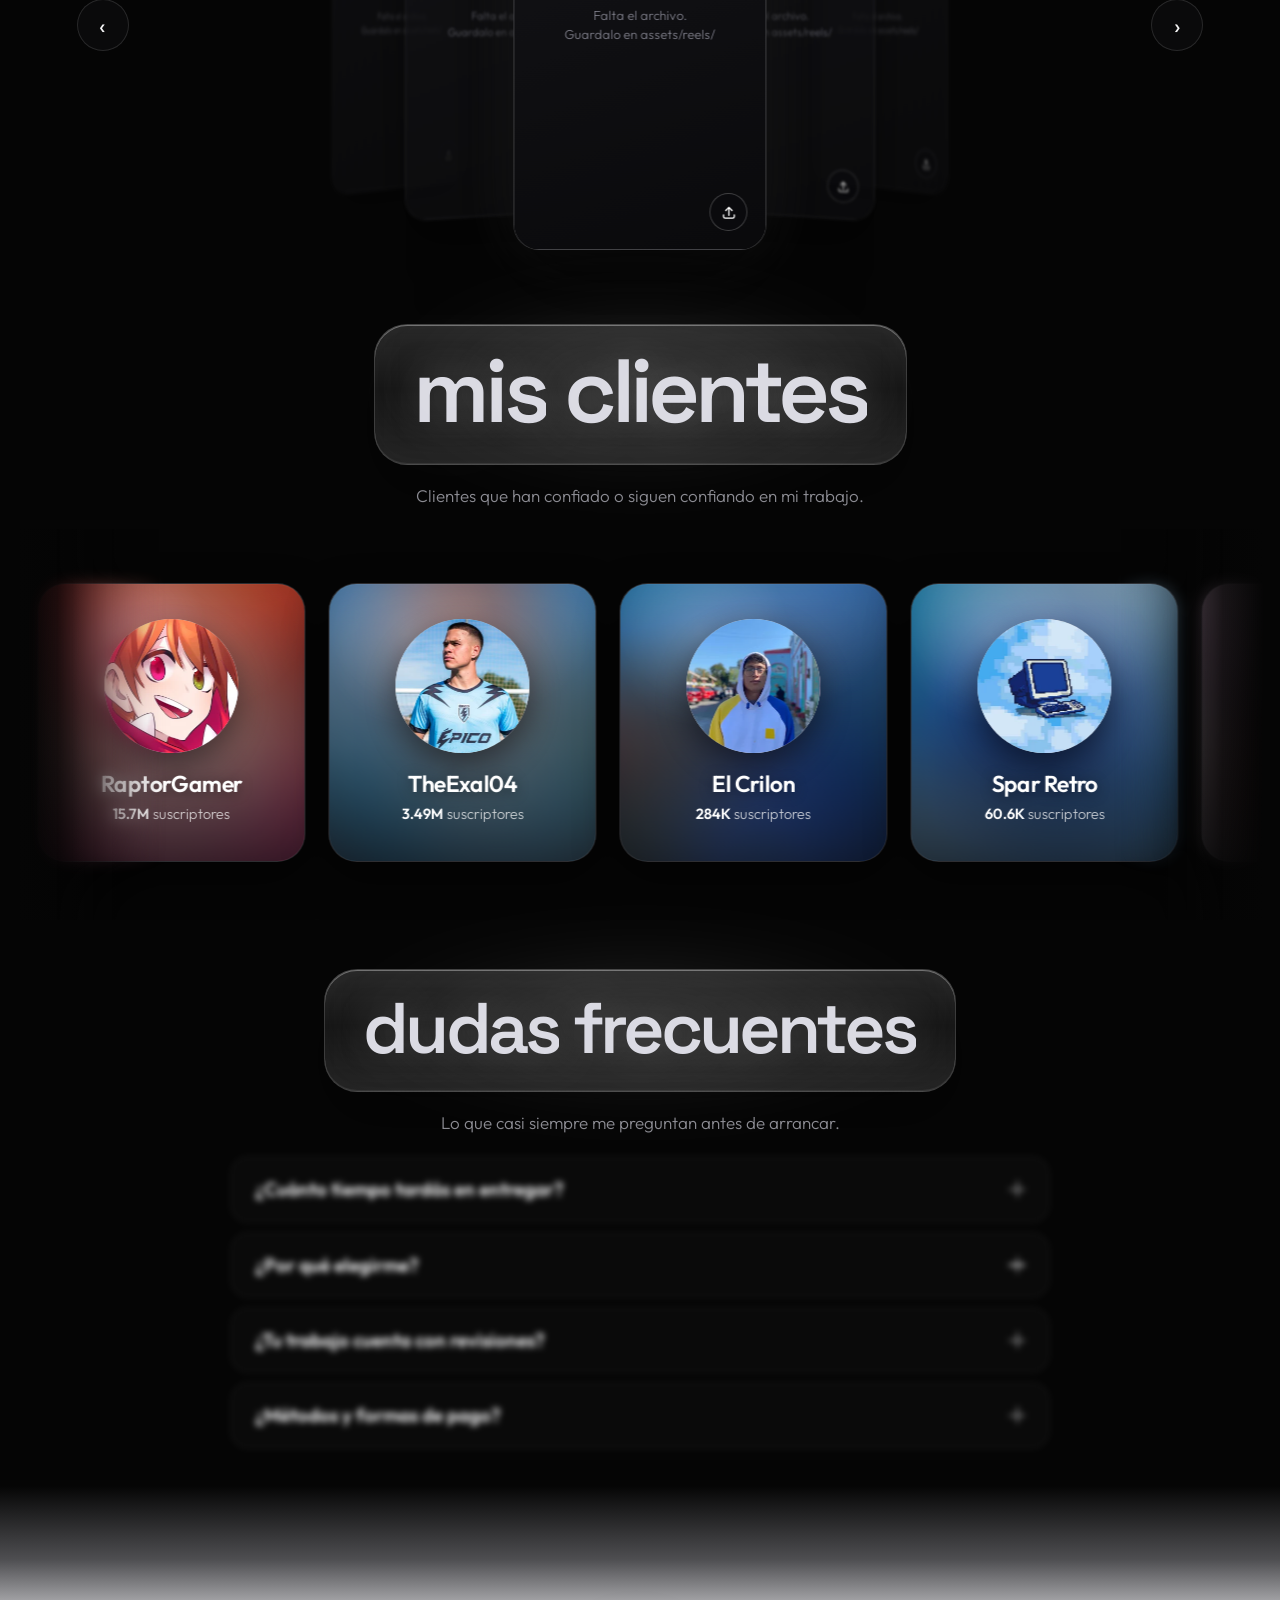
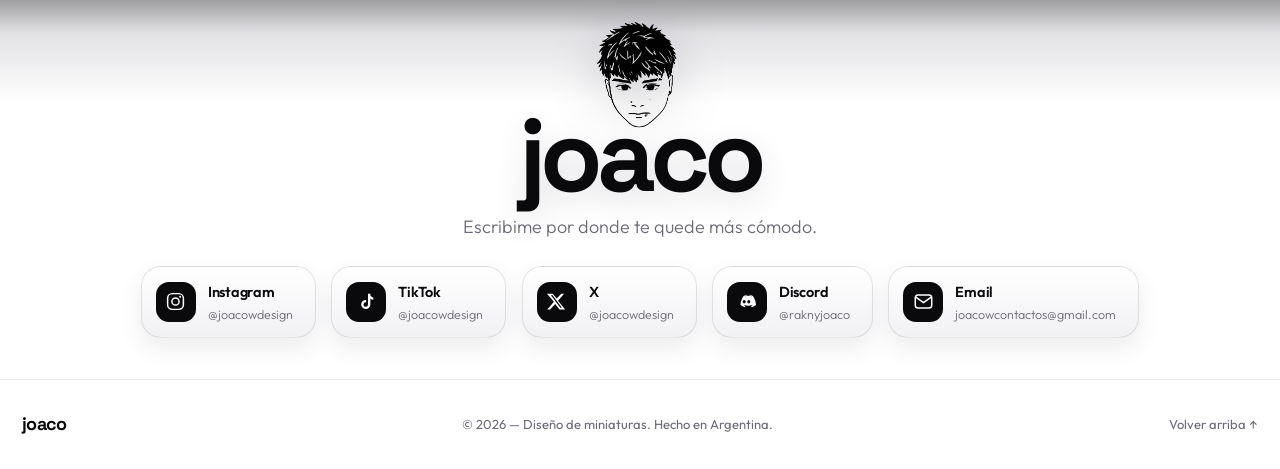
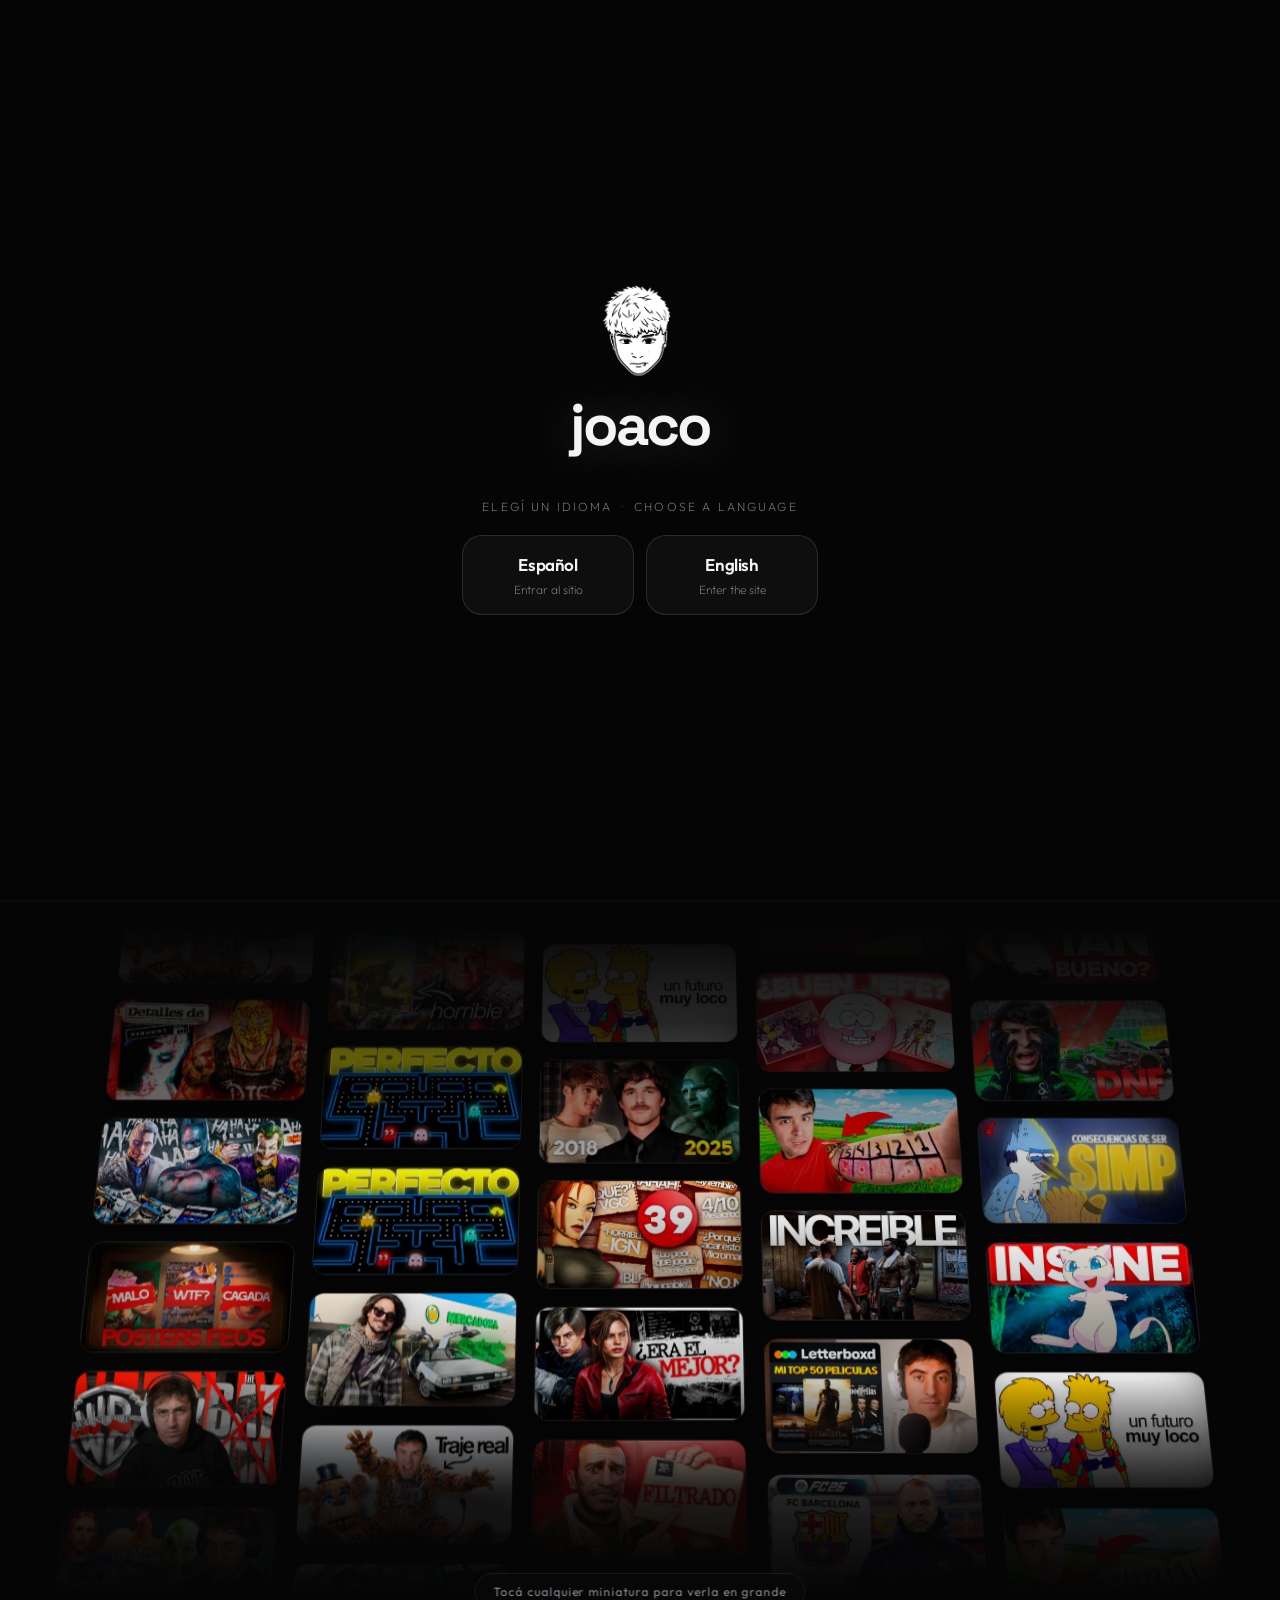
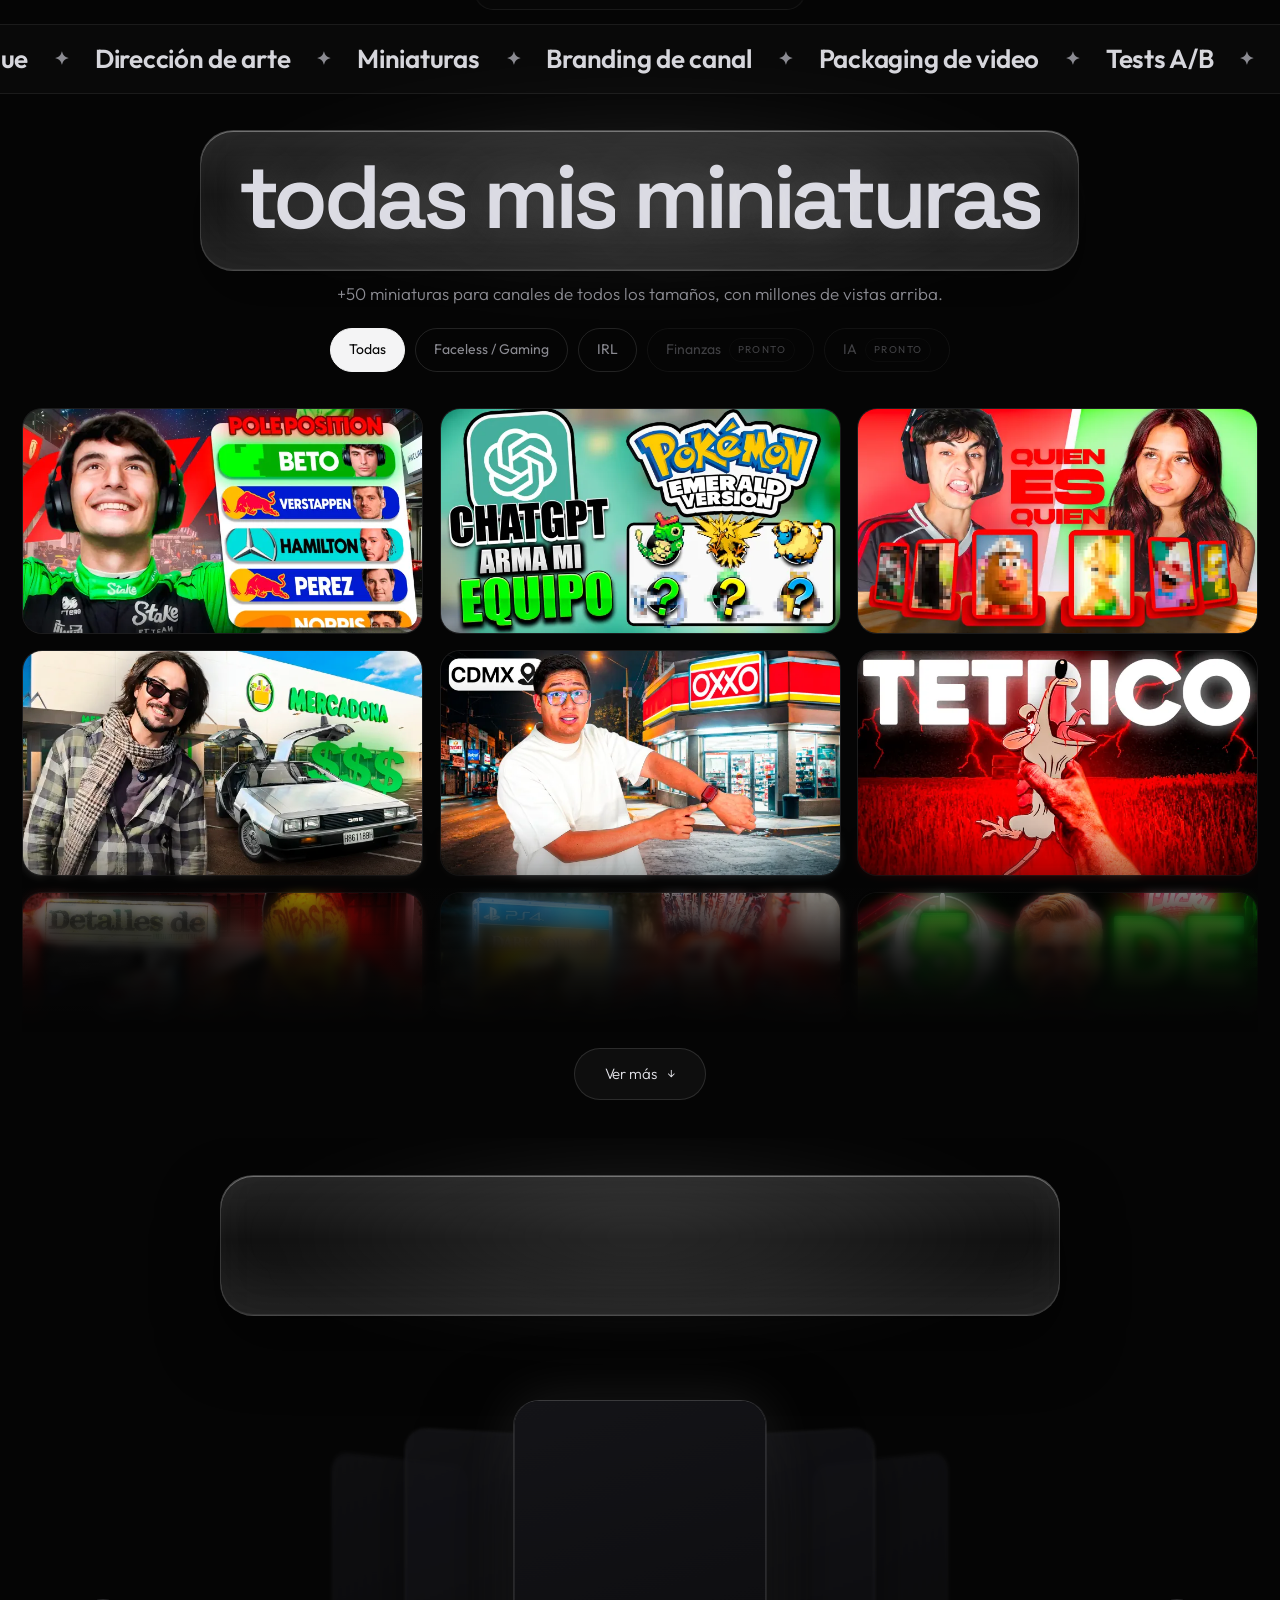
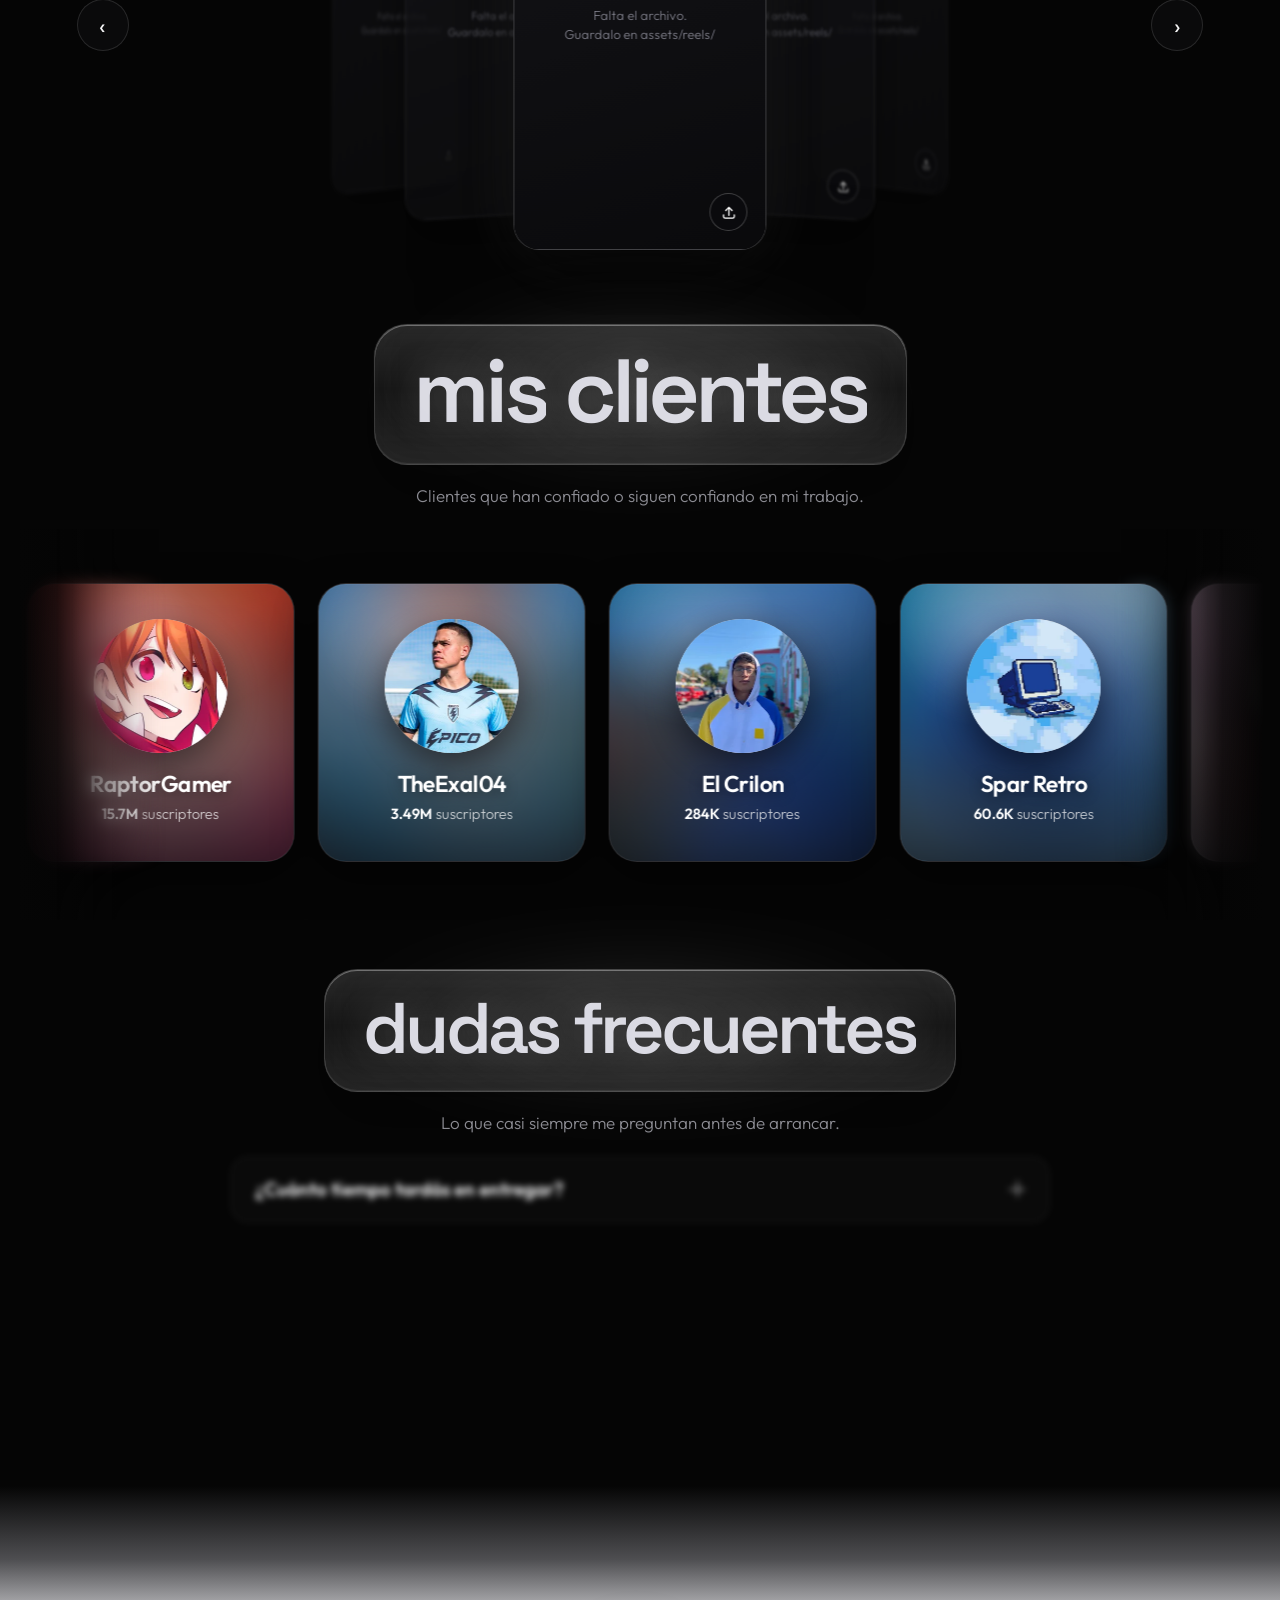
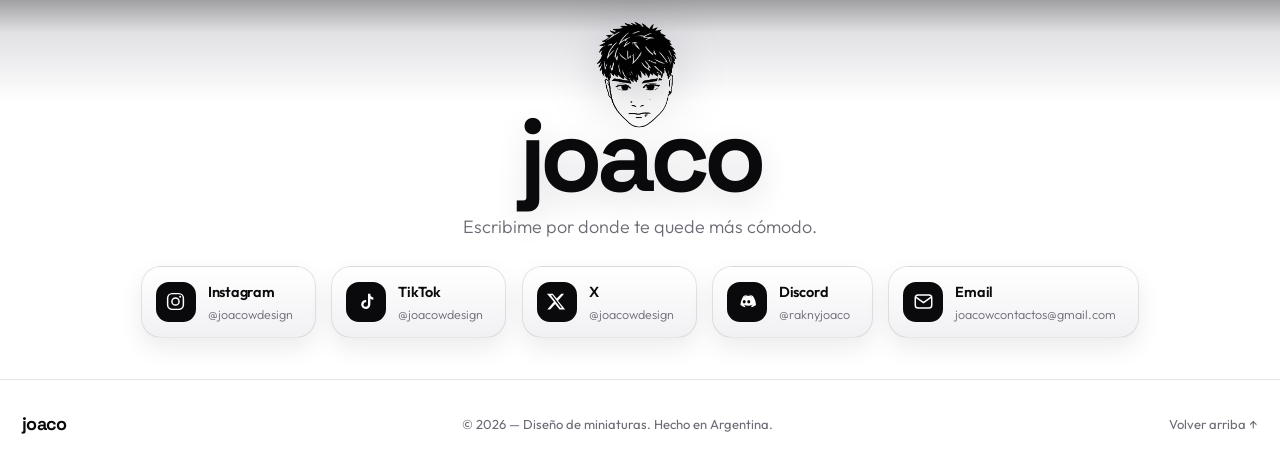
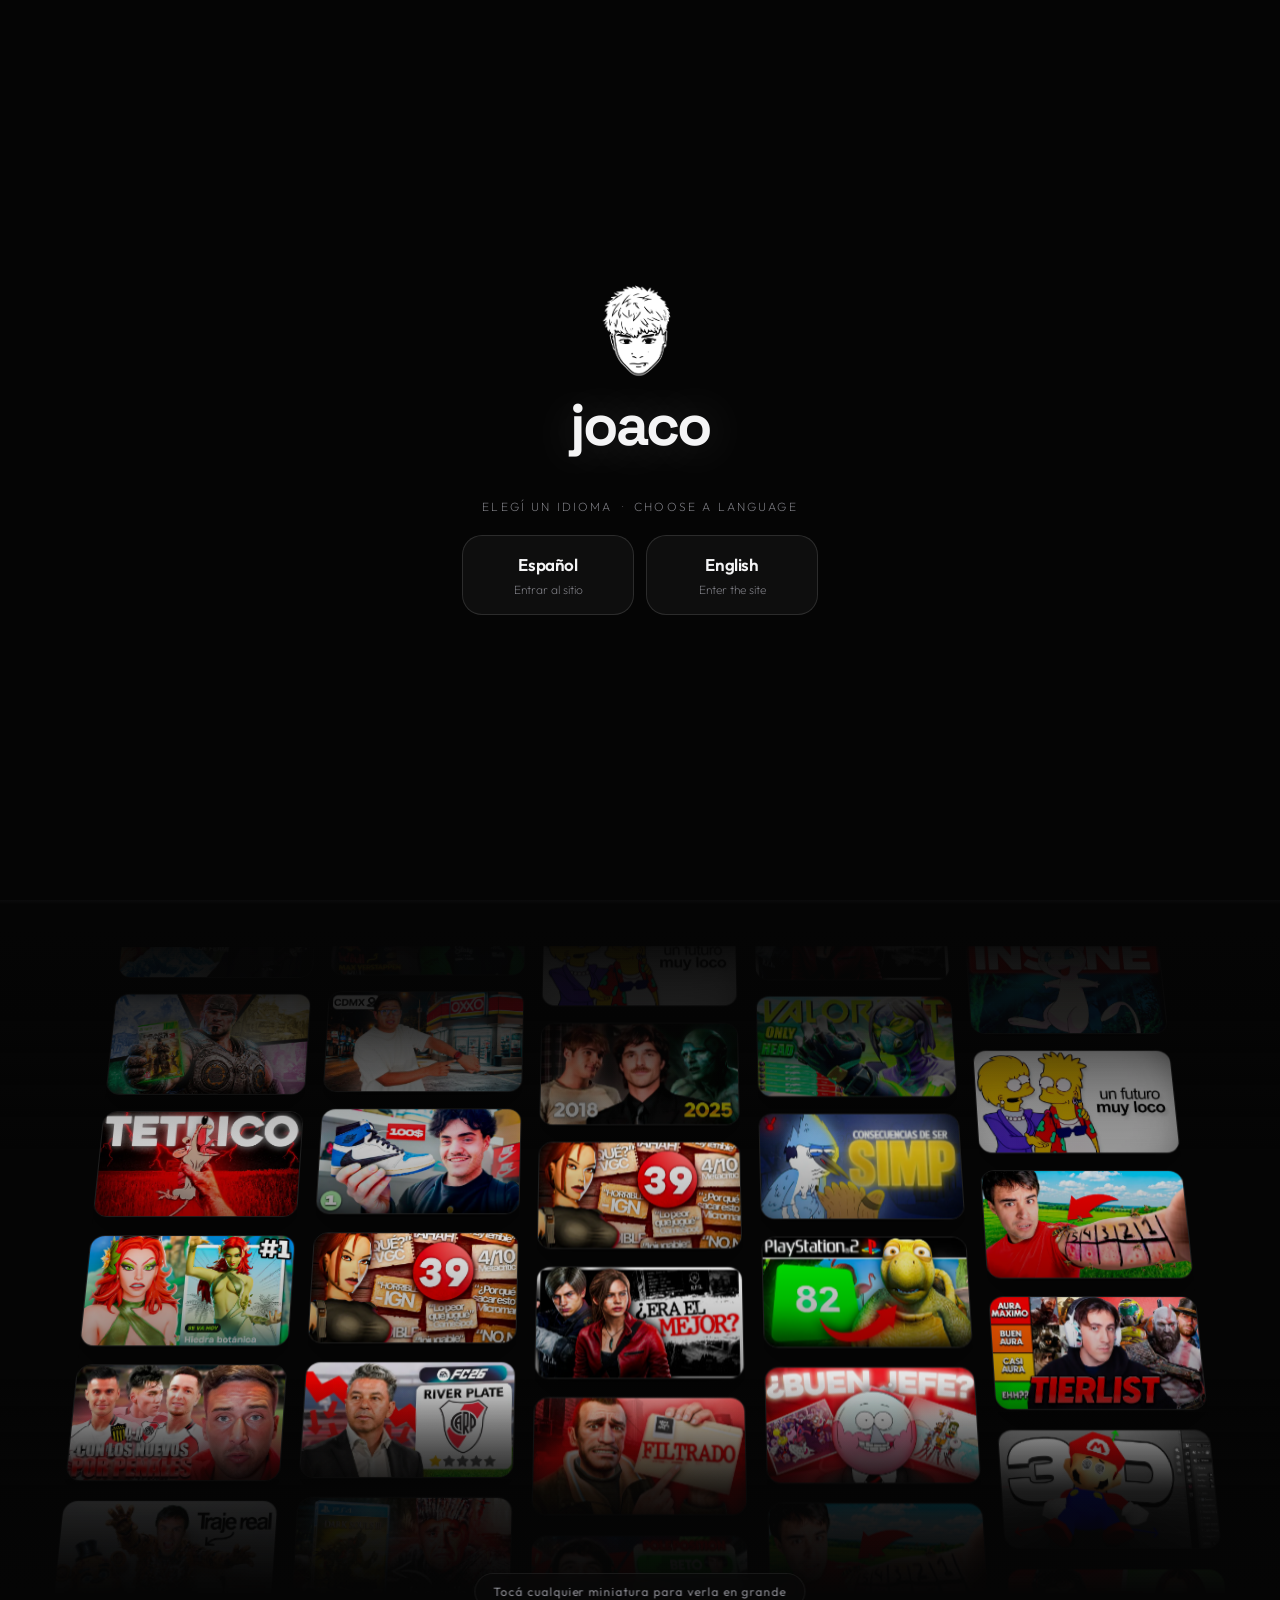
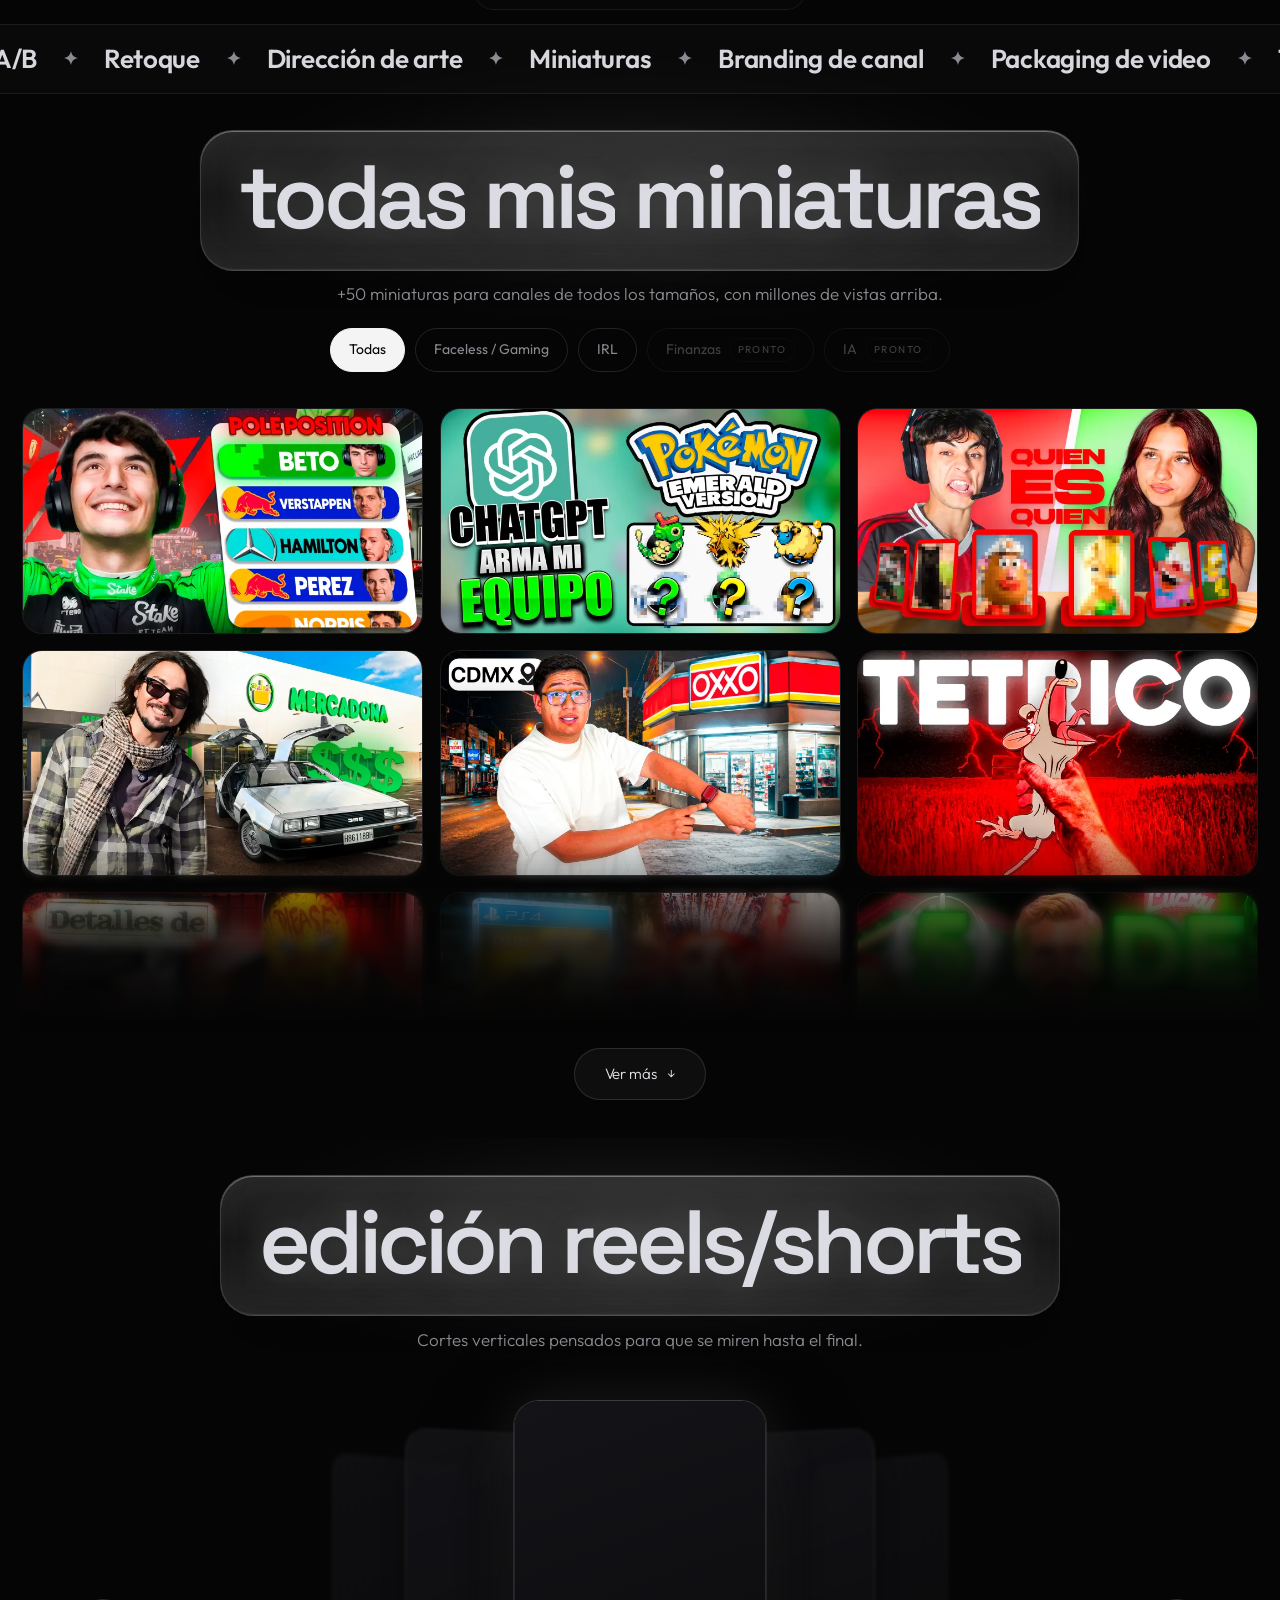
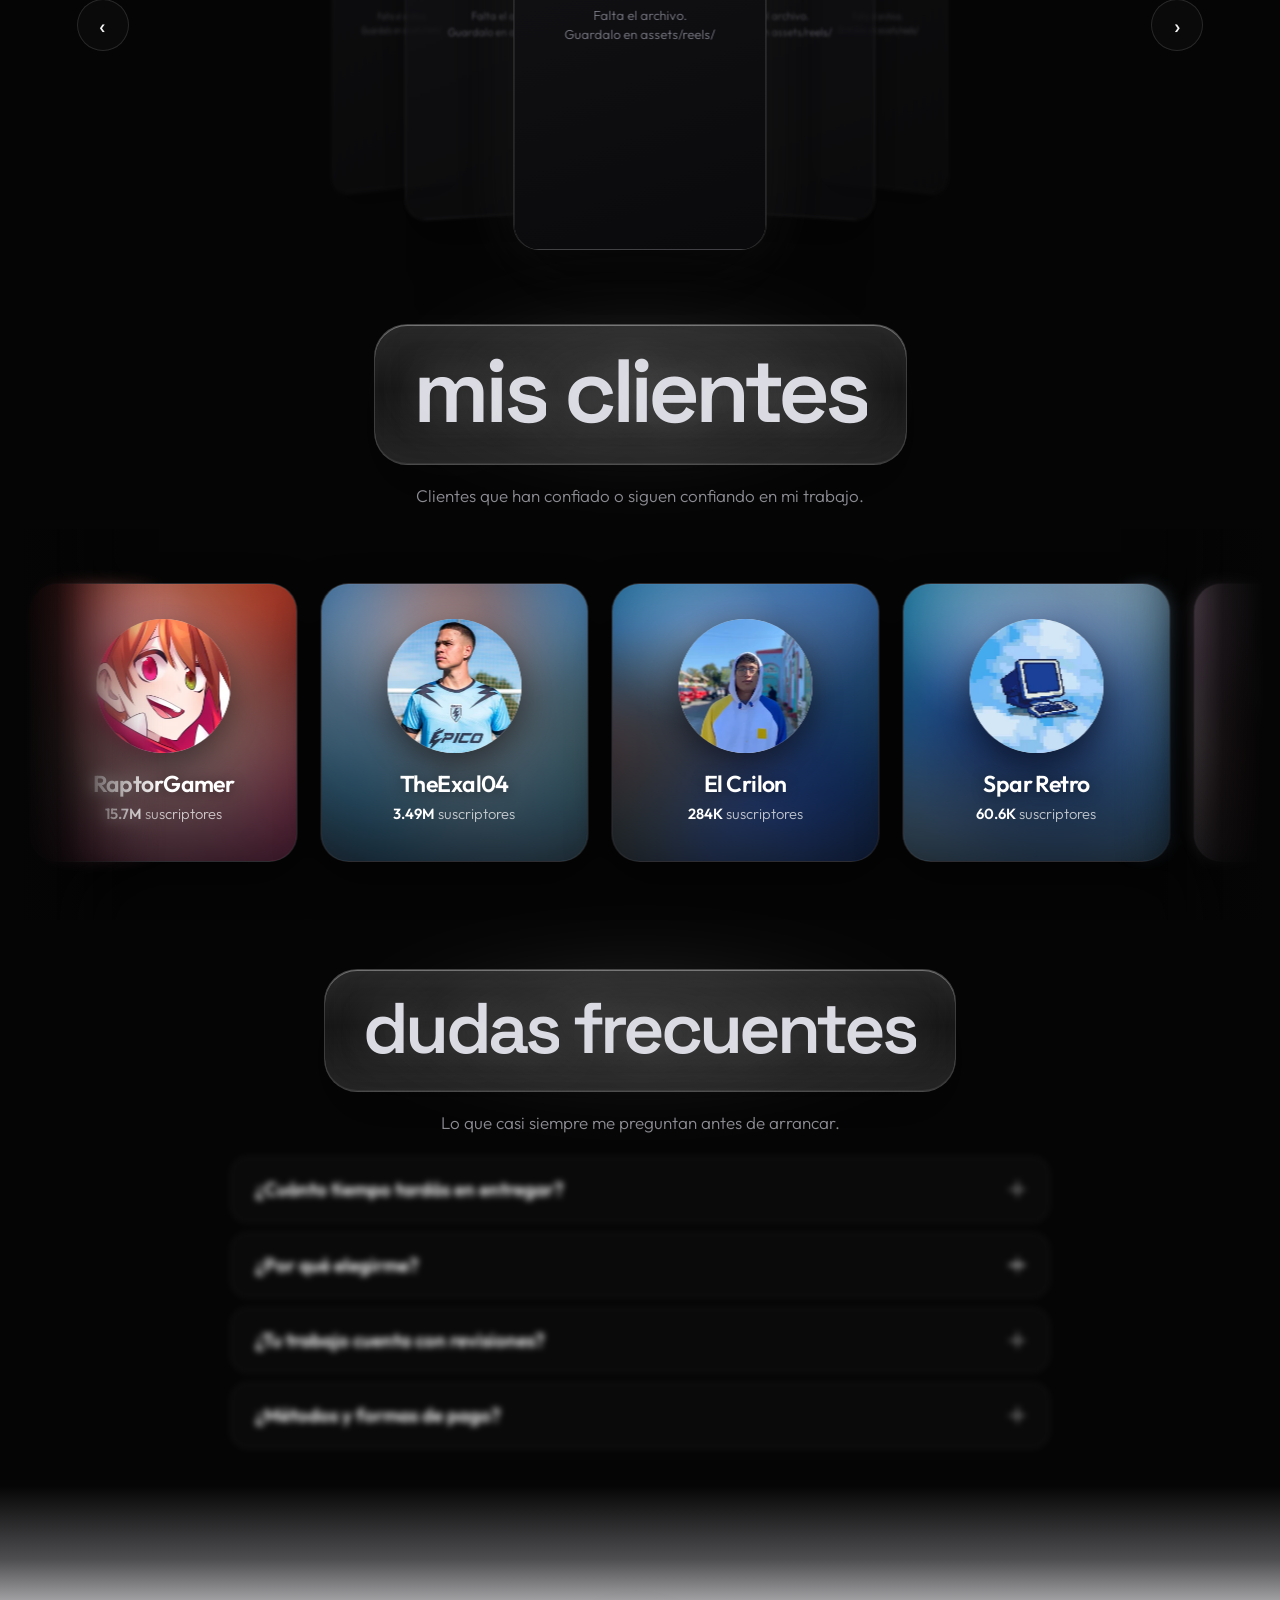
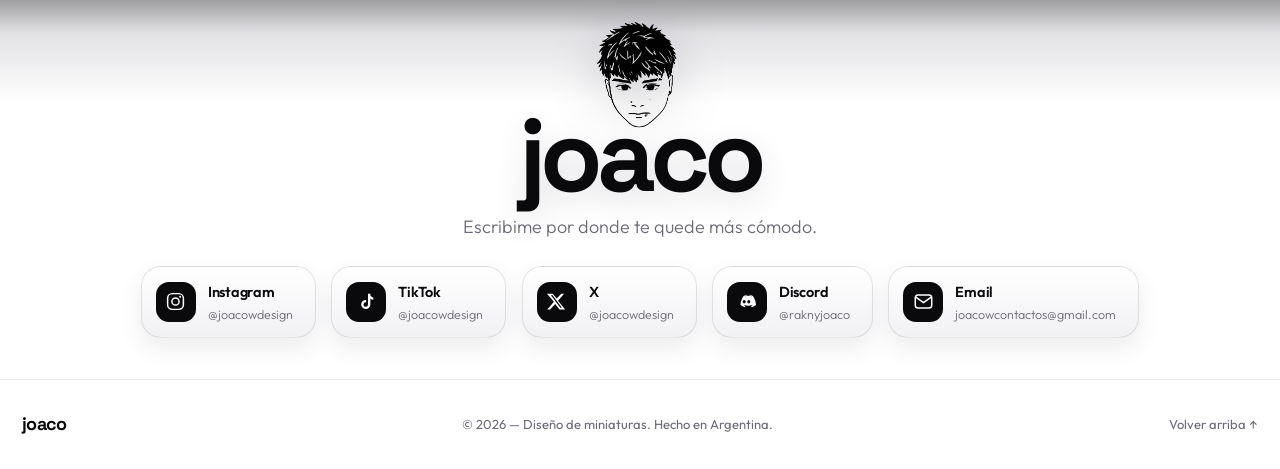
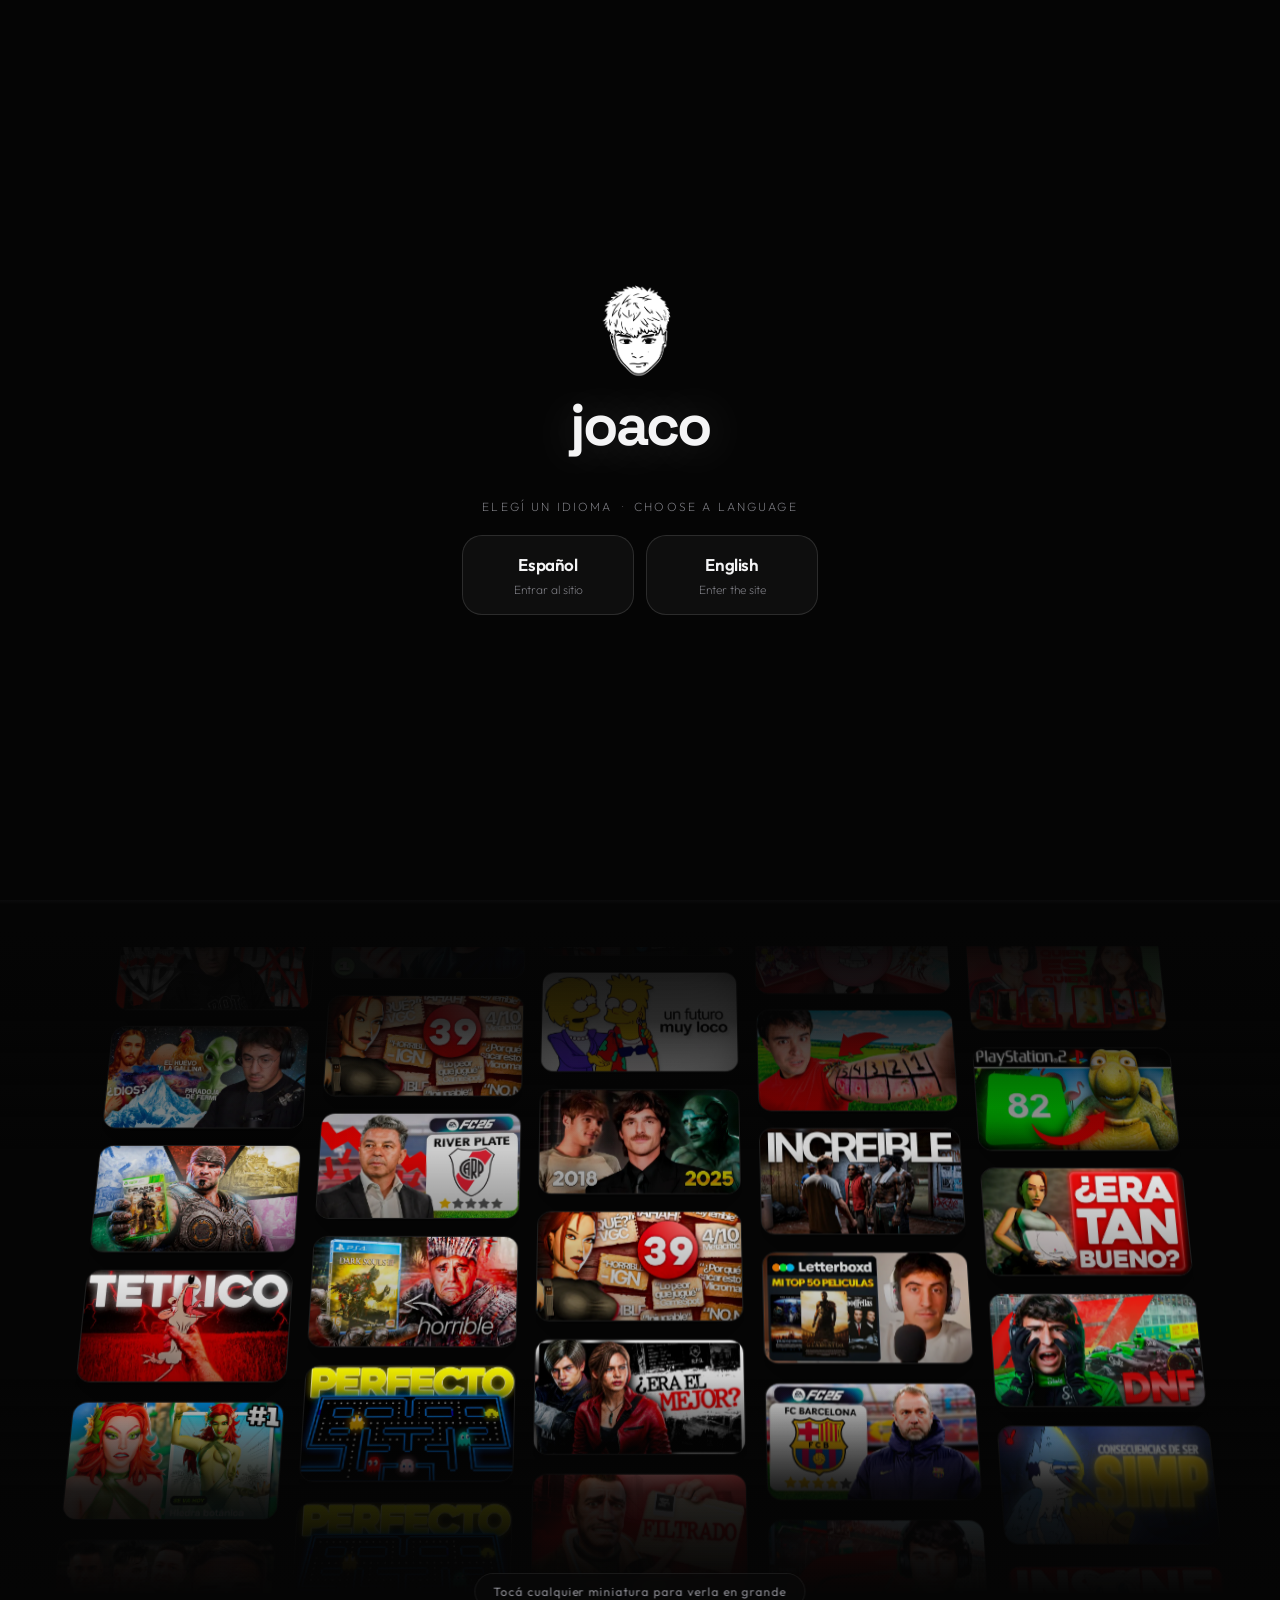
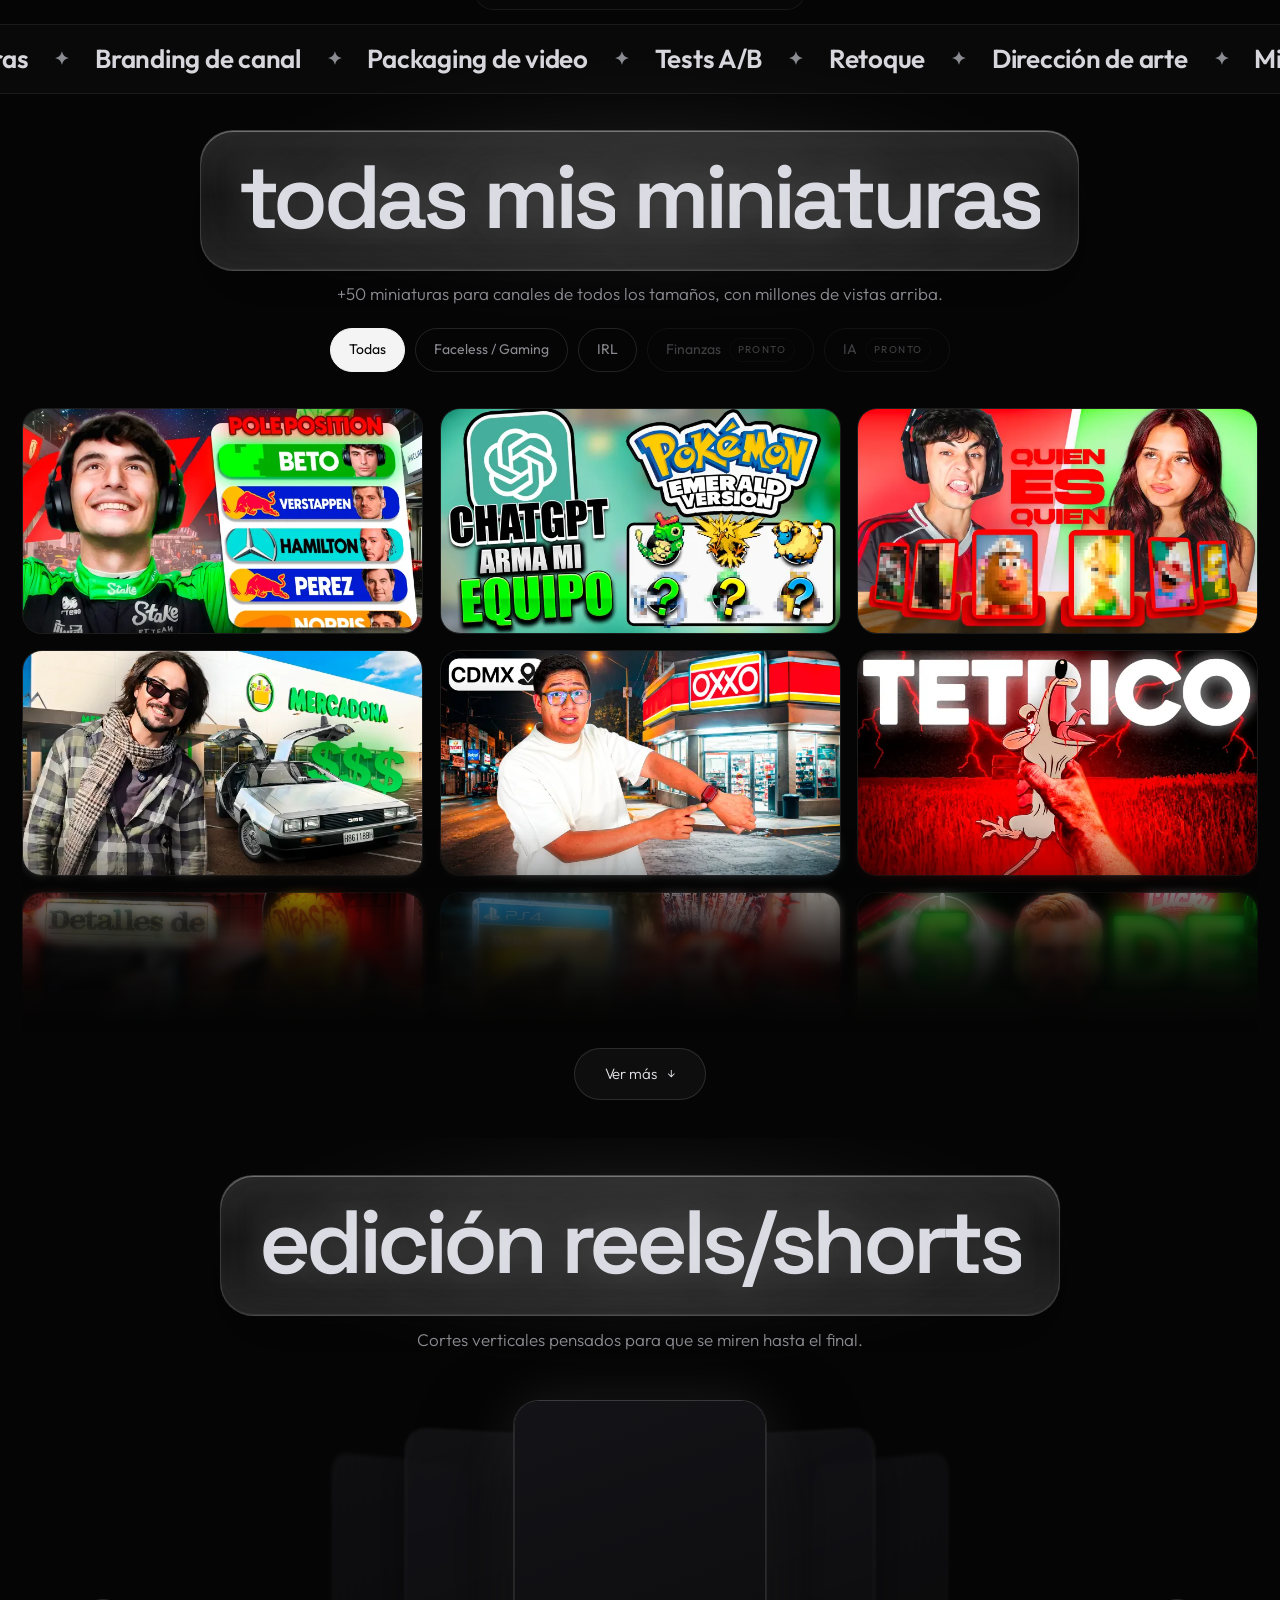
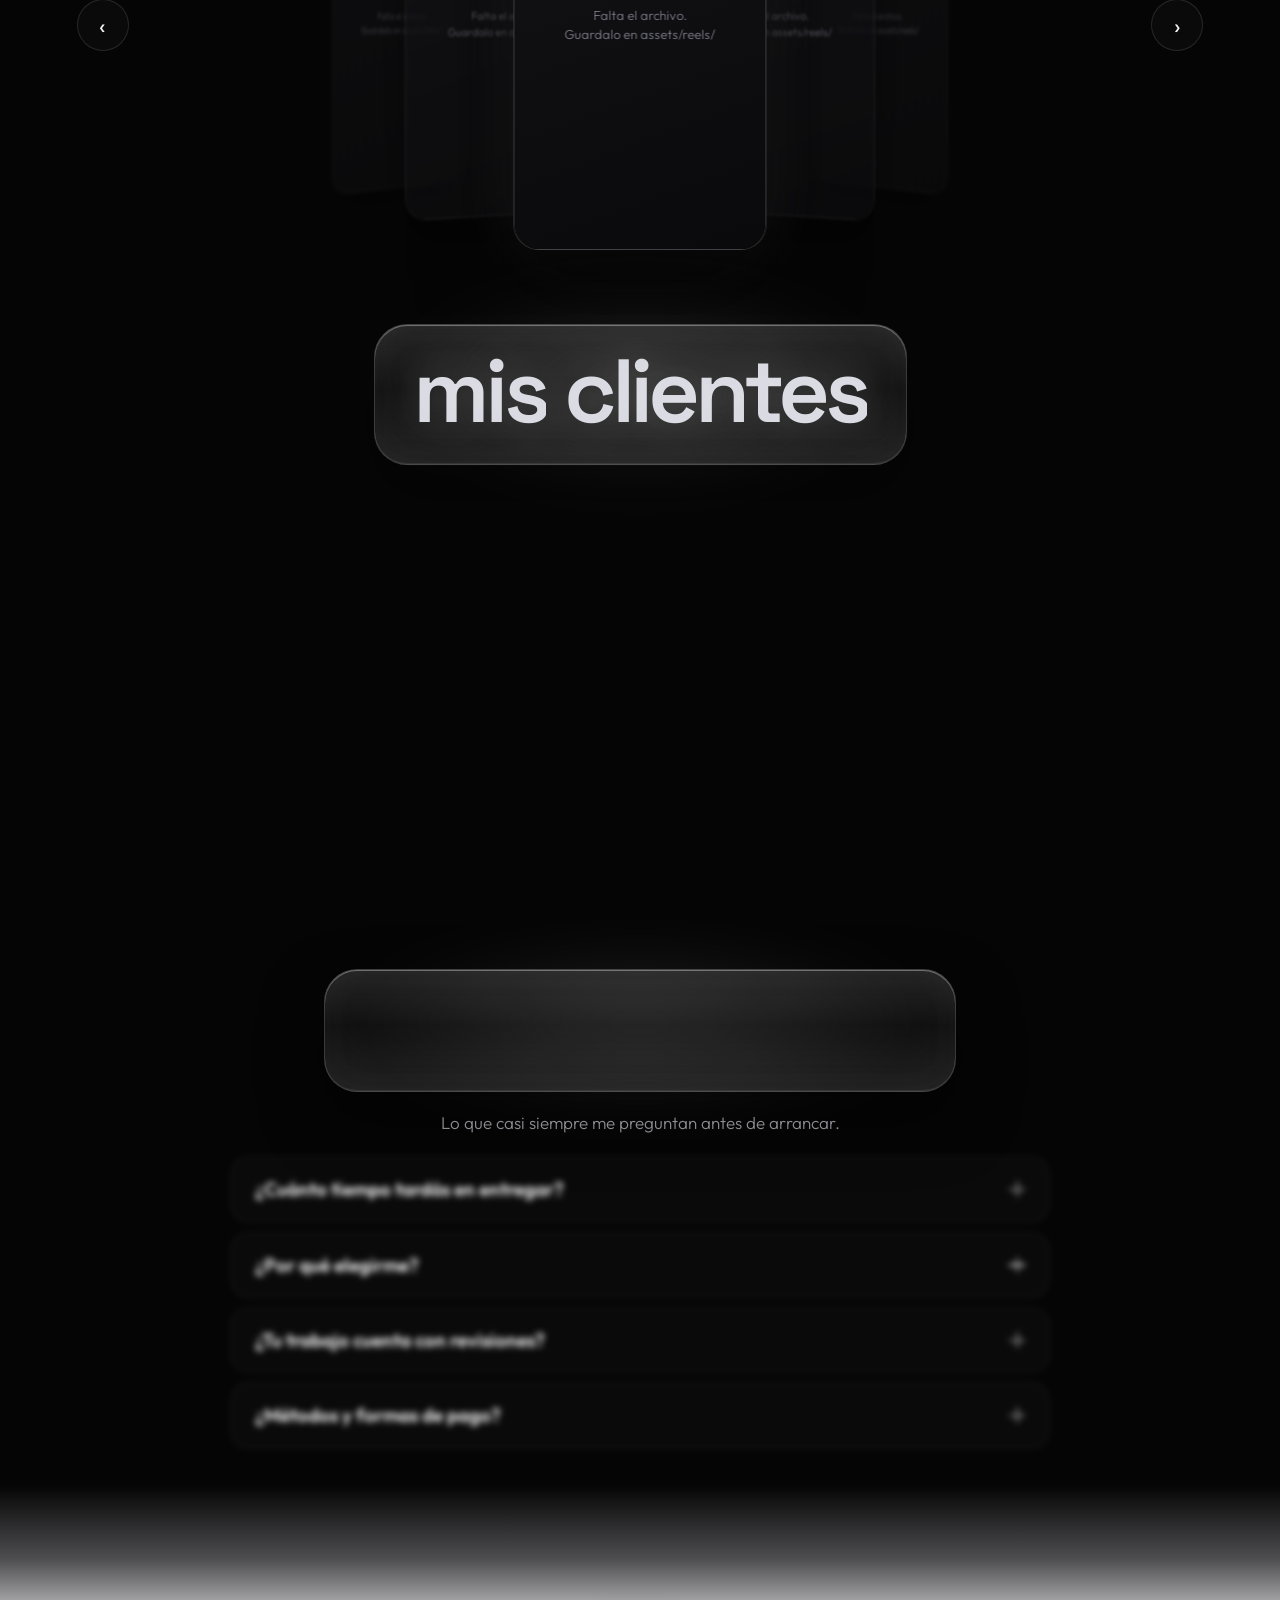
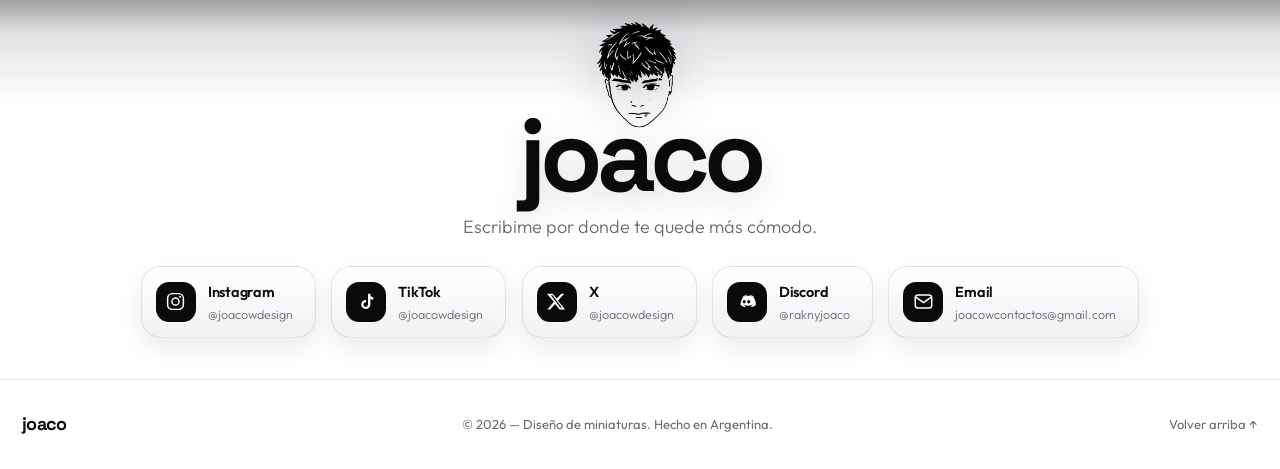
